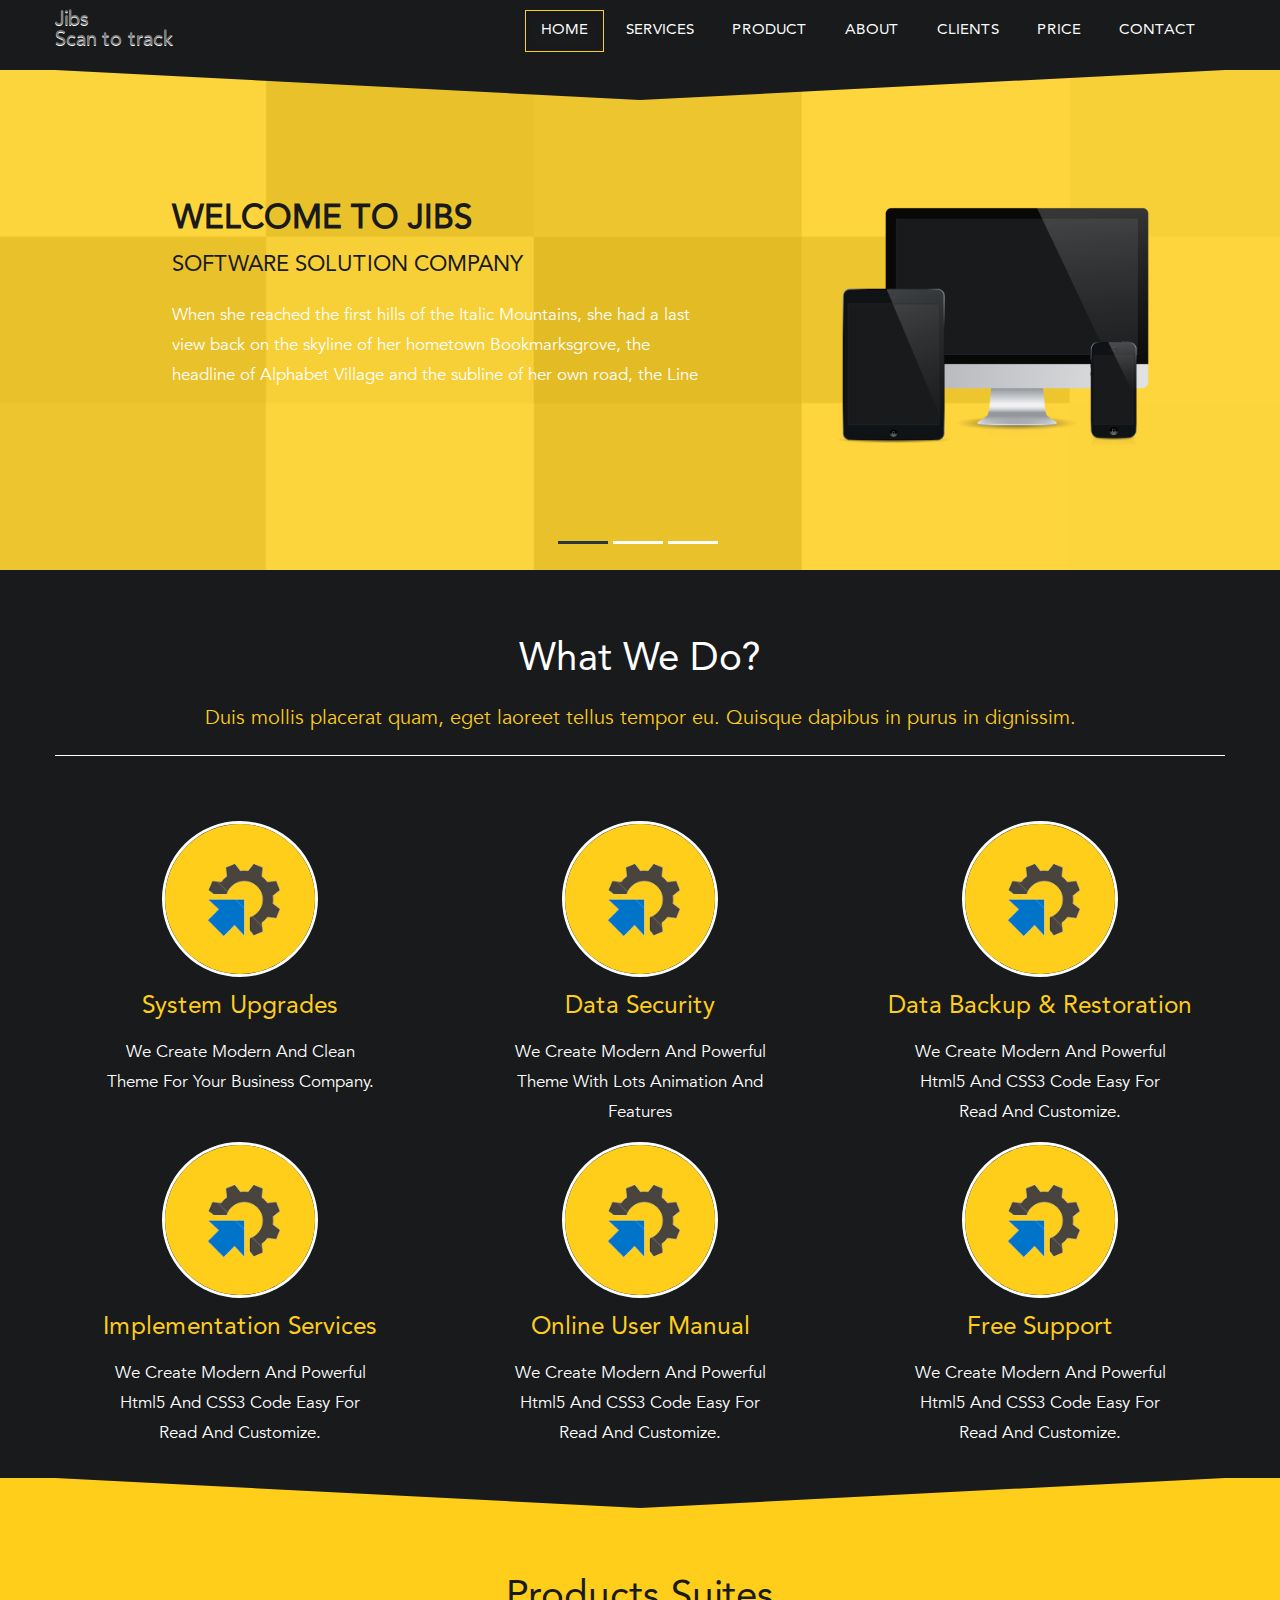
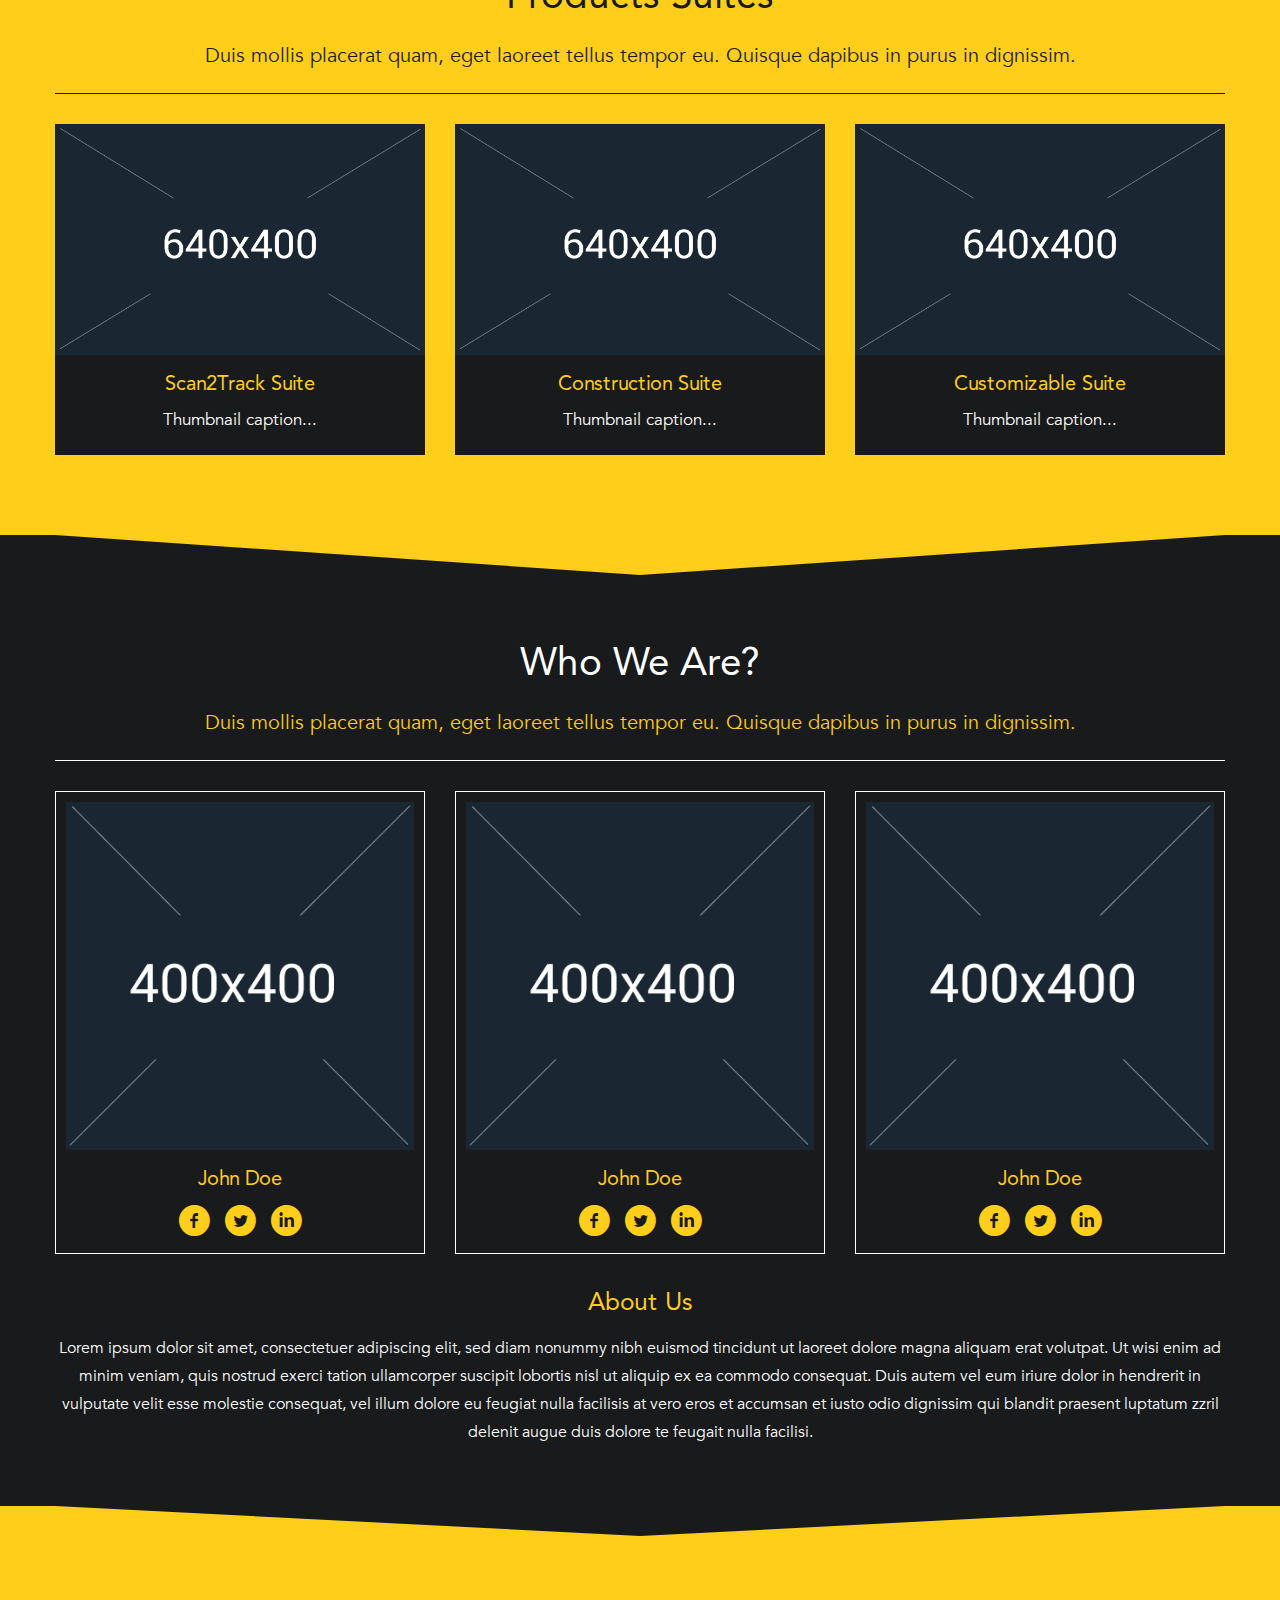
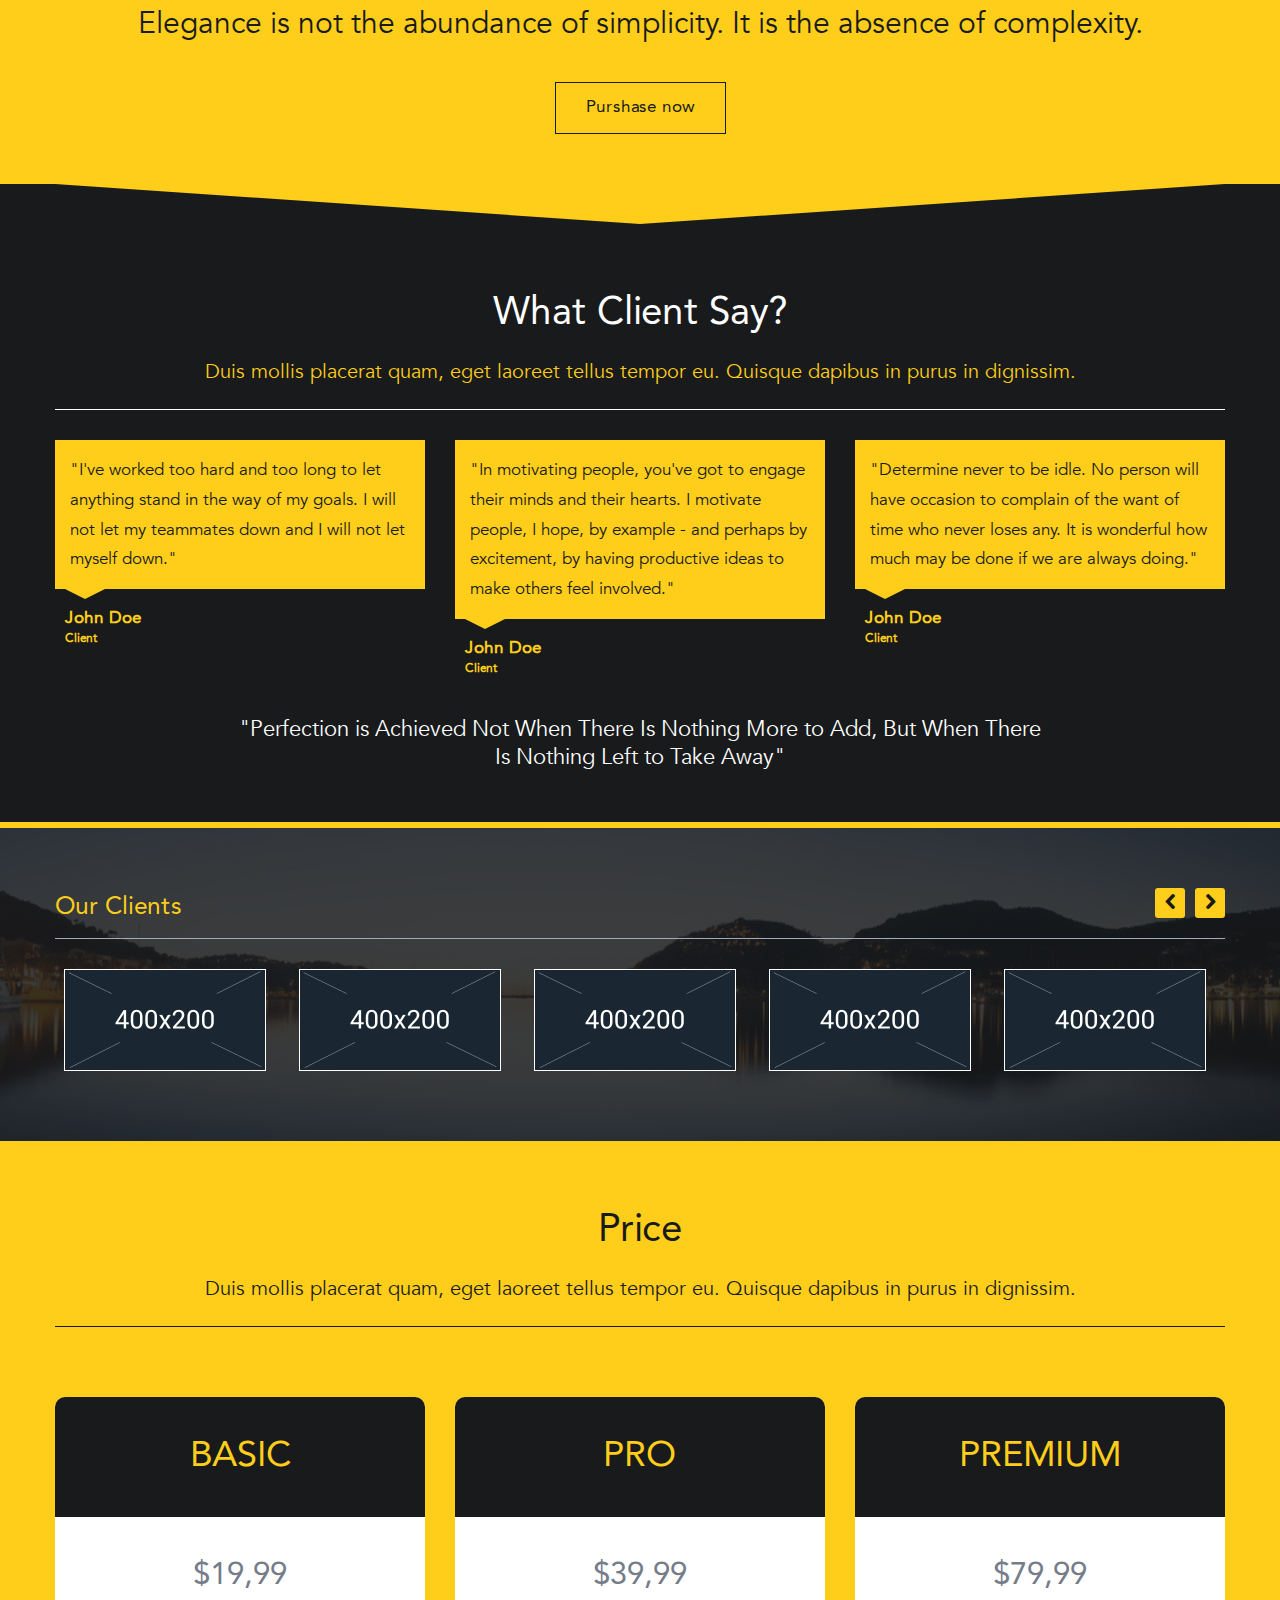
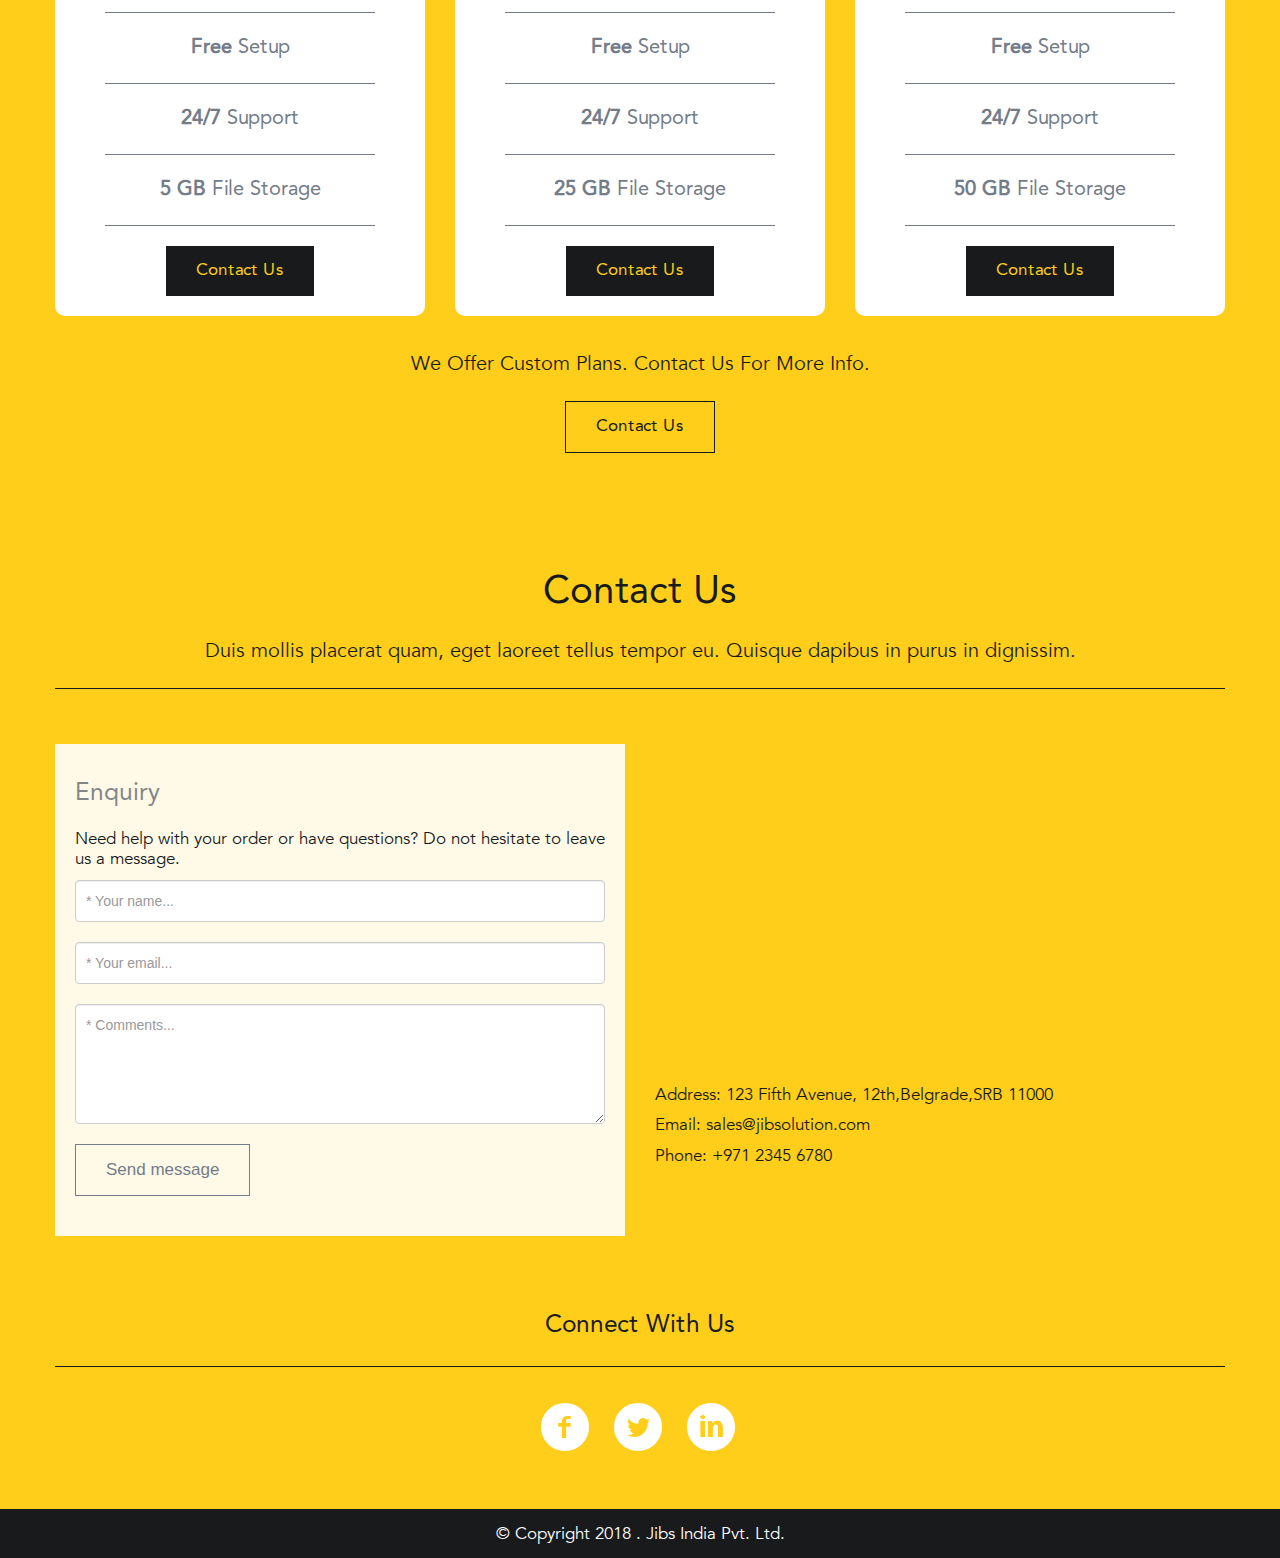
==== index.html @ cb180353 "add files" ====
<!DOCTYPE html>
<!--
 /*
 * A Design by Jibs
 * Author: HABEEB MOHAMED
 */
-->
<html lang="en">
    
    <head>
        <meta charset=utf-8>
        <meta name="viewport" content="width=device-width, initial-scale=1.0">
        <title>Jibs | Scan to tracker</title>
        <!-- Load css styles -->
        <link rel="stylesheet" type="text/css" href="assets/css/core-min.css" />
        <link rel="stylesheet" type="text/css" href="assets/css/style.css" />
        <link rel="stylesheet" type="text/css" href="assets/css/jquery.cslider.css" />
        <link rel="stylesheet" type="text/css" href="assets/css/jquery.bxslider.css" />
        <link rel="stylesheet" type="text/css" href="assets/css/animate.css" />
        <!-- Fav and touch icons -->
        <link rel="shortcut icon" href="assets/assets/images/ico/favicon.ico">
    </head>
    
    <body>
        <div class="navbar">
            <div class="navbar-inner">
                <div class="container">
                    <a href="#" class="brand">
                    Jibs <br> Scan to track
                        <!--<img src="assets/images/logo.png" width="120" height="40" alt="Logo" />-->
                     <!-- This is website logo -->
                    </a>
                    <!-- Navigation button, visible on small resolution -->
                    <button type="button" class="btn btn-navbar" data-toggle="collapse" data-target=".nav-collapse">
                        <i class="icon-menu"></i>
                    </button>
                    <!-- Main navigation -->
                    <div class="nav-collapse collapse pull-right">
                        <ul class="nav" id="top-navigation">
                            <li class="active"><a href="#home">Home</a></li>
                            <li><a href="#service">Services</a></li>
                            <li><a href="#product">Product</a></li>
                            <li><a href="#about">About</a></li>
                            <li><a href="#clients">Clients</a></li>
                            <li><a href="#price">Price</a></li>
                            <li><a href="#contact">Contact</a></li>
                        </ul>
                    </div>
                    <!-- End main navigation -->
                </div>
            </div>
        </div>
        <!-- Start home section -->
        <div id="home">
            <!-- Start cSlider -->
            <div id="da-slider" class="da-slider">
                <div class="triangle"></div>
                <!-- mask elemet use for masking background image -->
                <div class="mask"></div>
                <!-- All slides centred in container element -->
                <div class="container">
                    <!-- Start first slide -->
                    <div class="da-slide">
                        <h2 class="fittext2">Welcome to Jibs</h2>
                        <h4>Software solution company</h4>
                        <p>When she reached the first hills of the Italic Mountains, she had a last view back on the skyline of her hometown Bookmarksgrove, the headline of Alphabet Village and the subline of her own road, the Line Lane.</p>
                        <div class="da-img">
                            <img src="assets/images/Slider01.png" alt="image01" width="320">
                        </div>
                    </div>
                    <!-- End first slide -->
                    <!-- Start second slide -->
                    <div class="da-slide">
                        <h2>Scan2Track Suite</h2>
                        <h4>Easy to use</h4>
                        <p>Far far away, behind the word mountains, far from the countries Vokalia and Consonantia, there live the blind texts. Separated they live in Bookmarksgrove right at the coast of the Semantics, a large language ocean.</p>
                        <a href="scan2track/" class="da-link button">Read more</a>
                        <div class="da-img">
                            <img src="assets/images/Slider02.png" width="320" alt="image02">
                        </div>
                    </div>
                    <!-- End second slide -->
                    <!-- Start third slide -->
                    <div class="da-slide">
                        <h2>Construction Suite</h2>
                        <h4>Customizable</h4>
                        <p>A small river named Duden flows by their place and supplies it with the necessary regelialia. It is a paradisematic country, in which roasted parts of sentences fly into your mouth.</p>
                        <a href="#" class="da-link button">Read more</a>
                        <div class="da-img">
                            <img src="assets/images/Slider03.png" width="320" alt="image03">
                        </div>
                    </div>
                    <!-- Start third slide -->
                    <!-- Start cSlide navigation arrows -->
                    <div class="da-arrows">
                        <span class="da-arrows-prev"></span>
                        <span class="da-arrows-next"></span>
                    </div>
                    <!-- End cSlide navigation arrows -->
                </div>
            </div>
        </div>
        <!-- End home section -->
        <!-- Service section start -->
        <div class="section primary-section" id="service">
            <div class="container">
                <div class="title">
                    <h1>What We Do?</h1>
                    <p>Duis mollis placerat quam, eget laoreet tellus tempor eu. Quisque dapibus in purus in dignissim.</p>
                </div>
                <div class="row-fluid">
                    <div class="span4">
                        <div class="centered service">
                            <div class="circle-border zoom-in">
                                <img class="img-circle" src="assets/images/Service1.png" alt="service 1">
                            </div>
                            <h3>System Upgrades</h3>
                            <p>We Create Modern And Clean Theme For Your Business Company.</p>
                        </div>
                    </div>
                    <div class="span4">
                        <div class="centered service">
                            <div class="circle-border zoom-in">
                                <img class="img-circle" src="assets/images/Service1.png" alt="service 2" />
                            </div>
                            <h3>Data Security</h3>
                            <p>We Create Modern And Powerful Theme With Lots Animation And Features</p>
                        </div>
                    </div>
                    <div class="span4">
                        <div class="centered service">
                            <div class="circle-border zoom-in">
                                <img class="img-circle" src="assets/images/Service1.png" alt="service 3">
                            </div>
                            <h3>Data Backup & Restoration</h3>
                            <p>We Create Modern And Powerful Html5 And CSS3 Code Easy For Read And Customize.</p>
                        </div>
                    </div>
                    <div class="span4 left-0">
                        <div class="centered service">
                            <div class="circle-border zoom-in">
                                <img class="img-circle" src="assets/images/Service1.png" alt="service 3">
                            </div>
                            <h3>Implementation Services</h3>
                            <p>We Create Modern And Powerful Html5 And CSS3 Code Easy For Read And Customize.</p>
                        </div>
                    </div>
                   <div class="span4">
                        <div class="centered service">
                            <div class="circle-border zoom-in">
                                <img class="img-circle" src="assets/images/Service1.png" alt="service 3">
                            </div>
                            <h3>Online User Manual</h3>
                            <p>We Create Modern And Powerful Html5 And CSS3 Code Easy For Read And Customize.</p>
                        </div>
                    </div>
                   <div class="span4">
                        <div class="centered service">
                            <div class="circle-border zoom-in">
                                <img class="img-circle" src="assets/images/Service1.png" alt="service 3">
                            </div>
                            <h3>Free Support</h3>
                            <p>We Create Modern And Powerful Html5 And CSS3 Code Easy For Read And Customize.</p>
                        </div>
                 </div>

              </div>

            </div>
        </div>
        <!-- Service section end -->
        <!-- Portfolio section start -->
        <div class="section secondary-section " id="product">
            <div class="triangle"></div>
            <div class="container">
                <div class=" title">
                    <h1>Products Suites</h1>
                    <p>Duis mollis placerat quam, eget laoreet tellus tempor eu. Quisque dapibus in purus in dignissim.</p>
                </div>
               <!-- <ul class="nav nav-pills">
                    <li class="filter" data-filter="all">
                        <a href="#a">All</a>
                    </li>
                    <li class="filter" data-filter="web">
                        <a href="#b">Web</a>
                    </li>
                    <li class="filter" data-filter="photo">
                        <a href="#c">Photo</a>
                    </li>
                    <li class="filter" data-filter="identity">
                        <a href="#d">Identity</a>
                    </li>
                </ul>-->
                <!-- Start details for portfolio project 1 -->
                <div id="single-project">
                    <div id="slidingDiv" class="toggleDiv row-fluid single-project">
                        <div class="span6">
                            <img src="assets/images/Portfolio01.png" alt="project 1" />
                        </div>
                        <div class="span6">
                            <div class="project-description">
                                <div class="project-title clearfix">
                                    <h3>Scan2Track Suite</h3>
                                    <span class="show_hide close">
                                        <i class="icon-cancel"></i>
                                    </span>
                                </div>
                                <div class="project-info">
                                    <div>
                                        <span>Client</span>Some Client Name</div>
                                    <div>
                                        <span>Date</span>July 2013</div>
                                    <div>
                                        <span>Skills</span>HTML5, CSS3, JavaScript</div>
                                    <div>
                                        <span>Link</span>http://examplecomp.com</div>
                                </div>
                                <p>Believe in yourself! Have faith in your abilities! Without a humble but reasonable confidence in your own powers you cannot be successful or happy.</p>
                            </div>
                        </div>
                    </div>
                    <!-- End details for portfolio project 1 -->
                    <!-- Start details for portfolio project 2 -->
                    <div id="slidingDiv1" class="toggleDiv row-fluid single-project">
                        <div class="span6">
                            <img src="assets/images/Portfolio02.png" alt="project 2">
                        </div>
                        <div class="span6">
                            <div class="project-description">
                                <div class="project-title clearfix">
                                    <h3>Construction Suite</h3>
                                    <span class="show_hide close">
                                        <i class="icon-cancel"></i>
                                    </span>
                                </div>
                                <div class="project-info">
                                    <div>
                                        <span>Client</span>Some Client Name</div>
                                    <div>
                                        <span>Date</span>July 2013</div>
                                    <div>
                                        <span>Skills</span>HTML5, CSS3, JavaScript</div>
                                    <div>
                                        <span>Link</span>http://examplecomp.com</div>
                                </div>
                                <p>Life is a song - sing it. Life is a game - play it. Life is a challenge - meet it. Life is a dream - realize it. Life is a sacrifice - offer it. Life is love - enjoy it.</p>
                            </div>
                        </div>
                    </div>
                    <!-- End details for portfolio project 2 -->
                    <!-- Start details for portfolio project 3 -->
                    <div id="slidingDiv2" class="toggleDiv row-fluid single-project">
                        <div class="span6">
                            <img src="assets/images/Portfolio03.png" alt="project 3">
                        </div>
                        <div class="span6">
                            <div class="project-description">
                                <div class="project-title clearfix">
                                    <h3>Customizable Suite</h3>
                                    <span class="show_hide close">
                                        <i class="icon-cancel"></i>
                                    </span>
                                </div>
                                <div class="project-info">
                                    <div>
                                        <span>Client</span>Some Client Name</div>
                                    <div>
                                        <span>Date</span>July 2013</div>
                                    <div>
                                        <span>Skills</span>HTML5, CSS3, JavaScript</div>
                                    <div>
                                        <span>Link</span>http://examplecomp.com</div>
                                </div>
                                <p>How far you go in life depends on your being tender with the young, compassionate with the aged, sympathetic with the striving and tolerant of the weak and strong. Because someday in your life you will have been all of these.</p>
                            </div>
                        </div>
                    </div>
                    <!-- End details for portfolio project 3 -->
                    <!-- Start details for portfolio project 4 -->
                    <div id="slidingDiv3" class="toggleDiv row-fluid single-project">
                        <div class="span6">
                            <img src="assets/images/Portfolio04.png" alt="project 4">
                        </div>
                        <div class="span6">
                            <div class="project-description">
                                <div class="project-title clearfix">
                                    <h3>Ecommerce Suite</h3>
                                    <span class="show_hide close">
                                        <i class="icon-cancel"></i>
                                    </span>
                                </div>
                                <div class="project-info">
                                    <div>
                                        <span>Client</span>Some Client Name</div>
                                    <div>
                                        <span>Date</span>July 2013</div>
                                    <div>
                                        <span>Skills</span>HTML5, CSS3, JavaScript</div>
                                    <div>
                                        <span>Link</span>http://examplecomp.com</div>
                                </div>
                                <p>Life's but a walking shadow, a poor player, that struts and frets his hour upon the stage, and then is heard no more; it is a tale told by an idiot, full of sound and fury, signifying nothing.</p>
                            </div>
                        </div>
                    </div>
                    <!-- End details for portfolio project 4 -->
                    
                    <ul id="portfolio-grid" class="thumbnails row">
                        <li class="span4 mix web">
                            <div class="thumbnail">
                                <img src="assets/images/Portfolio01.png" alt="project 1">
                                <a href="#single-project" class="more show_hide" rel="#slidingDiv">
                                    <i class="icon-plus"></i>
                                </a>
                                <h3>Scan2Track Suite</h3>
                                <p>Thumbnail caption...</p>
                                <div class="mask"></div>
                            </div>
                        </li>
                        <li class="span4 mix photo">
                            <div class="thumbnail">
                                <img src="assets/images/Portfolio02.png" alt="project 2">
                                <a href="#single-project" class="show_hide more" rel="#slidingDiv1">
                                    <i class="icon-plus"></i>
                                </a>
                                <h3>Construction Suite</h3>
                                <p>Thumbnail caption...</p>
                                <div class="mask"></div>
                            </div>
                        </li>
                        <li class="span4 mix identity">
                            <div class="thumbnail">
                                <img src="assets/images/Portfolio03.png" alt="project 3">
                                <a href="#single-project" class="more show_hide" rel="#slidingDiv2">
                                    <i class="icon-plus"></i>
                                </a>
                                <h3>Customizable Suite</h3>
                                <p>Thumbnail caption...</p>
                                <div class="mask"></div>
                            </div>
                        </li>
                        <!--<li class="span4 mix web">
                            <div class="thumbnail">
                                <img src="assets/images/Portfolio04.png" alt="project 4">
                                <a href="#single-project" class="show_hide more" rel="#slidingDiv3">
                                    <i class="icon-plus"></i>
                                </a>
                                <h3>Ecommerce Suite</h3>
                                <p>Thumbnail caption...</p>
                                <div class="mask"></div>
                            </div>
                        </li>-->
                       
                    </ul>
                </div>
            </div>
        </div>
        <!-- Portfolio section end -->
        <!-- About us section start -->
        <div class="section primary-section" id="about">
            <div class="triangle"></div>
            <div class="container">
                <div class="title">
                    <h1>Who We Are?</h1>
                    <p>Duis mollis placerat quam, eget laoreet tellus tempor eu. Quisque dapibus in purus in dignissim.</p>
                </div>
                <div class="row-fluid team">
                    <div class="span4" id="first-person">
                        <div class="thumbnail">
                            <img src="assets/images/Team1.png" alt="team 1">
                            <h3>John Doe</h3>
                            <ul class="social">
                                <li>
                                    <a href="">
                                        <span class="icon-facebook-circled"></span>
                                    </a>
                                </li>
                                <li>
                                    <a href="">
                                        <span class="icon-twitter-circled"></span>
                                    </a>
                                </li>
                                <li>
                                    <a href="">
                                        <span class="icon-linkedin-circled"></span>
                                    </a>
                                </li>
                            </ul>
                            <div class="mask">
                                <h2>Copywriter</h2>
                                <p>When you stop expecting people to be perfect, you can like them for who they are.</p>
                            </div>
                        </div>
                    </div>
                    <div class="span4" id="second-person">
                        <div class="thumbnail">
                            <img src="assets/images/Team2.png" alt="team 1">
                            <h3>John Doe</h3>
                            <ul class="social">
                                <li>
                                    <a href="">
                                        <span class="icon-facebook-circled"></span>
                                    </a>
                                </li>
                                <li>
                                    <a href="">
                                        <span class="icon-twitter-circled"></span>
                                    </a>
                                </li>
                                <li>
                                    <a href="">
                                        <span class="icon-linkedin-circled"></span>
                                    </a>
                                </li>
                            </ul>
                            <div class="mask">
                                <h2>Designer</h2>
                                <p>When you stop expecting people to be perfect, you can like them for who they are.</p>
                            </div>
                        </div>
                    </div>
                    <div class="span4" id="third-person">
                        <div class="thumbnail">
                            <img src="assets/images/Team3.png" alt="team 1">
                            <h3>John Doe</h3>
                            <ul class="social">
                                <li>
                                    <a href="">
                                        <span class="icon-facebook-circled"></span>
                                    </a>
                                </li>
                                <li>
                                    <a href="">
                                        <span class="icon-twitter-circled"></span>
                                    </a>
                                </li>
                                <li>
                                    <a href="">
                                        <span class="icon-linkedin-circled"></span>
                                    </a>
                                </li>
                            </ul>
                            <div class="mask">
                                <h2>Photographer</h2>
                                <p>When you stop expecting people to be perfect, you can like them for who they are.</p>
                            </div>
                        </div>
                    </div>
                </div>
                <div class="about-text centered">
                    <h3>About Us</h3>
                    <p>Lorem ipsum dolor sit amet, consectetuer adipiscing elit, sed diam nonummy nibh euismod tincidunt ut laoreet dolore magna aliquam erat volutpat. Ut wisi enim ad minim veniam, quis nostrud exerci tation ullamcorper suscipit lobortis nisl ut aliquip ex ea commodo consequat. Duis autem vel eum iriure dolor in hendrerit in vulputate velit esse molestie consequat, vel illum dolore eu feugiat nulla facilisis at vero eros et accumsan et iusto odio dignissim qui blandit praesent luptatum zzril delenit augue duis dolore te feugait nulla facilisi.</p>
                </div>
               
                <!--<h3>Skills</h3>
                <div class="row-fluid">    
                    <div class="span6">
                        <ul class="skills">
                            <li>
                                <span class="bar" data-width="80%"></span>
                                <h3>ERP</h3>
                            </li>
                            <li>
                                <span class="bar" data-width="95%"></span>
                                <h3>POS SYSTEM</h3>
                            </li>
                            <li>
                                <span class="bar" data-width="68%"></span>
                                <h3>CRM</h3>
                            </li>
                            <li>
                                <span class="bar" data-width="70%"></span>
                                <h3>PRODUCT SUITE</h3>
                            </li>
                        </ul>
                    </div>
                    <div class="span6">
                        <div class="highlighted-box center">
                            <h1>We're Hiring</h1>
                            <p>Lorem ipsum dolor sit amet, consectetuer adipiscing elit, sed diam nonummy nibh euismod tincidunt ut laoreet dolore magna aliquam erat volutpat. Ut wisi enim ad minim veniam, ullamcorper suscipit lobortis nisl ut aliquip consequat. I learned that we can do anything, but we can't do everything...</p>
                            <button class="button button-sp">Join Us</button>
                        </div>
                    </div>
                </div>-->

            </div>
        </div>
        <!-- About us section end -->
        <div class="section secondary-section">
            <div class="triangle"></div>
            <div class="container centered">
                <p class="large-text">Elegance is not the abundance of simplicity. It is the absence of complexity.</p>
                <a href="#contact" class="button">Purshase now</a>
            </div>
        </div>
        <!-- Client section start -->
        <!-- Client section start -->
        <div id="clients">
            <div class="section primary-section">
                <div class="triangle"></div>
                <div class="container">
                    <div class="title">
                        <h1>What Client Say?</h1>
                        <p>Duis mollis placerat quam, eget laoreet tellus tempor eu. Quisque dapibus in purus in dignissim.</p>
                    </div>
                    <div class="row">
                        <div class="span4">
                            <div class="testimonial">
                                <p>"I've worked too hard and too long to let anything stand in the way of my goals. I will not let my teammates down and I will not let myself down."</p>
                                <div class="whopic">
                                    <div class="arrow"></div>
                                    <strong>John Doe
                                        <small>Client</small>
                                    </strong>
                                </div>
                            </div>
                        </div>
                        <div class="span4">
                            <div class="testimonial">
                                <p>"In motivating people, you've got to engage their minds and their hearts. I motivate people, I hope, by example - and perhaps by excitement, by having productive ideas to make others feel involved."</p>
                                <div class="whopic">
                                    <div class="arrow"></div>
                                    <strong>John Doe
                                        <small>Client</small>
                                    </strong>
                                </div>
                            </div>
                        </div>
                        <div class="span4">
                            <div class="testimonial">
                                <p>"Determine never to be idle. No person will have occasion to complain of the want of time who never loses any. It is wonderful how much may be done if we are always doing."</p>
                                <div class="whopic">
                                    <div class="arrow"></div>
                                    <strong>John Doe
                                        <small>Client</small>
                                    </strong>
                                </div>
                            </div>
                        </div>
                    </div>
                    <p class="testimonial-text">
                        "Perfection is Achieved Not When There Is Nothing More to Add, But When There Is Nothing Left to Take Away"
                    </p>
                </div>
            </div>
        </div>
        <div class="section third-section">
            <div class="container centered">
                <div class="sub-section">
                    <div class="title clearfix">
                        <div class="pull-left">
                            <h3>Our Clients</h3>
                        </div>
                        <ul class="client-nav pull-right">
                            <li id="client-prev"></li>
                            <li id="client-next"></li>
                        </ul>
                    </div>
                    <ul class="row client-slider" id="clint-slider">
                        <li>
                            <a href="">
                                <img src="assets/images/clients/ClientLogo01.png" alt="client logo 1">
                            </a>
                        </li>
                        <li>
                            <a href="">
                                <img src="assets/images/clients/ClientLogo02.png" alt="client logo 2">
                            </a>
                        </li>
                        <li>
                            <a href="">
                                <img src="assets/images/clients/ClientLogo03.png" alt="client logo 3">
                            </a>
                        </li>
                        <li>
                            <a href="">
                                <img src="assets/images/clients/ClientLogo04.png" alt="client logo 4">
                            </a>
                        </li>
                        <li>
                            <a href="">
                                <img src="assets/images/clients/ClientLogo05.png" alt="client logo 5">
                            </a>
                        </li>
                        <li>
                            <a href="">
                                <img src="assets/images/clients/ClientLogo02.png" alt="client logo 6">
                            </a>
                        </li>
                        <li>
                            <a href="">
                                <img src="assets/images/clients/ClientLogo04.png" alt="client logo 7">
                            </a>
                        </li>
                    </ul>
                </div>
            </div>
        </div>
        <!-- Price section start -->
        <div id="price" class="section secondary-section">
            <div class="container">
                <div class="title">
                    <h1>Price</h1>
                    <p>Duis mollis placerat quam, eget laoreet tellus tempor eu. Quisque dapibus in purus in dignissim.</p>
                </div>
                <div class="price-table row-fluid">
                    <div class="span4 price-column">
                        <h3>Basic</h3>
                        <ul class="list">
                            <li class="price">$19,99</li>
                            <li><strong>Free</strong> Setup</li>
                            <li><strong>24/7</strong> Support</li>
                            <li><strong>5 GB</strong> File Storage</li>
                        </ul>
                        <a href="#contact" class="button button-ps">Contact Us</a>
                    </div>
                    <div class="span4 price-column">
                        <h3>Pro</h3>
                        <ul class="list">
                            <li class="price">$39,99</li>
                            <li><strong>Free</strong> Setup</li>
                            <li><strong>24/7</strong> Support</li>
                            <li><strong>25 GB</strong> File Storage</li>
                        </ul>
                        <a href="#contact" class="button button-ps">Contact Us</a>
                    </div>
                    <div class="span4 price-column">
                        <h3>Premium</h3>
                        <ul class="list">
                            <li class="price">$79,99</li>
                            <li><strong>Free</strong> Setup</li>
                            <li><strong>24/7</strong> Support</li>
                            <li><strong>50 GB</strong> File Storage</li>
                        </ul>
                        <a href="#contact" class="button button-ps">Contact Us</a>
                    </div>
                </div>
                <div class="centered">
                    <p class="price-text">We Offer Custom Plans. Contact Us For More Info.</p>
                    <a href="#contact" class="button">Contact Us</a>
                </div>
            </div>
        </div>
        <!-- Price section end -->
 
        <!-- Contact section start -->
        <div id="contact" class="contact">
            <div class="section secondary-section">
                
                <div class="container">
                    <div class="title">
                        <h1>Contact Us</h1>
                        <p>Duis mollis placerat quam, eget laoreet tellus tempor eu. Quisque dapibus in purus in dignissim.</p>
                    </div>
                </div>

                <!--<div class="map-wrapper">
                    <div class="map-canvas" id="map-canvas"></div>
                </div>-->

                    <div class="container">
                        <div class="row-fluid">

                            <div class="span6 contact-form">
                                <div class="contact-info">
                                  <h3>Enquiry</h3>
                                  <p>Need help with your order or have questions? Do not hesitate to leave us a message.</p>
                                </div>
                                <div id="successSend" class="alert alert-success invisible">
                                    <strong>Well done!</strong>Your message has been sent.</div>
                                <div id="errorSend" class="alert alert-error invisible">There was an error.</div>
                                <form id="contact-form" action="php/mail.php">
                                    <div class="control-group">
                                        <div class="controls">
                                            <input class="span12" type="text" id="name" name="name" placeholder="* Your name..." />
                                            <div class="error left-align" id="err-name">Please enter name.</div>
                                        </div>
                                    </div>
                                    <div class="control-group">
                                        <div class="controls">
                                            <input class="span12" type="email" name="email" id="email" placeholder="* Your email..." />
                                            <div class="error left-align" id="err-email">Please enter valid email adress.</div>
                                        </div>
                                    </div>
                                    <div class="control-group">
                                        <div class="controls">
                                            <textarea class="span12" name="comment" id="comment" placeholder="* Comments..."></textarea>
                                            <div class="error left-align" id="err-comment">Please enter your comment.</div>
                                        </div>
                                    </div>
                                    <div class="control-group">
                                        <div class="controls">
                                            <button id="send-mail" class="message-btn">Send message</button>
                                        </div>
                                    </div>
                                </form>
                            </div>

                            <div class="span6">
                             <iframe src="https://www.google.com/maps/embed?pb=!1m18!1m12!1m3!1d3610.1713652434737!2d55.27730921489178!3d25.197442837874227!2m3!1f0!2f0!3f0!3m2!1i1024!2i768!4f13.1!3m3!1m2!1s0x3e5f682829c85c07%3A0xa5eda9fb3c93b69d!2sThe+Dubai+Mall!5e0!3m2!1sen!2ssg!4v1527317154288" width="100%" height="300" frameborder="0" style="border:0" allowfullscreen></iframe>
                               <div class="contact-info">
                                <p>Address: 123 Fifth Avenue, 12th,Belgrade,SRB 11000</p>
                                <p>Email: <a href="mailto:sales@jibsolution.com">sales@jibsolution.com</a></p>
                                <p>Phone: +971 2345 6780</p> 
                               </div>  
                            </div>

                        </div>
                    </div>

                
                <div class="container">

                    <div class="row-fluid centered">
                        <div class="title">
                            <h3>Connect With Us</h3>
                        </div>
                        <ul class="social">
                            <li>
                                <a href="">
                                    <span class="icon-facebook-circled"></span>
                                </a>
                            </li>
                            <li>
                                <a href="">
                                    <span class="icon-twitter-circled"></span>
                                </a>
                            </li>
                            <li>
                                <a href="">
                                    <span class="icon-linkedin-circled"></span>
                                </a>
                            </li>
                        </ul>
                    </div>
                </div>
            </div>
        </div>
        <!-- Contact section edn -->
        <!-- Footer section start -->
        <div class="footer">
            <p>&copy; Copyright 2018 . Jibs India Pvt. Ltd.</p>
        </div>
        <!-- Footer section end -->
        <!-- ScrollUp button start -->
        <div class="scrollup">
            <a href="#">
                <i class="icon-up-open"></i>
            </a>
        </div>
        <!-- ScrollUp button end -->
        <!-- Include javascript -->
        <script src="assets/js/jquery.js"></script>
        <script type="text/javascript" src="assets/js/jquery.mixitup.js"></script>
        <script type="text/javascript" src="assets/js/bootstrap.js"></script>
        <script type="text/javascript" src="assets/js/modernizr.custom.js"></script>
        <script type="text/javascript" src="assets/js/jquery.bxslider.js"></script>
        <script type="text/javascript" src="assets/js/jquery.cslider.js"></script>
        <script type="text/javascript" src="assets/js/jquery.placeholder.js"></script>
        <script type="text/javascript" src="assets/js/jquery.inview.js"></script>
        <!-- Load google maps api and call initializeMap function defined in app.js -->
        <!--<script async defer type="text/javascript" src="https://maps.googleapis.com/maps/api/js?key=YOUR_API_KEY&callback=initializeMap"></script>-->
        <!-- css3-mediaqueries.js for IE8 or older -->
        <!--[if lt IE 9]>
            <script src="assets/js/respond.min.js"></script>
        <![endif]-->
        <script type="text/javascript" src="assets/js/app.js"></script>
    </body>
</html>
---- assets/css/core-min.css ----
.clearfix{*zoom:1}.clearfix:before,.clearfix:after{display:table;line-height:0;content:""}.clearfix:after{clear:both}.hide-text{font:0/0 a;color:transparent;text-shadow:none;background-color:transparent;border:0}.input-block-level{display:block;width:100%;min-height:30px;-webkit-box-sizing:border-box;-moz-box-sizing:border-box;box-sizing:border-box}article,aside,details,figcaption,figure,footer,header,hgroup,nav,section{display:block}audio,canvas,video{display:inline-block;*display:inline;*zoom:1}audio:not([controls]){display:none}html{font-size:100%;-webkit-text-size-adjust:100%;-ms-text-size-adjust:100%}a:focus{outline:thin dotted #333;outline:5px auto -webkit-focus-ring-color;outline-offset:-2px}a:hover,a:active{outline:0}sub,sup{position:relative;font-size:75%;line-height:0;vertical-align:baseline}sup{top:-.5em}sub{bottom:-.25em}img{width:auto\9;height:auto;max-width:100%;vertical-align:middle;border:0;-ms-interpolation-mode:bicubic}#map_canvas img,.google-maps img{max-width:none}button,input,select,textarea{margin:0;font-size:100%;vertical-align:middle}button,input{*overflow:visible;line-height:normal}button::-moz-focus-inner,input::-moz-focus-inner{padding:0;border:0}button,html input[type="button"],input[type="reset"],input[type="submit"]{cursor:pointer;-webkit-appearance:button}label,select,button,input[type="button"],input[type="reset"],input[type="submit"],input[type="radio"],input[type="checkbox"]{cursor:pointer}input[type="search"]{-webkit-box-sizing:content-box;-moz-box-sizing:content-box;box-sizing:content-box;-webkit-appearance:textfield}input[type="search"]::-webkit-search-decoration,input[type="search"]::-webkit-search-cancel-button{-webkit-appearance:none}textarea{overflow:auto;vertical-align:top}@media print{*{color:#000!important;text-shadow:none!important;background:transparent!important;box-shadow:none!important}a,a:visited{text-decoration:underline}a[href]:after{content:" (" attr(href) ")"}abbr[title]:after{content:" (" attr(title) ")"}.ir a:after,a[href^="javascript:"]:after,a[href^="#"]:after{content:""}pre,blockquote{border:1px solid #999;page-break-inside:avoid}thead{display:table-header-group}tr,img{page-break-inside:avoid}img{max-width:100%!important}@page{margin:.5cm}p,h2,h3{orphans:3;widows:3}h2,h3{page-break-after:avoid}}body{margin:0;font-family:"Helvetica Neue",Helvetica,Arial,sans-serif;font-size:14px;line-height:20px;color:#333;background-color:#fff}a{color:#08c;text-decoration:none}a:hover,a:focus{color:#005580;text-decoration:underline}.img-rounded{-webkit-border-radius:6px;-moz-border-radius:6px;border-radius:6px}.img-polaroid{padding:4px;background-color:#fff;border:1px solid #ccc;border:1px solid rgba(0,0,0,.2);-webkit-box-shadow:0 1px 3px rgba(0,0,0,.1);-moz-box-shadow:0 1px 3px rgba(0,0,0,.1);box-shadow:0 1px 3px rgba(0,0,0,.1)}.img-circle{-webkit-border-radius:500px;-moz-border-radius:500px;border-radius:500px}.row{margin-left:-20px;*zoom:1}.row:before,.row:after{display:table;line-height:0;content:""}.row:after{clear:both}[class*="span"]{float:left;min-height:1px;margin-left:20px}.container,.navbar-static-top .container,.navbar-fixed-top .container,.navbar-fixed-bottom .container{width:940px}.span12{width:940px}.span11{width:860px}.span10{width:780px}.span9{width:700px}.span8{width:620px}.span7{width:540px}.span6{width:460px}.span5{width:380px}.span4{width:300px}.span3{width:220px}.span2{width:140px}.span1{width:60px}.offset12{margin-left:980px}.offset11{margin-left:900px}.offset10{margin-left:820px}.offset9{margin-left:740px}.offset8{margin-left:660px}.offset7{margin-left:580px}.offset6{margin-left:500px}.offset5{margin-left:420px}.offset4{margin-left:340px}.offset3{margin-left:260px}.offset2{margin-left:180px}.offset1{margin-left:100px}.row-fluid{width:100%;*zoom:1}.row-fluid:before,.row-fluid:after{display:table;line-height:0;content:""}.row-fluid:after{clear:both}.row-fluid [class*="span"]{display:block;float:left;width:100%;min-height:30px;margin-left:2.127659574468085%;*margin-left:2.074468085106383%;-webkit-box-sizing:border-box;-moz-box-sizing:border-box;box-sizing:border-box}.row-fluid [class*="span"]:first-child{margin-left:0}.row-fluid .controls-row [class*="span"] + [class*="span"]{margin-left:2.127659574468085%}.row-fluid .span12{width:100%;*width:99.94680851063829%}.row-fluid .span11{width:91.48936170212765%;*width:91.43617021276594%}.row-fluid .span10{width:82.97872340425532%;*width:82.92553191489361%}.row-fluid .span9{width:74.46808510638297%;*width:74.41489361702126%}.row-fluid .span8{width:65.95744680851064%;*width:65.90425531914893%}.row-fluid .span7{width:57.44680851063829%;*width:57.39361702127659%}.row-fluid .span6{width:48.93617021276595%;*width:48.88297872340425%}.row-fluid .span5{width:40.42553191489362%;*width:40.37234042553192%}.row-fluid .span4{width:31.914893617021278%;*width:31.861702127659576%}.row-fluid .span3{width:23.404255319148934%;*width:23.351063829787233%}.row-fluid .span2{width:14.893617021276595%;*width:14.840425531914894%}.row-fluid .span1{width:6.382978723404255%;*width:6.329787234042553%}.row-fluid .offset12{margin-left:104.25531914893617%;*margin-left:104.14893617021275%}.row-fluid .offset12:first-child{margin-left:102.12765957446808%;*margin-left:102.02127659574467%}.row-fluid .offset11{margin-left:95.74468085106382%;*margin-left:95.6382978723404%}.row-fluid .offset11:first-child{margin-left:93.61702127659574%;*margin-left:93.51063829787232%}.row-fluid .offset10{margin-left:87.23404255319149%;*margin-left:87.12765957446807%}.row-fluid .offset10:first-child{margin-left:85.1063829787234%;*margin-left:84.99999999999999%}.row-fluid .offset9{margin-left:78.72340425531914%;*margin-left:78.61702127659572%}.row-fluid .offset9:first-child{margin-left:76.59574468085106%;*margin-left:76.48936170212764%}.row-fluid .offset8{margin-left:70.2127659574468%;*margin-left:70.10638297872339%}.row-fluid .offset8:first-child{margin-left:68.08510638297872%;*margin-left:67.9787234042553%}.row-fluid .offset7{margin-left:61.70212765957446%;*margin-left:61.59574468085106%}.row-fluid .offset7:first-child{margin-left:59.574468085106375%;*margin-left:59.46808510638297%}.row-fluid .offset6{margin-left:53.191489361702125%;*margin-left:53.085106382978715%}.row-fluid .offset6:first-child{margin-left:51.063829787234035%;*margin-left:50.95744680851063%}.row-fluid .offset5{margin-left:44.68085106382979%;*margin-left:44.57446808510638%}.row-fluid .offset5:first-child{margin-left:42.5531914893617%;*margin-left:42.4468085106383%}.row-fluid .offset4{margin-left:36.170212765957444%;*margin-left:36.06382978723405%}.row-fluid .offset4:first-child{margin-left:34.04255319148936%;*margin-left:33.93617021276596%}.row-fluid .offset3{margin-left:27.659574468085104%;*margin-left:27.5531914893617%}.row-fluid .offset3:first-child{margin-left:25.53191489361702%;*margin-left:25.425531914893618%}.row-fluid .offset2{margin-left:19.148936170212764%;*margin-left:19.04255319148936%}.row-fluid .offset2:first-child{margin-left:17.02127659574468%;*margin-left:16.914893617021278%}.row-fluid .offset1{margin-left:10.638297872340425%;*margin-left:10.53191489361702%}.row-fluid .offset1:first-child{margin-left:8.51063829787234%;*margin-left:8.404255319148938%}[class*="span"].hide,.row-fluid [class*="span"].hide{display:none}[class*="span"].pull-right,.row-fluid [class*="span"].pull-right{float:right}.container{margin-right:auto;margin-left:auto;*zoom:1}.container:before,.container:after{display:table;line-height:0;content:""}.container:after{clear:both}.container-fluid{padding-right:20px;padding-left:20px;*zoom:1}.container-fluid:before,.container-fluid:after{display:table;line-height:0;content:""}.container-fluid:after{clear:both}p{margin:0 0 10px}.lead{margin-bottom:20px;font-size:21px;font-weight:200;line-height:30px}small{font-size:85%}strong{font-weight:700}em{font-style:italic}cite{font-style:normal}.muted{color:#999}a.muted:hover,a.muted:focus{color:gray}.text-warning{color:#c09853}a.text-warning:hover,a.text-warning:focus{color:#a47e3c}.text-error{color:#b94a48}a.text-error:hover,a.text-error:focus{color:#953b39}.text-info{color:#3a87ad}a.text-info:hover,a.text-info:focus{color:#2d6987}.text-success{color:#468847}a.text-success:hover,a.text-success:focus{color:#356635}.text-left{text-align:left}.text-right{text-align:right}.text-center{text-align:center}h1,h2,h3,h4,h5,h6{margin:10px 0;font-family:inherit;font-weight:700;line-height:20px;color:inherit;text-rendering:optimizelegibility}h1 small,h2 small,h3 small,h4 small,h5 small,h6 small{font-weight:400;line-height:1;color:#999}h1,h2,h3{line-height:40px}h1{font-size:38.5px}h2{font-size:31.5px}h3{font-size:24.5px}h4{font-size:17.5px}h5{font-size:14px}h6{font-size:11.9px}h1 small{font-size:24.5px}h2 small{font-size:17.5px}h3 small{font-size:14px}h4 small{font-size:14px}.page-header{padding-bottom:9px;margin:20px 0 30px;border-bottom:1px solid #eee}ul,ol{padding:0;margin:0 0 10px 25px}ul ul,ul ol,ol ol,ol ul{margin-bottom:0}li{line-height:20px}ul.unstyled,ol.unstyled{margin-left:0;list-style:none}ul.inline,ol.inline{margin-left:0;list-style:none}ul.inline>li,ol.inline>li{display:inline-block;*display:inline;padding-right:5px;padding-left:5px;*zoom:1}dl{margin-bottom:20px}dt,dd{line-height:20px}dt{font-weight:700}dd{margin-left:10px}.dl-horizontal{*zoom:1}.dl-horizontal:before,.dl-horizontal:after{display:table;line-height:0;content:""}.dl-horizontal:after{clear:both}.dl-horizontal dt{float:left;width:160px;overflow:hidden;clear:left;text-align:right;text-overflow:ellipsis;white-space:nowrap}.dl-horizontal dd{margin-left:180px}hr{margin:20px 0;border:0;border-top:1px solid #eee;border-bottom:1px solid #fff}abbr[title],abbr[data-original-title]{cursor:help;border-bottom:1px dotted #999}abbr.initialism{font-size:90%;text-transform:uppercase}blockquote{padding:0 0 0 15px;margin:0 0 20px;border-left:5px solid #eee}blockquote p{margin-bottom:0;font-size:17.5px;font-weight:300;line-height:1.25}blockquote small{display:block;line-height:20px;color:#999}blockquote small:before{content:'\2014 \00A0'}blockquote.pull-right{float:right;padding-right:15px;padding-left:0;border-right:5px solid #eee;border-left:0}blockquote.pull-right p,blockquote.pull-right small{text-align:right}blockquote.pull-right small:before{content:''}blockquote.pull-right small:after{content:'\00A0 \2014'}q:before,q:after,blockquote:before,blockquote:after{content:""}address{display:block;margin-bottom:20px;font-style:normal;line-height:20px}code,pre{padding:0 3px 2px;font-family:Monaco,Menlo,Consolas,"Courier New",monospace;font-size:12px;color:#333;-webkit-border-radius:3px;-moz-border-radius:3px;border-radius:3px}code{padding:2px 4px;color:#d14;white-space:nowrap;background-color:#f7f7f9;border:1px solid #e1e1e8}pre{display:block;padding:9.5px;margin:0 0 10px;font-size:13px;line-height:20px;word-break:break-all;word-wrap:break-word;white-space:pre;white-space:pre-wrap;background-color:#f5f5f5;border:1px solid #ccc;border:1px solid rgba(0,0,0,.15);-webkit-border-radius:4px;-moz-border-radius:4px;border-radius:4px}pre.prettyprint{margin-bottom:20px}pre code{padding:0;color:inherit;white-space:pre;white-space:pre-wrap;background-color:transparent;border:0}.pre-scrollable{max-height:340px;overflow-y:scroll}form{margin:0 0 20px}fieldset{padding:0;margin:0;border:0}legend{display:block;width:100%;padding:0;margin-bottom:20px;font-size:21px;line-height:40px;color:#333;border:0;border-bottom:1px solid #e5e5e5}legend small{font-size:15px;color:#999}label,input,button,select,textarea{font-size:14px;font-weight:400;line-height:20px}input,button,select,textarea{font-family:"Helvetica Neue",Helvetica,Arial,sans-serif}label{display:block;margin-bottom:5px}select,textarea,input[type="text"],input[type="password"],input[type="datetime"],input[type="datetime-local"],input[type="date"],input[type="month"],input[type="time"],input[type="week"],input[type="number"],input[type="email"],input[type="url"],input[type="search"],input[type="tel"],input[type="color"],.uneditable-input{display:inline-block;height:20px;padding:4px 6px;margin-bottom:10px;font-size:14px;line-height:20px;color:#555;vertical-align:middle;-webkit-border-radius:4px;-moz-border-radius:4px;border-radius:4px}input,textarea,.uneditable-input{width:206px}textarea{height:auto}textarea,input[type="text"],input[type="password"],input[type="datetime"],input[type="datetime-local"],input[type="date"],input[type="month"],input[type="time"],input[type="week"],input[type="number"],input[type="email"],input[type="url"],input[type="search"],input[type="tel"],input[type="color"],.uneditable-input{background-color:#fff;border:1px solid #ccc;-webkit-box-shadow:inset 0 1px 1px rgba(0,0,0,.075);-moz-box-shadow:inset 0 1px 1px rgba(0,0,0,.075);box-shadow:inset 0 1px 1px rgba(0,0,0,.075);-webkit-transition:border linear 0.2s,box-shadow linear 0.2s;-moz-transition:border linear 0.2s,box-shadow linear 0.2s;-o-transition:border linear 0.2s,box-shadow linear 0.2s;transition:border linear 0.2s,box-shadow linear 0.2s}textarea:focus,input[type="text"]:focus,input[type="password"]:focus,input[type="datetime"]:focus,input[type="datetime-local"]:focus,input[type="date"]:focus,input[type="month"]:focus,input[type="time"]:focus,input[type="week"]:focus,input[type="number"]:focus,input[type="email"]:focus,input[type="url"]:focus,input[type="search"]:focus,input[type="tel"]:focus,input[type="color"]:focus,.uneditable-input:focus{border-color:rgba(82,168,236,.8);outline:0;outline:thin dotted \9;-webkit-box-shadow:inset 0 1px 1px rgba(0,0,0,.075),0 0 8px rgba(82,168,236,.6);-moz-box-shadow:inset 0 1px 1px rgba(0,0,0,.075),0 0 8px rgba(82,168,236,.6);box-shadow:inset 0 1px 1px rgba(0,0,0,.075),0 0 8px rgba(82,168,236,.6)}input[type="radio"],input[type="checkbox"]{margin:4px 0 0;margin-top:1px \9;*margin-top:0;line-height:normal}input[type="file"],input[type="image"],input[type="submit"],input[type="reset"],input[type="button"],input[type="radio"],input[type="checkbox"]{width:auto}select,input[type="file"]{height:30px;*margin-top:4px;line-height:30px}select{width:220px;background-color:#fff;border:1px solid #ccc}select[multiple],select[size]{height:auto}select:focus,input[type="file"]:focus,input[type="radio"]:focus,input[type="checkbox"]:focus{outline:thin dotted #333;outline:5px auto -webkit-focus-ring-color;outline-offset:-2px}.uneditable-input,.uneditable-textarea{color:#999;cursor:not-allowed;background-color:#fcfcfc;border-color:#ccc;-webkit-box-shadow:inset 0 1px 2px rgba(0,0,0,.025);-moz-box-shadow:inset 0 1px 2px rgba(0,0,0,.025);box-shadow:inset 0 1px 2px rgba(0,0,0,.025)}.uneditable-input{overflow:hidden;white-space:nowrap}.uneditable-textarea{width:auto;height:auto}input:-moz-placeholder,textarea:-moz-placeholder{color:#999}input:-ms-input-placeholder,textarea:-ms-input-placeholder{color:#999}input::-webkit-input-placeholder,textarea::-webkit-input-placeholder{color:#999}.radio,.checkbox{min-height:20px;padding-left:20px}.radio input[type="radio"],.checkbox input[type="checkbox"]{float:left;margin-left:-20px}.controls>.radio:first-child,.controls>.checkbox:first-child{padding-top:5px}.radio.inline,.checkbox.inline{display:inline-block;padding-top:5px;margin-bottom:0;vertical-align:middle}.radio.inline + .radio.inline,.checkbox.inline + .checkbox.inline{margin-left:10px}.input-mini{width:60px}.input-small{width:90px}.input-medium{width:150px}.input-large{width:210px}.input-xlarge{width:270px}.input-xxlarge{width:530px}input[class*="span"],select[class*="span"],textarea[class*="span"],.uneditable-input[class*="span"],.row-fluid input[class*="span"],.row-fluid select[class*="span"],.row-fluid textarea[class*="span"],.row-fluid .uneditable-input[class*="span"]{float:none;margin-left:0}.input-append input[class*="span"],.input-append .uneditable-input[class*="span"],.input-prepend input[class*="span"],.input-prepend .uneditable-input[class*="span"],.row-fluid input[class*="span"],.row-fluid select[class*="span"],.row-fluid textarea[class*="span"],.row-fluid .uneditable-input[class*="span"],.row-fluid .input-prepend [class*="span"],.row-fluid .input-append [class*="span"]{display:inline-block}input,textarea,.uneditable-input{margin-left:0}.controls-row [class*="span"] + [class*="span"]{margin-left:20px}input.span12,textarea.span12,.uneditable-input.span12{width:926px}input.span11,textarea.span11,.uneditable-input.span11{width:846px}input.span10,textarea.span10,.uneditable-input.span10{width:766px}input.span9,textarea.span9,.uneditable-input.span9{width:686px}input.span8,textarea.span8,.uneditable-input.span8{width:606px}input.span7,textarea.span7,.uneditable-input.span7{width:526px}input.span6,textarea.span6,.uneditable-input.span6{width:446px}input.span5,textarea.span5,.uneditable-input.span5{width:366px}input.span4,textarea.span4,.uneditable-input.span4{width:286px}input.span3,textarea.span3,.uneditable-input.span3{width:206px}input.span2,textarea.span2,.uneditable-input.span2{width:126px}input.span1,textarea.span1,.uneditable-input.span1{width:46px}.controls-row{*zoom:1}.controls-row:before,.controls-row:after{display:table;line-height:0;content:""}.controls-row:after{clear:both}.controls-row [class*="span"],.row-fluid .controls-row [class*="span"]{float:left}.controls-row .checkbox[class*="span"],.controls-row .radio[class*="span"]{padding-top:5px}input[disabled],select[disabled],textarea[disabled],input[readonly],select[readonly],textarea[readonly]{cursor:not-allowed;background-color:#eee}input[type="radio"][disabled],input[type="checkbox"][disabled],input[type="radio"][readonly],input[type="checkbox"][readonly]{background-color:transparent}.control-group.warning .control-label,.control-group.warning .help-block,.control-group.warning .help-inline{color:#c09853}.control-group.warning .checkbox,.control-group.warning .radio,.control-group.warning input,.control-group.warning select,.control-group.warning textarea{color:#c09853}.control-group.warning input,.control-group.warning select,.control-group.warning textarea{border-color:#c09853;-webkit-box-shadow:inset 0 1px 1px rgba(0,0,0,.075);-moz-box-shadow:inset 0 1px 1px rgba(0,0,0,.075);box-shadow:inset 0 1px 1px rgba(0,0,0,.075)}.control-group.warning input:focus,.control-group.warning select:focus,.control-group.warning textarea:focus{border-color:#a47e3c;-webkit-box-shadow:inset 0 1px 1px rgba(0,0,0,.075),0 0 6px #dbc59e;-moz-box-shadow:inset 0 1px 1px rgba(0,0,0,.075),0 0 6px #dbc59e;box-shadow:inset 0 1px 1px rgba(0,0,0,.075),0 0 6px #dbc59e}.control-group.warning .input-prepend .add-on,.control-group.warning .input-append .add-on{color:#c09853;background-color:#fcf8e3;border-color:#c09853}.control-group.error .control-label,.control-group.error .help-block,.control-group.error .help-inline{color:#b94a48}.control-group.error .checkbox,.control-group.error .radio,.control-group.error input,.control-group.error select,.control-group.error textarea{color:#b94a48}.control-group.error input,.control-group.error select,.control-group.error textarea{border-color:#b94a48;-webkit-box-shadow:inset 0 1px 1px rgba(0,0,0,.075);-moz-box-shadow:inset 0 1px 1px rgba(0,0,0,.075);box-shadow:inset 0 1px 1px rgba(0,0,0,.075)}.control-group.error input:focus,.control-group.error select:focus,.control-group.error textarea:focus{border-color:#953b39;-webkit-box-shadow:inset 0 1px 1px rgba(0,0,0,.075),0 0 6px #d59392;-moz-box-shadow:inset 0 1px 1px rgba(0,0,0,.075),0 0 6px #d59392;box-shadow:inset 0 1px 1px rgba(0,0,0,.075),0 0 6px #d59392}.control-group.error .input-prepend .add-on,.control-group.error .input-append .add-on{color:#b94a48;background-color:#f2dede;border-color:#b94a48}.control-group.success .control-label,.control-group.success .help-block,.control-group.success .help-inline{color:#468847}.control-group.success .checkbox,.control-group.success .radio,.control-group.success input,.control-group.success select,.control-group.success textarea{color:#468847}.control-group.success input,.control-group.success select,.control-group.success textarea{border-color:#468847;-webkit-box-shadow:inset 0 1px 1px rgba(0,0,0,.075);-moz-box-shadow:inset 0 1px 1px rgba(0,0,0,.075);box-shadow:inset 0 1px 1px rgba(0,0,0,.075)}.control-group.success input:focus,.control-group.success select:focus,.control-group.success textarea:focus{border-color:#356635;-webkit-box-shadow:inset 0 1px 1px rgba(0,0,0,.075),0 0 6px #7aba7b;-moz-box-shadow:inset 0 1px 1px rgba(0,0,0,.075),0 0 6px #7aba7b;box-shadow:inset 0 1px 1px rgba(0,0,0,.075),0 0 6px #7aba7b}.control-group.success .input-prepend .add-on,.control-group.success .input-append .add-on{color:#468847;background-color:#dff0d8;border-color:#468847}.control-group.info .control-label,.control-group.info .help-block,.control-group.info .help-inline{color:#3a87ad}.control-group.info .checkbox,.control-group.info .radio,.control-group.info input,.control-group.info select,.control-group.info textarea{color:#3a87ad}.control-group.info input,.control-group.info select,.control-group.info textarea{border-color:#3a87ad;-webkit-box-shadow:inset 0 1px 1px rgba(0,0,0,.075);-moz-box-shadow:inset 0 1px 1px rgba(0,0,0,.075);box-shadow:inset 0 1px 1px rgba(0,0,0,.075)}.control-group.info input:focus,.control-group.info select:focus,.control-group.info textarea:focus{border-color:#2d6987;-webkit-box-shadow:inset 0 1px 1px rgba(0,0,0,.075),0 0 6px #7ab5d3;-moz-box-shadow:inset 0 1px 1px rgba(0,0,0,.075),0 0 6px #7ab5d3;box-shadow:inset 0 1px 1px rgba(0,0,0,.075),0 0 6px #7ab5d3}.control-group.info .input-prepend .add-on,.control-group.info .input-append .add-on{color:#3a87ad;background-color:#d9edf7;border-color:#3a87ad}input:focus:invalid,textarea:focus:invalid,select:focus:invalid{color:#b94a48;border-color:#ee5f5b}input:focus:invalid:focus,textarea:focus:invalid:focus,select:focus:invalid:focus{border-color:#e9322d;-webkit-box-shadow:0 0 6px #f8b9b7;-moz-box-shadow:0 0 6px #f8b9b7;box-shadow:0 0 6px #f8b9b7}.form-actions{padding:19px 20px 20px;margin-top:20px;margin-bottom:20px;background-color:#f5f5f5;border-top:1px solid #e5e5e5;*zoom:1}.form-actions:before,.form-actions:after{display:table;line-height:0;content:""}.form-actions:after{clear:both}.help-block,.help-inline{color:#595959}.help-block{display:block;margin-bottom:10px}.help-inline{display:inline-block;*display:inline;padding-left:5px;vertical-align:middle;*zoom:1}.input-append,.input-prepend{display:inline-block;margin-bottom:10px;font-size:0;white-space:nowrap;vertical-align:middle}.input-append input,.input-prepend input,.input-append select,.input-prepend select,.input-append .uneditable-input,.input-prepend .uneditable-input,.input-append .dropdown-menu,.input-prepend .dropdown-menu,.input-append .popover,.input-prepend .popover{font-size:14px}.input-append input,.input-prepend input,.input-append select,.input-prepend select,.input-append .uneditable-input,.input-prepend .uneditable-input{position:relative;margin-bottom:0;*margin-left:0;vertical-align:top;-webkit-border-radius:0 4px 4px 0;-moz-border-radius:0 4px 4px 0;border-radius:0 4px 4px 0}.input-append input:focus,.input-prepend input:focus,.input-append select:focus,.input-prepend select:focus,.input-append .uneditable-input:focus,.input-prepend .uneditable-input:focus{z-index:2}.input-append .add-on,.input-prepend .add-on{display:inline-block;width:auto;height:20px;min-width:16px;padding:4px 5px;font-size:14px;font-weight:400;line-height:20px;text-align:center;text-shadow:0 1px 0 #fff;background-color:#eee;border:1px solid #ccc}.input-append .add-on,.input-prepend .add-on,.input-append .btn,.input-prepend .btn,.input-append .btn-group>.dropdown-toggle,.input-prepend .btn-group>.dropdown-toggle{vertical-align:top;-webkit-border-radius:0;-moz-border-radius:0;border-radius:0}.input-append .active,.input-prepend .active{background-color:#a9dba9;border-color:#46a546}.input-prepend .add-on,.input-prepend .btn{margin-right:-1px}.input-prepend .add-on:first-child,.input-prepend .btn:first-child{-webkit-border-radius:4px 0 0 4px;-moz-border-radius:4px 0 0 4px;border-radius:4px 0 0 4px}.input-append input,.input-append select,.input-append .uneditable-input{-webkit-border-radius:4px 0 0 4px;-moz-border-radius:4px 0 0 4px;border-radius:4px 0 0 4px}.input-append input + .btn-group .btn:last-child,.input-append select + .btn-group .btn:last-child,.input-append .uneditable-input + .btn-group .btn:last-child{-webkit-border-radius:0 4px 4px 0;-moz-border-radius:0 4px 4px 0;border-radius:0 4px 4px 0}.input-append .add-on,.input-append .btn,.input-append .btn-group{margin-left:-1px}.input-append .add-on:last-child,.input-append .btn:last-child,.input-append .btn-group:last-child>.dropdown-toggle{-webkit-border-radius:0 4px 4px 0;-moz-border-radius:0 4px 4px 0;border-radius:0 4px 4px 0}.input-prepend.input-append input,.input-prepend.input-append select,.input-prepend.input-append .uneditable-input{-webkit-border-radius:0;-moz-border-radius:0;border-radius:0}.input-prepend.input-append input + .btn-group .btn,.input-prepend.input-append select + .btn-group .btn,.input-prepend.input-append .uneditable-input + .btn-group .btn{-webkit-border-radius:0 4px 4px 0;-moz-border-radius:0 4px 4px 0;border-radius:0 4px 4px 0}.input-prepend.input-append .add-on:first-child,.input-prepend.input-append .btn:first-child{margin-right:-1px;-webkit-border-radius:4px 0 0 4px;-moz-border-radius:4px 0 0 4px;border-radius:4px 0 0 4px}.input-prepend.input-append .add-on:last-child,.input-prepend.input-append .btn:last-child{margin-left:-1px;-webkit-border-radius:0 4px 4px 0;-moz-border-radius:0 4px 4px 0;border-radius:0 4px 4px 0}.input-prepend.input-append .btn-group:first-child{margin-left:0}input.search-query{padding-right:14px;padding-right:4px \9;padding-left:14px;padding-left:4px \9;margin-bottom:0;-webkit-border-radius:15px;-moz-border-radius:15px;border-radius:15px}.form-search .input-append .search-query,.form-search .input-prepend .search-query{-webkit-border-radius:0;-moz-border-radius:0;border-radius:0}.form-search .input-append .search-query{-webkit-border-radius:14px 0 0 14px;-moz-border-radius:14px 0 0 14px;border-radius:14px 0 0 14px}.form-search .input-append .btn{-webkit-border-radius:0 14px 14px 0;-moz-border-radius:0 14px 14px 0;border-radius:0 14px 14px 0}.form-search .input-prepend .search-query{-webkit-border-radius:0 14px 14px 0;-moz-border-radius:0 14px 14px 0;border-radius:0 14px 14px 0}.form-search .input-prepend .btn{-webkit-border-radius:14px 0 0 14px;-moz-border-radius:14px 0 0 14px;border-radius:14px 0 0 14px}.form-search input,.form-inline input,.form-horizontal input,.form-search textarea,.form-inline textarea,.form-horizontal textarea,.form-search select,.form-inline select,.form-horizontal select,.form-search .help-inline,.form-inline .help-inline,.form-horizontal .help-inline,.form-search .uneditable-input,.form-inline .uneditable-input,.form-horizontal .uneditable-input,.form-search .input-prepend,.form-inline .input-prepend,.form-horizontal .input-prepend,.form-search .input-append,.form-inline .input-append,.form-horizontal .input-append{display:inline-block;*display:inline;margin-bottom:0;vertical-align:middle;*zoom:1}.form-search .hide,.form-inline .hide,.form-horizontal .hide{display:none}.form-search label,.form-inline label,.form-search .btn-group,.form-inline .btn-group{display:inline-block}.form-search .input-append,.form-inline .input-append,.form-search .input-prepend,.form-inline .input-prepend{margin-bottom:0}.form-search .radio,.form-search .checkbox,.form-inline .radio,.form-inline .checkbox{padding-left:0;margin-bottom:0;vertical-align:middle}.form-search .radio input[type="radio"],.form-search .checkbox input[type="checkbox"],.form-inline .radio input[type="radio"],.form-inline .checkbox input[type="checkbox"]{float:left;margin-right:3px;margin-left:0}.control-group{margin-bottom:10px}legend + .control-group{margin-top:20px;-webkit-margin-top-collapse:separate}.form-horizontal .control-group{margin-bottom:20px;*zoom:1}.form-horizontal .control-group:before,.form-horizontal .control-group:after{display:table;line-height:0;content:""}.form-horizontal .control-group:after{clear:both}.form-horizontal .control-label{float:left;width:160px;padding-top:5px;text-align:right}.form-horizontal .controls{*display:inline-block;*padding-left:20px;margin-left:180px;*margin-left:0}.form-horizontal .controls:first-child{*padding-left:180px}.form-horizontal .help-block{margin-bottom:0}.form-horizontal input + .help-block,.form-horizontal select + .help-block,.form-horizontal textarea + .help-block,.form-horizontal .uneditable-input + .help-block,.form-horizontal .input-prepend + .help-block,.form-horizontal .input-append + .help-block{margin-top:10px}.form-horizontal .form-actions{padding-left:180px}table{max-width:100%;background-color:transparent;border-collapse:collapse;border-spacing:0}.table{width:100%;margin-bottom:20px}.table th,.table td{padding:8px;line-height:20px;text-align:left;vertical-align:top;border-top:1px solid #ddd}.table th{font-weight:700}.table thead th{vertical-align:bottom}.table caption + thead tr:first-child th,.table caption + thead tr:first-child td,.table colgroup + thead tr:first-child th,.table colgroup + thead tr:first-child td,.table thead:first-child tr:first-child th,.table thead:first-child tr:first-child td{border-top:0}.table tbody + tbody{border-top:2px solid #ddd}.table .table{background-color:#fff}.table-condensed th,.table-condensed td{padding:4px 5px}.table-bordered{border:1px solid #ddd;border-collapse:separate;*border-collapse:collapse;border-left:0;-webkit-border-radius:4px;-moz-border-radius:4px;border-radius:4px}.table-bordered th,.table-bordered td{border-left:1px solid #ddd}.table-bordered caption + thead tr:first-child th,.table-bordered caption + tbody tr:first-child th,.table-bordered caption + tbody tr:first-child td,.table-bordered colgroup + thead tr:first-child th,.table-bordered colgroup + tbody tr:first-child th,.table-bordered colgroup + tbody tr:first-child td,.table-bordered thead:first-child tr:first-child th,.table-bordered tbody:first-child tr:first-child th,.table-bordered tbody:first-child tr:first-child td{border-top:0}.table-bordered thead:first-child tr:first-child>th:first-child,.table-bordered tbody:first-child tr:first-child>td:first-child,.table-bordered tbody:first-child tr:first-child>th:first-child{-webkit-border-top-left-radius:4px;border-top-left-radius:4px;-moz-border-radius-topleft:4px}.table-bordered thead:first-child tr:first-child>th:last-child,.table-bordered tbody:first-child tr:first-child>td:last-child,.table-bordered tbody:first-child tr:first-child>th:last-child{-webkit-border-top-right-radius:4px;border-top-right-radius:4px;-moz-border-radius-topright:4px}.table-bordered thead:last-child tr:last-child>th:first-child,.table-bordered tbody:last-child tr:last-child>td:first-child,.table-bordered tbody:last-child tr:last-child>th:first-child,.table-bordered tfoot:last-child tr:last-child>td:first-child,.table-bordered tfoot:last-child tr:last-child>th:first-child{-webkit-border-bottom-left-radius:4px;border-bottom-left-radius:4px;-moz-border-radius-bottomleft:4px}.table-bordered thead:last-child tr:last-child>th:last-child,.table-bordered tbody:last-child tr:last-child>td:last-child,.table-bordered tbody:last-child tr:last-child>th:last-child,.table-bordered tfoot:last-child tr:last-child>td:last-child,.table-bordered tfoot:last-child tr:last-child>th:last-child{-webkit-border-bottom-right-radius:4px;border-bottom-right-radius:4px;-moz-border-radius-bottomright:4px}.table-bordered tfoot + tbody:last-child tr:last-child td:first-child{-webkit-border-bottom-left-radius:0;border-bottom-left-radius:0;-moz-border-radius-bottomleft:0}.table-bordered tfoot + tbody:last-child tr:last-child td:last-child{-webkit-border-bottom-right-radius:0;border-bottom-right-radius:0;-moz-border-radius-bottomright:0}.table-bordered caption + thead tr:first-child th:first-child,.table-bordered caption + tbody tr:first-child td:first-child,.table-bordered colgroup + thead tr:first-child th:first-child,.table-bordered colgroup + tbody tr:first-child td:first-child{-webkit-border-top-left-radius:4px;border-top-left-radius:4px;-moz-border-radius-topleft:4px}.table-bordered caption + thead tr:first-child th:last-child,.table-bordered caption + tbody tr:first-child td:last-child,.table-bordered colgroup + thead tr:first-child th:last-child,.table-bordered colgroup + tbody tr:first-child td:last-child{-webkit-border-top-right-radius:4px;border-top-right-radius:4px;-moz-border-radius-topright:4px}.table-striped tbody>tr:nth-child(odd)>td,.table-striped tbody>tr:nth-child(odd)>th{background-color:#f9f9f9}.table-hover tbody tr:hover>td,.table-hover tbody tr:hover>th{background-color:#f5f5f5}table td[class*="span"],table th[class*="span"],.row-fluid table td[class*="span"],.row-fluid table th[class*="span"]{display:table-cell;float:none;margin-left:0}.table td.span1,.table th.span1{float:none;width:44px;margin-left:0}.table td.span2,.table th.span2{float:none;width:124px;margin-left:0}.table td.span3,.table th.span3{float:none;width:204px;margin-left:0}.table td.span4,.table th.span4{float:none;width:284px;margin-left:0}.table td.span5,.table th.span5{float:none;width:364px;margin-left:0}.table td.span6,.table th.span6{float:none;width:444px;margin-left:0}.table td.span7,.table th.span7{float:none;width:524px;margin-left:0}.table td.span8,.table th.span8{float:none;width:604px;margin-left:0}.table td.span9,.table th.span9{float:none;width:684px;margin-left:0}.table td.span10,.table th.span10{float:none;width:764px;margin-left:0}.table td.span11,.table th.span11{float:none;width:844px;margin-left:0}.table td.span12,.table th.span12{float:none;width:924px;margin-left:0}.table tbody tr.success>td{background-color:#dff0d8}.table tbody tr.error>td{background-color:#f2dede}.table tbody tr.warning>td{background-color:#fcf8e3}.table tbody tr.info>td{background-color:#d9edf7}.table-hover tbody tr.success:hover>td{background-color:#d0e9c6}.table-hover tbody tr.error:hover>td{background-color:#ebcccc}.table-hover tbody tr.warning:hover>td{background-color:#faf2cc}.table-hover tbody tr.info:hover>td{background-color:#c4e3f3}.dropup,.dropdown{position:relative}.dropdown-toggle{*margin-bottom:-3px}.dropdown-toggle:active,.open .dropdown-toggle{outline:0}.caret{display:inline-block;width:0;height:0;vertical-align:top;border-top:4px solid #000;border-right:4px solid transparent;border-left:4px solid transparent;content:""}.dropdown .caret{margin-top:8px;margin-left:2px}.dropdown-menu{position:absolute;top:100%;left:0;z-index:1000;display:none;float:left;min-width:160px;padding:5px 0;margin:2px 0 0;list-style:none;background-color:#fff;border:1px solid #ccc;border:1px solid rgba(0,0,0,.2);*border-right-width:2px;*border-bottom-width:2px;-webkit-border-radius:6px;-moz-border-radius:6px;border-radius:6px;-webkit-box-shadow:0 5px 10px rgba(0,0,0,.2);-moz-box-shadow:0 5px 10px rgba(0,0,0,.2);box-shadow:0 5px 10px rgba(0,0,0,.2);-webkit-background-clip:padding-box;-moz-background-clip:padding;background-clip:padding-box}.dropdown-menu.pull-right{right:0;left:auto}.dropdown-menu .divider{*width:100%;height:1px;margin:9px 1px;*margin:-5px 0 5px;overflow:hidden;background-color:#e5e5e5;border-bottom:1px solid #fff}.dropdown-menu>li>a{display:block;padding:3px 20px;clear:both;font-weight:400;line-height:20px;color:#333;white-space:nowrap}.dropdown-menu>li>a:hover,.dropdown-menu>li>a:focus,.dropdown-submenu:hover>a,.dropdown-submenu:focus>a{color:#fff;text-decoration:none;background-color:#0081c2;background-image:-moz-linear-gradient(top,#0088cc,#0077b3);background-image:-webkit-gradient(linear,0 0,0 100%,from(#0088cc),to(#0077b3));background-image:-webkit-linear-gradient(top,#0088cc,#0077b3);background-image:-o-linear-gradient(top,#0088cc,#0077b3);background-image:linear-gradient(to bottom,#0088cc,#0077b3);background-repeat:repeat-x;filter:progid:DXImageTransform.Microsoft.gradient(startColorstr='#ff0088cc',endColorstr='#ff0077b3',GradientType=0)}.dropdown-menu>.active>a,.dropdown-menu>.active>a:hover,.dropdown-menu>.active>a:focus{color:#fff;text-decoration:none;background-color:#0081c2;background-image:-moz-linear-gradient(top,#0088cc,#0077b3);background-image:-webkit-gradient(linear,0 0,0 100%,from(#0088cc),to(#0077b3));background-image:-webkit-linear-gradient(top,#0088cc,#0077b3);background-image:-o-linear-gradient(top,#0088cc,#0077b3);background-image:linear-gradient(to bottom,#0088cc,#0077b3);background-repeat:repeat-x;outline:0;filter:progid:DXImageTransform.Microsoft.gradient(startColorstr='#ff0088cc',endColorstr='#ff0077b3',GradientType=0)}.dropdown-menu>.disabled>a,.dropdown-menu>.disabled>a:hover,.dropdown-menu>.disabled>a:focus{color:#999}.dropdown-menu>.disabled>a:hover,.dropdown-menu>.disabled>a:focus{text-decoration:none;cursor:default;background-color:transparent;background-image:none;filter:progid:DXImageTransform.Microsoft.gradient(enabled=false)}.open{*z-index:1000}.open>.dropdown-menu{display:block}.dropdown-backdrop{position:fixed;top:0;right:0;bottom:0;left:0;z-index:990}.pull-right>.dropdown-menu{right:0;left:auto}.dropup .caret,.navbar-fixed-bottom .dropdown .caret{border-top:0;border-bottom:4px solid #000;content:""}.dropup .dropdown-menu,.navbar-fixed-bottom .dropdown .dropdown-menu{top:auto;bottom:100%;margin-bottom:1px}.dropdown-submenu{position:relative}.dropdown-submenu>.dropdown-menu{top:0;left:100%;margin-top:-6px;margin-left:-1px;-webkit-border-radius:0 6px 6px 6px;-moz-border-radius:0 6px 6px 6px;border-radius:0 6px 6px 6px}.dropdown-submenu:hover>.dropdown-menu{display:block}.dropup .dropdown-submenu>.dropdown-menu{top:auto;bottom:0;margin-top:0;margin-bottom:-2px;-webkit-border-radius:5px 5px 5px 0;-moz-border-radius:5px 5px 5px 0;border-radius:5px 5px 5px 0}.dropdown-submenu>a:after{display:block;float:right;width:0;height:0;margin-top:5px;margin-right:-10px;border-color:transparent;border-left-color:#ccc;border-style:solid;border-width:5px 0 5px 5px;content:" "}.dropdown-submenu:hover>a:after{border-left-color:#fff}.dropdown-submenu.pull-left{float:none}.dropdown-submenu.pull-left>.dropdown-menu{left:-100%;margin-left:10px;-webkit-border-radius:6px 0 6px 6px;-moz-border-radius:6px 0 6px 6px;border-radius:6px 0 6px 6px}.dropdown .dropdown-menu .nav-header{padding-right:20px;padding-left:20px}.typeahead{z-index:1051;margin-top:2px;-webkit-border-radius:4px;-moz-border-radius:4px;border-radius:4px}.well{min-height:20px;padding:19px;margin-bottom:20px;background-color:#f5f5f5;border:1px solid #e3e3e3;-webkit-border-radius:4px;-moz-border-radius:4px;border-radius:4px;-webkit-box-shadow:inset 0 1px 1px rgba(0,0,0,.05);-moz-box-shadow:inset 0 1px 1px rgba(0,0,0,.05);box-shadow:inset 0 1px 1px rgba(0,0,0,.05)}.well blockquote{border-color:#ddd;border-color:rgba(0,0,0,.15)}.well-large{padding:24px;-webkit-border-radius:6px;-moz-border-radius:6px;border-radius:6px}.well-small{padding:9px;-webkit-border-radius:3px;-moz-border-radius:3px;border-radius:3px}.fade{opacity:0;-webkit-transition:opacity 0.15s linear;-moz-transition:opacity 0.15s linear;-o-transition:opacity 0.15s linear;transition:opacity 0.15s linear}.fade.in{opacity:1}.collapse{position:relative;height:0;overflow:hidden;-webkit-transition:height 0.35s ease;-moz-transition:height 0.35s ease;-o-transition:height 0.35s ease;transition:height 0.35s ease}.collapse.in{height:auto}.close{float:right;font-size:20px;font-weight:700;line-height:20px;color:#000;text-shadow:0 1px 0 #fff;opacity:.2;filter:alpha(opacity=20)}.close:hover,.close:focus{color:#000;text-decoration:none;cursor:pointer;opacity:.4;filter:alpha(opacity=40)}button.close{padding:0;cursor:pointer;background:transparent;border:0;-webkit-appearance:none}.btn{display:inline-block;*display:inline;padding:4px 12px;margin-bottom:0;*margin-left:.3em;font-size:14px;line-height:20px;color:#333;text-align:center;text-shadow:0 1px 1px rgba(255,255,255,.75);vertical-align:middle;cursor:pointer;background-color:#f5f5f5;*background-color:#e6e6e6;background-image:-moz-linear-gradient(top,#ffffff,#e6e6e6);background-image:-webkit-gradient(linear,0 0,0 100%,from(#ffffff),to(#e6e6e6));background-image:-webkit-linear-gradient(top,#ffffff,#e6e6e6);background-image:-o-linear-gradient(top,#ffffff,#e6e6e6);background-image:linear-gradient(to bottom,#ffffff,#e6e6e6);background-repeat:repeat-x;border:1px solid #ccc;*border:0;border-color:#e6e6e6 #e6e6e6 #bfbfbf;border-color:rgba(0,0,0,.1) rgba(0,0,0,.1) rgba(0,0,0,.25);border-bottom-color:#b3b3b3;-webkit-border-radius:4px;-moz-border-radius:4px;border-radius:4px;filter:progid:DXImageTransform.Microsoft.gradient(startColorstr='#ffffffff',endColorstr='#ffe6e6e6',GradientType=0);filter:progid:DXImageTransform.Microsoft.gradient(enabled=false);*zoom:1;-webkit-box-shadow:inset 0 1px 0 rgba(255,255,255,.2),0 1px 2px rgba(0,0,0,.05);-moz-box-shadow:inset 0 1px 0 rgba(255,255,255,.2),0 1px 2px rgba(0,0,0,.05);box-shadow:inset 0 1px 0 rgba(255,255,255,.2),0 1px 2px rgba(0,0,0,.05)}.btn:hover,.btn:focus,.btn:active,.btn.active,.btn.disabled,.btn[disabled]{color:#333;background-color:#e6e6e6;*background-color:#d9d9d9}.btn:active,.btn.active{background-color:#ccc \9}.btn:first-child{*margin-left:0}.btn:hover,.btn:focus{color:#333;text-decoration:none;background-position:0 -15px;-webkit-transition:background-position 0.1s linear;-moz-transition:background-position 0.1s linear;-o-transition:background-position 0.1s linear;transition:background-position 0.1s linear}.btn:focus{outline:thin dotted #333;outline:5px auto -webkit-focus-ring-color;outline-offset:-2px}.btn.active,.btn:active{background-image:none;outline:0;-webkit-box-shadow:inset 0 2px 4px rgba(0,0,0,.15),0 1px 2px rgba(0,0,0,.05);-moz-box-shadow:inset 0 2px 4px rgba(0,0,0,.15),0 1px 2px rgba(0,0,0,.05);box-shadow:inset 0 2px 4px rgba(0,0,0,.15),0 1px 2px rgba(0,0,0,.05)}.btn.disabled,.btn[disabled]{cursor:default;background-image:none;opacity:.65;filter:alpha(opacity=65);-webkit-box-shadow:none;-moz-box-shadow:none;box-shadow:none}.btn-large{padding:11px 19px;font-size:17.5px;-webkit-border-radius:6px;-moz-border-radius:6px;border-radius:6px}.btn-large [class^="icon-"],.btn-large [class*=" icon-"]{margin-top:4px}.btn-small{padding:2px 10px;font-size:11.9px;-webkit-border-radius:3px;-moz-border-radius:3px;border-radius:3px}.btn-small [class^="icon-"],.btn-small [class*=" icon-"]{margin-top:0}.btn-mini [class^="icon-"],.btn-mini [class*=" icon-"]{margin-top:-1px}.btn-mini{padding:0 6px;font-size:10.5px;-webkit-border-radius:3px;-moz-border-radius:3px;border-radius:3px}.btn-block{display:block;width:100%;padding-right:0;padding-left:0;-webkit-box-sizing:border-box;-moz-box-sizing:border-box;box-sizing:border-box}.btn-block + .btn-block{margin-top:5px}input[type="submit"].btn-block,input[type="reset"].btn-block,input[type="button"].btn-block{width:100%}.btn-primary.active,.btn-warning.active,.btn-danger.active,.btn-success.active,.btn-info.active,.btn-inverse.active{color:rgba(255,255,255,.75)}.btn-primary{color:#fff;text-shadow:0 -1px 0 rgba(0,0,0,.25);background-color:#006dcc;*background-color:#04c;background-image:-moz-linear-gradient(top,#0088cc,#0044cc);background-image:-webkit-gradient(linear,0 0,0 100%,from(#0088cc),to(#0044cc));background-image:-webkit-linear-gradient(top,#0088cc,#0044cc);background-image:-o-linear-gradient(top,#0088cc,#0044cc);background-image:linear-gradient(to bottom,#0088cc,#0044cc);background-repeat:repeat-x;border-color:#04c #04c #002a80;border-color:rgba(0,0,0,.1) rgba(0,0,0,.1) rgba(0,0,0,.25);filter:progid:DXImageTransform.Microsoft.gradient(startColorstr='#ff0088cc',endColorstr='#ff0044cc',GradientType=0);filter:progid:DXImageTransform.Microsoft.gradient(enabled=false)}.btn-primary:hover,.btn-primary:focus,.btn-primary:active,.btn-primary.active,.btn-primary.disabled,.btn-primary[disabled]{color:#fff;background-color:#04c;*background-color:#003bb3}.btn-primary:active,.btn-primary.active{background-color:#039 \9}.btn-warning{color:#fff;text-shadow:0 -1px 0 rgba(0,0,0,.25);background-color:#faa732;*background-color:#f89406;background-image:-moz-linear-gradient(top,#fbb450,#f89406);background-image:-webkit-gradient(linear,0 0,0 100%,from(#fbb450),to(#f89406));background-image:-webkit-linear-gradient(top,#fbb450,#f89406);background-image:-o-linear-gradient(top,#fbb450,#f89406);background-image:linear-gradient(to bottom,#fbb450,#f89406);background-repeat:repeat-x;border-color:#f89406 #f89406 #ad6704;border-color:rgba(0,0,0,.1) rgba(0,0,0,.1) rgba(0,0,0,.25);filter:progid:DXImageTransform.Microsoft.gradient(startColorstr='#fffbb450',endColorstr='#fff89406',GradientType=0);filter:progid:DXImageTransform.Microsoft.gradient(enabled=false)}.btn-warning:hover,.btn-warning:focus,.btn-warning:active,.btn-warning.active,.btn-warning.disabled,.btn-warning[disabled]{color:#fff;background-color:#f89406;*background-color:#df8505}.btn-warning:active,.btn-warning.active{background-color:#c67605 \9}.btn-danger{color:#fff;text-shadow:0 -1px 0 rgba(0,0,0,.25);background-color:#da4f49;*background-color:#bd362f;background-image:-moz-linear-gradient(top,#ee5f5b,#bd362f);background-image:-webkit-gradient(linear,0 0,0 100%,from(#ee5f5b),to(#bd362f));background-image:-webkit-linear-gradient(top,#ee5f5b,#bd362f);background-image:-o-linear-gradient(top,#ee5f5b,#bd362f);background-image:linear-gradient(to bottom,#ee5f5b,#bd362f);background-repeat:repeat-x;border-color:#bd362f #bd362f #802420;border-color:rgba(0,0,0,.1) rgba(0,0,0,.1) rgba(0,0,0,.25);filter:progid:DXImageTransform.Microsoft.gradient(startColorstr='#ffee5f5b',endColorstr='#ffbd362f',GradientType=0);filter:progid:DXImageTransform.Microsoft.gradient(enabled=false)}.btn-danger:hover,.btn-danger:focus,.btn-danger:active,.btn-danger.active,.btn-danger.disabled,.btn-danger[disabled]{color:#fff;background-color:#bd362f;*background-color:#a9302a}.btn-danger:active,.btn-danger.active{background-color:#942a25 \9}.btn-success{color:#fff;text-shadow:0 -1px 0 rgba(0,0,0,.25);background-color:#5bb75b;*background-color:#51a351;background-image:-moz-linear-gradient(top,#62c462,#51a351);background-image:-webkit-gradient(linear,0 0,0 100%,from(#62c462),to(#51a351));background-image:-webkit-linear-gradient(top,#62c462,#51a351);background-image:-o-linear-gradient(top,#62c462,#51a351);background-image:linear-gradient(to bottom,#62c462,#51a351);background-repeat:repeat-x;border-color:#51a351 #51a351 #387038;border-color:rgba(0,0,0,.1) rgba(0,0,0,.1) rgba(0,0,0,.25);filter:progid:DXImageTransform.Microsoft.gradient(startColorstr='#ff62c462',endColorstr='#ff51a351',GradientType=0);filter:progid:DXImageTransform.Microsoft.gradient(enabled=false)}.btn-success:hover,.btn-success:focus,.btn-success:active,.btn-success.active,.btn-success.disabled,.btn-success[disabled]{color:#fff;background-color:#51a351;*background-color:#499249}.btn-success:active,.btn-success.active{background-color:#408140 \9}.btn-info{color:#fff;text-shadow:0 -1px 0 rgba(0,0,0,.25);background-color:#49afcd;*background-color:#2f96b4;background-image:-moz-linear-gradient(top,#5bc0de,#2f96b4);background-image:-webkit-gradient(linear,0 0,0 100%,from(#5bc0de),to(#2f96b4));background-image:-webkit-linear-gradient(top,#5bc0de,#2f96b4);background-image:-o-linear-gradient(top,#5bc0de,#2f96b4);background-image:linear-gradient(to bottom,#5bc0de,#2f96b4);background-repeat:repeat-x;border-color:#2f96b4 #2f96b4 #1f6377;border-color:rgba(0,0,0,.1) rgba(0,0,0,.1) rgba(0,0,0,.25);filter:progid:DXImageTransform.Microsoft.gradient(startColorstr='#ff5bc0de',endColorstr='#ff2f96b4',GradientType=0);filter:progid:DXImageTransform.Microsoft.gradient(enabled=false)}.btn-info:hover,.btn-info:focus,.btn-info:active,.btn-info.active,.btn-info.disabled,.btn-info[disabled]{color:#fff;background-color:#2f96b4;*background-color:#2a85a0}.btn-info:active,.btn-info.active{background-color:#24748c \9}.btn-inverse{color:#fff;text-shadow:0 -1px 0 rgba(0,0,0,.25);background-color:#363636;*background-color:#222;background-image:-moz-linear-gradient(top,#444444,#222222);background-image:-webkit-gradient(linear,0 0,0 100%,from(#444444),to(#222222));background-image:-webkit-linear-gradient(top,#444444,#222222);background-image:-o-linear-gradient(top,#444444,#222222);background-image:linear-gradient(to bottom,#444444,#222222);background-repeat:repeat-x;border-color:#222 #222 #000;border-color:rgba(0,0,0,.1) rgba(0,0,0,.1) rgba(0,0,0,.25);filter:progid:DXImageTransform.Microsoft.gradient(startColorstr='#ff444444',endColorstr='#ff222222',GradientType=0);filter:progid:DXImageTransform.Microsoft.gradient(enabled=false)}.btn-inverse:hover,.btn-inverse:focus,.btn-inverse:active,.btn-inverse.active,.btn-inverse.disabled,.btn-inverse[disabled]{color:#fff;background-color:#222;*background-color:#151515}.btn-inverse:active,.btn-inverse.active{background-color:#080808 \9}button.btn,input[type="submit"].btn{*padding-top:3px;*padding-bottom:3px}button.btn::-moz-focus-inner,input[type="submit"].btn::-moz-focus-inner{padding:0;border:0}button.btn.btn-large,input[type="submit"].btn.btn-large{*padding-top:7px;*padding-bottom:7px}button.btn.btn-small,input[type="submit"].btn.btn-small{*padding-top:3px;*padding-bottom:3px}button.btn.btn-mini,input[type="submit"].btn.btn-mini{*padding-top:1px;*padding-bottom:1px}.btn-link,.btn-link:active,.btn-link[disabled]{background-color:transparent;background-image:none;-webkit-box-shadow:none;-moz-box-shadow:none;box-shadow:none}.btn-link{color:#08c;cursor:pointer;border-color:transparent;-webkit-border-radius:0;-moz-border-radius:0;border-radius:0}.btn-link:hover,.btn-link:focus{color:#005580;text-decoration:underline;background-color:transparent}.btn-link[disabled]:hover,.btn-link[disabled]:focus{color:#333;text-decoration:none}.btn-group{position:relative;display:inline-block;*display:inline;*margin-left:.3em;font-size:0;white-space:nowrap;vertical-align:middle;*zoom:1}.btn-group:first-child{*margin-left:0}.btn-group + .btn-group{margin-left:5px}.btn-toolbar{margin-top:10px;margin-bottom:10px;font-size:0}.btn-toolbar>.btn + .btn,.btn-toolbar>.btn-group + .btn,.btn-toolbar>.btn + .btn-group{margin-left:5px}.btn-group>.btn{position:relative;-webkit-border-radius:0;-moz-border-radius:0;border-radius:0}.btn-group>.btn + .btn{margin-left:-1px}.btn-group>.btn,.btn-group>.dropdown-menu,.btn-group>.popover{font-size:14px}.btn-group>.btn-mini{font-size:10.5px}.btn-group>.btn-small{font-size:11.9px}.btn-group>.btn-large{font-size:17.5px}.btn-group>.btn:first-child{margin-left:0;-webkit-border-bottom-left-radius:4px;border-bottom-left-radius:4px;-webkit-border-top-left-radius:4px;border-top-left-radius:4px;-moz-border-radius-bottomleft:4px;-moz-border-radius-topleft:4px}.btn-group>.btn:last-child,.btn-group>.dropdown-toggle{-webkit-border-top-right-radius:4px;border-top-right-radius:4px;-webkit-border-bottom-right-radius:4px;border-bottom-right-radius:4px;-moz-border-radius-topright:4px;-moz-border-radius-bottomright:4px}.btn-group>.btn.large:first-child{margin-left:0;-webkit-border-bottom-left-radius:6px;border-bottom-left-radius:6px;-webkit-border-top-left-radius:6px;border-top-left-radius:6px;-moz-border-radius-bottomleft:6px;-moz-border-radius-topleft:6px}.btn-group>.btn.large:last-child,.btn-group>.large.dropdown-toggle{-webkit-border-top-right-radius:6px;border-top-right-radius:6px;-webkit-border-bottom-right-radius:6px;border-bottom-right-radius:6px;-moz-border-radius-topright:6px;-moz-border-radius-bottomright:6px}.btn-group>.btn:hover,.btn-group>.btn:focus,.btn-group>.btn:active,.btn-group>.btn.active{z-index:2}.btn-group .dropdown-toggle:active,.btn-group.open .dropdown-toggle{outline:0}.btn-group>.btn + .dropdown-toggle{*padding-top:5px;padding-right:8px;*padding-bottom:5px;padding-left:8px;-webkit-box-shadow:inset 1px 0 0 rgba(255,255,255,.125),inset 0 1px 0 rgba(255,255,255,.2),0 1px 2px rgba(0,0,0,.05);-moz-box-shadow:inset 1px 0 0 rgba(255,255,255,.125),inset 0 1px 0 rgba(255,255,255,.2),0 1px 2px rgba(0,0,0,.05);box-shadow:inset 1px 0 0 rgba(255,255,255,.125),inset 0 1px 0 rgba(255,255,255,.2),0 1px 2px rgba(0,0,0,.05)}.btn-group>.btn-mini + .dropdown-toggle{*padding-top:2px;padding-right:5px;*padding-bottom:2px;padding-left:5px}.btn-group>.btn-small + .dropdown-toggle{*padding-top:5px;*padding-bottom:4px}.btn-group>.btn-large + .dropdown-toggle{*padding-top:7px;padding-right:12px;*padding-bottom:7px;padding-left:12px}.btn-group.open .dropdown-toggle{background-image:none;-webkit-box-shadow:inset 0 2px 4px rgba(0,0,0,.15),0 1px 2px rgba(0,0,0,.05);-moz-box-shadow:inset 0 2px 4px rgba(0,0,0,.15),0 1px 2px rgba(0,0,0,.05);box-shadow:inset 0 2px 4px rgba(0,0,0,.15),0 1px 2px rgba(0,0,0,.05)}.btn-group.open .btn.dropdown-toggle{background-color:#e6e6e6}.btn-group.open .btn-primary.dropdown-toggle{background-color:#04c}.btn-group.open .btn-warning.dropdown-toggle{background-color:#f89406}.btn-group.open .btn-danger.dropdown-toggle{background-color:#bd362f}.btn-group.open .btn-success.dropdown-toggle{background-color:#51a351}.btn-group.open .btn-info.dropdown-toggle{background-color:#2f96b4}.btn-group.open .btn-inverse.dropdown-toggle{background-color:#222}.btn .caret{margin-top:8px;margin-left:0}.btn-large .caret{margin-top:6px}.btn-large .caret{border-top-width:5px;border-right-width:5px;border-left-width:5px}.btn-mini .caret,.btn-small .caret{margin-top:8px}.dropup .btn-large .caret{border-bottom-width:5px}.btn-primary .caret,.btn-warning .caret,.btn-danger .caret,.btn-info .caret,.btn-success .caret,.btn-inverse .caret{border-top-color:#fff;border-bottom-color:#fff}.btn-group-vertical{display:inline-block;*display:inline;*zoom:1}.btn-group-vertical>.btn{display:block;float:none;max-width:100%;-webkit-border-radius:0;-moz-border-radius:0;border-radius:0}.btn-group-vertical>.btn + .btn{margin-top:-1px;margin-left:0}.btn-group-vertical>.btn:first-child{-webkit-border-radius:4px 4px 0 0;-moz-border-radius:4px 4px 0 0;border-radius:4px 4px 0 0}.btn-group-vertical>.btn:last-child{-webkit-border-radius:0 0 4px 4px;-moz-border-radius:0 0 4px 4px;border-radius:0 0 4px 4px}.btn-group-vertical>.btn-large:first-child{-webkit-border-radius:6px 6px 0 0;-moz-border-radius:6px 6px 0 0;border-radius:6px 6px 0 0}.btn-group-vertical>.btn-large:last-child{-webkit-border-radius:0 0 6px 6px;-moz-border-radius:0 0 6px 6px;border-radius:0 0 6px 6px}.alert{padding:8px 35px 8px 14px;margin-bottom:20px;text-shadow:0 1px 0 rgba(255,255,255,.5);background-color:#fcf8e3;border:1px solid #fbeed5;-webkit-border-radius:4px;-moz-border-radius:4px;border-radius:4px}.alert,.alert h4{color:#c09853}.alert h4{margin:0}.alert .close{position:relative;top:-2px;right:-21px;line-height:20px}.alert-success{color:#468847;background-color:#dff0d8;border-color:#d6e9c6}.alert-success h4{color:#468847}.alert-danger,.alert-error{color:#b94a48;background-color:#f2dede;border-color:#eed3d7}.alert-danger h4,.alert-error h4{color:#b94a48}.alert-info{color:#3a87ad;background-color:#d9edf7;border-color:#bce8f1}.alert-info h4{color:#3a87ad}.alert-block{padding-top:14px;padding-bottom:14px}.alert-block>p,.alert-block>ul{margin-bottom:0}.alert-block p + p{margin-top:5px}.nav{margin-bottom:20px;margin-left:0;list-style:none}.nav>li>a{display:block}.nav>li>a:hover,.nav>li>a:focus{text-decoration:none;background-color:#eee}.nav>li>a>img{max-width:none}.nav>.pull-right{float:right}.nav-header{display:block;padding:3px 15px;font-size:11px;font-weight:700;line-height:20px;color:#999;text-shadow:0 1px 0 rgba(255,255,255,.5);text-transform:uppercase}.nav li + .nav-header{margin-top:9px}.nav-list{padding-right:15px;padding-left:15px;margin-bottom:0}.nav-list>li>a,.nav-list .nav-header{margin-right:-15px;margin-left:-15px;text-shadow:0 1px 0 rgba(255,255,255,.5)}.nav-list>li>a{padding:3px 15px}.nav-list>.active>a,.nav-list>.active>a:hover,.nav-list>.active>a:focus{color:#fff;text-shadow:0 -1px 0 rgba(0,0,0,.2);background-color:#08c}.nav-list .divider{*width:100%;height:1px;margin:9px 1px;*margin:-5px 0 5px;overflow:hidden;background-color:#e5e5e5;border-bottom:1px solid #fff}.nav-tabs,.nav-pills{*zoom:1}.nav-tabs:before,.nav-pills:before,.nav-tabs:after,.nav-pills:after{display:table;line-height:0;content:""}.nav-tabs:after,.nav-pills:after{clear:both}.nav-tabs>li,.nav-pills>li{float:left}.nav-tabs>li>a,.nav-pills>li>a{padding-right:12px;padding-left:12px;margin-right:2px;line-height:14px}.nav-tabs{border-bottom:1px solid #ddd}.nav-tabs>li{margin-bottom:-1px}.nav-tabs>li>a{padding-top:8px;padding-bottom:8px;line-height:20px;border:1px solid transparent;-webkit-border-radius:4px 4px 0 0;-moz-border-radius:4px 4px 0 0;border-radius:4px 4px 0 0}.nav-tabs>li>a:hover,.nav-tabs>li>a:focus{border-color:#eee #eee #ddd}.nav-tabs>.active>a,.nav-tabs>.active>a:hover,.nav-tabs>.active>a:focus{color:#555;cursor:default;background-color:#fff;border:1px solid #ddd;border-bottom-color:transparent}.nav-pills>li>a{padding-top:8px;padding-bottom:8px;margin-top:2px;margin-bottom:2px;-webkit-border-radius:5px;-moz-border-radius:5px;border-radius:5px}.nav-pills>.active>a,.nav-pills>.active>a:hover,.nav-pills>.active>a:focus{color:#fff;background-color:#08c}.nav-stacked>li{float:none}.nav-stacked>li>a{margin-right:0}.nav-tabs.nav-stacked{border-bottom:0}.nav-tabs.nav-stacked>li>a{border:1px solid #ddd;-webkit-border-radius:0;-moz-border-radius:0;border-radius:0}.nav-tabs.nav-stacked>li:first-child>a{-webkit-border-top-right-radius:4px;border-top-right-radius:4px;-webkit-border-top-left-radius:4px;border-top-left-radius:4px;-moz-border-radius-topright:4px;-moz-border-radius-topleft:4px}.nav-tabs.nav-stacked>li:last-child>a{-webkit-border-bottom-right-radius:4px;border-bottom-right-radius:4px;-webkit-border-bottom-left-radius:4px;border-bottom-left-radius:4px;-moz-border-radius-bottomright:4px;-moz-border-radius-bottomleft:4px}.nav-tabs.nav-stacked>li>a:hover,.nav-tabs.nav-stacked>li>a:focus{z-index:2;border-color:#ddd}.nav-pills.nav-stacked>li>a{margin-bottom:3px}.nav-pills.nav-stacked>li:last-child>a{margin-bottom:1px}.nav-tabs .dropdown-menu{-webkit-border-radius:0 0 6px 6px;-moz-border-radius:0 0 6px 6px;border-radius:0 0 6px 6px}.nav-pills .dropdown-menu{-webkit-border-radius:6px;-moz-border-radius:6px;border-radius:6px}.nav .dropdown-toggle .caret{margin-top:6px;border-top-color:#08c;border-bottom-color:#08c}.nav .dropdown-toggle:hover .caret,.nav .dropdown-toggle:focus .caret{border-top-color:#005580;border-bottom-color:#005580}.nav-tabs .dropdown-toggle .caret{margin-top:8px}.nav .active .dropdown-toggle .caret{border-top-color:#fff;border-bottom-color:#fff}.nav-tabs .active .dropdown-toggle .caret{border-top-color:#555;border-bottom-color:#555}.nav>.dropdown.active>a:hover,.nav>.dropdown.active>a:focus{cursor:pointer}.nav-tabs .open .dropdown-toggle,.nav-pills .open .dropdown-toggle,.nav>li.dropdown.open.active>a:hover,.nav>li.dropdown.open.active>a:focus{color:#fff;background-color:#999;border-color:#999}.nav li.dropdown.open .caret,.nav li.dropdown.open.active .caret,.nav li.dropdown.open a:hover .caret,.nav li.dropdown.open a:focus .caret{border-top-color:#fff;border-bottom-color:#fff;opacity:1;filter:alpha(opacity=100)}.tabs-stacked .open>a:hover,.tabs-stacked .open>a:focus{border-color:#999}.tabbable{*zoom:1}.tabbable:before,.tabbable:after{display:table;line-height:0;content:""}.tabbable:after{clear:both}.tab-content{overflow:auto}.tabs-below>.nav-tabs,.tabs-right>.nav-tabs,.tabs-left>.nav-tabs{border-bottom:0}.tab-content>.tab-pane,.pill-content>.pill-pane{display:none}.tab-content>.active,.pill-content>.active{display:block}.tabs-below>.nav-tabs{border-top:1px solid #ddd}.tabs-below>.nav-tabs>li{margin-top:-1px;margin-bottom:0}.tabs-below>.nav-tabs>li>a{-webkit-border-radius:0 0 4px 4px;-moz-border-radius:0 0 4px 4px;border-radius:0 0 4px 4px}.tabs-below>.nav-tabs>li>a:hover,.tabs-below>.nav-tabs>li>a:focus{border-top-color:#ddd;border-bottom-color:transparent}.tabs-below>.nav-tabs>.active>a,.tabs-below>.nav-tabs>.active>a:hover,.tabs-below>.nav-tabs>.active>a:focus{border-color:transparent #ddd #ddd #ddd}.tabs-left>.nav-tabs>li,.tabs-right>.nav-tabs>li{float:none}.tabs-left>.nav-tabs>li>a,.tabs-right>.nav-tabs>li>a{min-width:74px;margin-right:0;margin-bottom:3px}.tabs-left>.nav-tabs{float:left;margin-right:19px;border-right:1px solid #ddd}.tabs-left>.nav-tabs>li>a{margin-right:-1px;-webkit-border-radius:4px 0 0 4px;-moz-border-radius:4px 0 0 4px;border-radius:4px 0 0 4px}.tabs-left>.nav-tabs>li>a:hover,.tabs-left>.nav-tabs>li>a:focus{border-color:#eee #ddd #eee #eee}.tabs-left>.nav-tabs .active>a,.tabs-left>.nav-tabs .active>a:hover,.tabs-left>.nav-tabs .active>a:focus{border-color:#ddd transparent #ddd #ddd;*border-right-color:#fff}.tabs-right>.nav-tabs{float:right;margin-left:19px;border-left:1px solid #ddd}.tabs-right>.nav-tabs>li>a{margin-left:-1px;-webkit-border-radius:0 4px 4px 0;-moz-border-radius:0 4px 4px 0;border-radius:0 4px 4px 0}.tabs-right>.nav-tabs>li>a:hover,.tabs-right>.nav-tabs>li>a:focus{border-color:#eee #eee #eee #ddd}.tabs-right>.nav-tabs .active>a,.tabs-right>.nav-tabs .active>a:hover,.tabs-right>.nav-tabs .active>a:focus{border-color:#ddd #ddd #ddd transparent;*border-left-color:#fff}.nav>.disabled>a{color:#999}.nav>.disabled>a:hover,.nav>.disabled>a:focus{text-decoration:none;cursor:default;background-color:transparent}.navbar{*position:relative;*z-index:2;margin-bottom:20px;overflow:visible}.navbar-inner{min-height:40px;padding-right:20px;padding-left:20px;background-color:#fafafa;background-image:-moz-linear-gradient(top,#ffffff,#f2f2f2);background-image:-webkit-gradient(linear,0 0,0 100%,from(#ffffff),to(#f2f2f2));background-image:-webkit-linear-gradient(top,#ffffff,#f2f2f2);background-image:-o-linear-gradient(top,#ffffff,#f2f2f2);background-image:linear-gradient(to bottom,#ffffff,#f2f2f2);background-repeat:repeat-x;border:1px solid #d4d4d4;-webkit-border-radius:4px;-moz-border-radius:4px;border-radius:4px;filter:progid:DXImageTransform.Microsoft.gradient(startColorstr='#ffffffff',endColorstr='#fff2f2f2',GradientType=0);*zoom:1;-webkit-box-shadow:0 1px 4px rgba(0,0,0,.065);-moz-box-shadow:0 1px 4px rgba(0,0,0,.065);box-shadow:0 1px 4px rgba(0,0,0,.065)}.navbar-inner:before,.navbar-inner:after{display:table;line-height:0;content:""}.navbar-inner:after{clear:both}.nav-collapse.collapse{height:auto;overflow:visible}.navbar .brand{display:block;float:left;padding:10px 20px 10px;margin-left:-20px;font-size:20px;font-weight:200;color:#777;text-shadow:0 1px 0 #fff}.navbar .brand:hover,.navbar .brand:focus{text-decoration:none}.navbar-text{margin-bottom:0;line-height:40px;color:#777}.navbar-link{color:#777}.navbar-link:hover,.navbar-link:focus{color:#333}.navbar .divider-vertical{height:40px;margin:0 9px;border-right:1px solid #fff;border-left:1px solid #f2f2f2}.navbar .btn,.navbar .btn-group{margin-top:5px}.navbar .btn-group .btn,.navbar .input-prepend .btn,.navbar .input-append .btn,.navbar .input-prepend .btn-group,.navbar .input-append .btn-group{margin-top:0}.navbar-form{margin-bottom:0;*zoom:1}.navbar-form:before,.navbar-form:after{display:table;line-height:0;content:""}.navbar-form:after{clear:both}.navbar-form input,.navbar-form select,.navbar-form .radio,.navbar-form .checkbox{margin-top:5px}.navbar-form input,.navbar-form select,.navbar-form .btn{display:inline-block;margin-bottom:0}.navbar-form input[type="image"],.navbar-form input[type="checkbox"],.navbar-form input[type="radio"]{margin-top:3px}.navbar-form .input-append,.navbar-form .input-prepend{margin-top:5px;white-space:nowrap}.navbar-form .input-append input,.navbar-form .input-prepend input{margin-top:0}.navbar-search{position:relative;float:left;margin-top:5px;margin-bottom:0}.navbar-search .search-query{padding:4px 14px;margin-bottom:0;font-family:"Helvetica Neue",Helvetica,Arial,sans-serif;font-size:13px;font-weight:400;line-height:1;-webkit-border-radius:15px;-moz-border-radius:15px;border-radius:15px}.navbar-static-top{position:static;margin-bottom:0}.navbar-static-top .navbar-inner{-webkit-border-radius:0;-moz-border-radius:0;border-radius:0}.navbar-fixed-top,.navbar-fixed-bottom{position:fixed;right:0;left:0;z-index:1030;margin-bottom:0}.navbar-fixed-top .navbar-inner,.navbar-static-top .navbar-inner{border-width:0 0 1px}.navbar-fixed-bottom .navbar-inner{border-width:1px 0 0}.navbar-fixed-top .navbar-inner,.navbar-fixed-bottom .navbar-inner{padding-right:0;padding-left:0;-webkit-border-radius:0;-moz-border-radius:0;border-radius:0}.navbar-static-top .container,.navbar-fixed-top .container,.navbar-fixed-bottom .container{width:940px}.navbar-fixed-top{top:0}.navbar-fixed-top .navbar-inner,.navbar-static-top .navbar-inner{-webkit-box-shadow:0 1px 10px rgba(0,0,0,.1);-moz-box-shadow:0 1px 10px rgba(0,0,0,.1);box-shadow:0 1px 10px rgba(0,0,0,.1)}.navbar-fixed-bottom{bottom:0}.navbar-fixed-bottom .navbar-inner{-webkit-box-shadow:0 -1px 10px rgba(0,0,0,.1);-moz-box-shadow:0 -1px 10px rgba(0,0,0,.1);box-shadow:0 -1px 10px rgba(0,0,0,.1)}.navbar .nav{position:relative;left:0;display:block;float:left;margin:0 10px 0 0}.navbar .nav.pull-right{float:right;margin-right:0}.navbar .nav>li{float:left}.navbar .nav>li>a{float:none;padding:10px 15px 10px;color:#777;text-decoration:none;text-shadow:0 1px 0 #fff}.navbar .nav .dropdown-toggle .caret{margin-top:8px}.navbar .nav>li>a:focus,.navbar .nav>li>a:hover{color:#333;text-decoration:none;background-color:transparent}.navbar .nav>.active>a,.navbar .nav>.active>a:hover,.navbar .nav>.active>a:focus{color:#555;text-decoration:none;background-color:#e5e5e5;-webkit-box-shadow:inset 0 3px 8px rgba(0,0,0,.125);-moz-box-shadow:inset 0 3px 8px rgba(0,0,0,.125);box-shadow:inset 0 3px 8px rgba(0,0,0,.125)}.navbar .btn-navbar{display:none;float:right;padding:7px 10px;margin-right:5px;margin-left:5px;color:#fff;text-shadow:0 -1px 0 rgba(0,0,0,.25);background-color:#ededed;*background-color:#e5e5e5;background-image:-moz-linear-gradient(top,#f2f2f2,#e5e5e5);background-image:-webkit-gradient(linear,0 0,0 100%,from(#f2f2f2),to(#e5e5e5));background-image:-webkit-linear-gradient(top,#f2f2f2,#e5e5e5);background-image:-o-linear-gradient(top,#f2f2f2,#e5e5e5);background-image:linear-gradient(to bottom,#f2f2f2,#e5e5e5);background-repeat:repeat-x;border-color:#e5e5e5 #e5e5e5 #bfbfbf;border-color:rgba(0,0,0,.1) rgba(0,0,0,.1) rgba(0,0,0,.25);filter:progid:DXImageTransform.Microsoft.gradient(startColorstr='#fff2f2f2',endColorstr='#ffe5e5e5',GradientType=0);filter:progid:DXImageTransform.Microsoft.gradient(enabled=false);-webkit-box-shadow:inset 0 1px 0 rgba(255,255,255,.1),0 1px 0 rgba(255,255,255,.075);-moz-box-shadow:inset 0 1px 0 rgba(255,255,255,.1),0 1px 0 rgba(255,255,255,.075);box-shadow:inset 0 1px 0 rgba(255,255,255,.1),0 1px 0 rgba(255,255,255,.075)}.navbar .btn-navbar:hover,.navbar .btn-navbar:focus,.navbar .btn-navbar:active,.navbar .btn-navbar.active,.navbar .btn-navbar.disabled,.navbar .btn-navbar[disabled]{color:#fff;background-color:#e5e5e5;*background-color:#d9d9d9}.navbar .btn-navbar:active,.navbar .btn-navbar.active{background-color:#ccc \9}.navbar .btn-navbar .icon-bar{display:block;width:18px;height:2px;background-color:#f5f5f5;-webkit-border-radius:1px;-moz-border-radius:1px;border-radius:1px;-webkit-box-shadow:0 1px 0 rgba(0,0,0,.25);-moz-box-shadow:0 1px 0 rgba(0,0,0,.25);box-shadow:0 1px 0 rgba(0,0,0,.25)}.btn-navbar .icon-bar + .icon-bar{margin-top:3px}.navbar .nav>li>.dropdown-menu:before{position:absolute;top:-7px;left:9px;display:inline-block;border-right:7px solid transparent;border-bottom:7px solid #ccc;border-left:7px solid transparent;border-bottom-color:rgba(0,0,0,.2);content:''}.navbar .nav>li>.dropdown-menu:after{position:absolute;top:-6px;left:10px;display:inline-block;border-right:6px solid transparent;border-bottom:6px solid #fff;border-left:6px solid transparent;content:''}.navbar-fixed-bottom .nav>li>.dropdown-menu:before{top:auto;bottom:-7px;border-top:7px solid #ccc;border-bottom:0;border-top-color:rgba(0,0,0,.2)}.navbar-fixed-bottom .nav>li>.dropdown-menu:after{top:auto;bottom:-6px;border-top:6px solid #fff;border-bottom:0}.navbar .nav li.dropdown>a:hover .caret,.navbar .nav li.dropdown>a:focus .caret{border-top-color:#333;border-bottom-color:#333}.navbar .nav li.dropdown.open>.dropdown-toggle,.navbar .nav li.dropdown.active>.dropdown-toggle,.navbar .nav li.dropdown.open.active>.dropdown-toggle{color:#555;background-color:#e5e5e5}.navbar .nav li.dropdown>.dropdown-toggle .caret{border-top-color:#777;border-bottom-color:#777}.navbar .nav li.dropdown.open>.dropdown-toggle .caret,.navbar .nav li.dropdown.active>.dropdown-toggle .caret,.navbar .nav li.dropdown.open.active>.dropdown-toggle .caret{border-top-color:#555;border-bottom-color:#555}.navbar .pull-right>li>.dropdown-menu,.navbar .nav>li>.dropdown-menu.pull-right{right:0;left:auto}.navbar .pull-right>li>.dropdown-menu:before,.navbar .nav>li>.dropdown-menu.pull-right:before{right:12px;left:auto}.navbar .pull-right>li>.dropdown-menu:after,.navbar .nav>li>.dropdown-menu.pull-right:after{right:13px;left:auto}.navbar .pull-right>li>.dropdown-menu .dropdown-menu,.navbar .nav>li>.dropdown-menu.pull-right .dropdown-menu{right:100%;left:auto;margin-right:-1px;margin-left:0;-webkit-border-radius:6px 0 6px 6px;-moz-border-radius:6px 0 6px 6px;border-radius:6px 0 6px 6px}.navbar-inverse .navbar-inner{background-color:#1b1b1b;background-image:-moz-linear-gradient(top,#222222,#111111);background-image:-webkit-gradient(linear,0 0,0 100%,from(#222222),to(#111111));background-image:-webkit-linear-gradient(top,#222222,#111111);background-image:-o-linear-gradient(top,#222222,#111111);background-image:linear-gradient(to bottom,#222222,#111111);background-repeat:repeat-x;border-color:#252525;filter:progid:DXImageTransform.Microsoft.gradient(startColorstr='#ff222222',endColorstr='#ff111111',GradientType=0)}.navbar-inverse .brand,.navbar-inverse .nav>li>a{color:#999;text-shadow:0 -1px 0 rgba(0,0,0,.25)}.navbar-inverse .brand:hover,.navbar-inverse .nav>li>a:hover,.navbar-inverse .brand:focus,.navbar-inverse .nav>li>a:focus{color:#fff}.navbar-inverse .brand{color:#999}.navbar-inverse .navbar-text{color:#999}.navbar-inverse .nav>li>a:focus,.navbar-inverse .nav>li>a:hover{color:#fff;background-color:transparent}.navbar-inverse .nav .active>a,.navbar-inverse .nav .active>a:hover,.navbar-inverse .nav .active>a:focus{color:#fff;background-color:#111}.navbar-inverse .navbar-link{color:#999}.navbar-inverse .navbar-link:hover,.navbar-inverse .navbar-link:focus{color:#fff}.navbar-inverse .divider-vertical{border-right-color:#222;border-left-color:#111}.navbar-inverse .nav li.dropdown.open>.dropdown-toggle,.navbar-inverse .nav li.dropdown.active>.dropdown-toggle,.navbar-inverse .nav li.dropdown.open.active>.dropdown-toggle{color:#fff;background-color:#111}.navbar-inverse .nav li.dropdown>a:hover .caret,.navbar-inverse .nav li.dropdown>a:focus .caret{border-top-color:#fff;border-bottom-color:#fff}.navbar-inverse .nav li.dropdown>.dropdown-toggle .caret{border-top-color:#999;border-bottom-color:#999}.navbar-inverse .nav li.dropdown.open>.dropdown-toggle .caret,.navbar-inverse .nav li.dropdown.active>.dropdown-toggle .caret,.navbar-inverse .nav li.dropdown.open.active>.dropdown-toggle .caret{border-top-color:#fff;border-bottom-color:#fff}.navbar-inverse .navbar-search .search-query{color:#fff;background-color:#515151;border-color:#111;-webkit-box-shadow:inset 0 1px 2px rgba(0,0,0,.1),0 1px 0 rgba(255,255,255,.15);-moz-box-shadow:inset 0 1px 2px rgba(0,0,0,.1),0 1px 0 rgba(255,255,255,.15);box-shadow:inset 0 1px 2px rgba(0,0,0,.1),0 1px 0 rgba(255,255,255,.15);-webkit-transition:none;-moz-transition:none;-o-transition:none;transition:none}.navbar-inverse .navbar-search .search-query:-moz-placeholder{color:#ccc}.navbar-inverse .navbar-search .search-query:-ms-input-placeholder{color:#ccc}.navbar-inverse .navbar-search .search-query::-webkit-input-placeholder{color:#ccc}.navbar-inverse .navbar-search .search-query:focus,.navbar-inverse .navbar-search .search-query.focused{padding:5px 15px;color:#333;text-shadow:0 1px 0 #fff;background-color:#fff;border:0;outline:0;-webkit-box-shadow:0 0 3px rgba(0,0,0,.15);-moz-box-shadow:0 0 3px rgba(0,0,0,.15);box-shadow:0 0 3px rgba(0,0,0,.15)}.navbar-inverse .btn-navbar{color:#fff;text-shadow:0 -1px 0 rgba(0,0,0,.25);background-color:#0e0e0e;*background-color:#040404;background-image:-moz-linear-gradient(top,#151515,#040404);background-image:-webkit-gradient(linear,0 0,0 100%,from(#151515),to(#040404));background-image:-webkit-linear-gradient(top,#151515,#040404);background-image:-o-linear-gradient(top,#151515,#040404);background-image:linear-gradient(to bottom,#151515,#040404);background-repeat:repeat-x;border-color:#040404 #040404 #000;border-color:rgba(0,0,0,.1) rgba(0,0,0,.1) rgba(0,0,0,.25);filter:progid:DXImageTransform.Microsoft.gradient(startColorstr='#ff151515',endColorstr='#ff040404',GradientType=0);filter:progid:DXImageTransform.Microsoft.gradient(enabled=false)}.navbar-inverse .btn-navbar:hover,.navbar-inverse .btn-navbar:focus,.navbar-inverse .btn-navbar:active,.navbar-inverse .btn-navbar.active,.navbar-inverse .btn-navbar.disabled,.navbar-inverse .btn-navbar[disabled]{color:#fff;background-color:#040404;*background-color:#000}.navbar-inverse .btn-navbar:active,.navbar-inverse .btn-navbar.active{background-color:#000 \9}.breadcrumb{padding:8px 15px;margin:0 0 20px;list-style:none;background-color:#f5f5f5;-webkit-border-radius:4px;-moz-border-radius:4px;border-radius:4px}.breadcrumb>li{display:inline-block;*display:inline;text-shadow:0 1px 0 #fff;*zoom:1}.breadcrumb>li>.divider{padding:0 5px;color:#ccc}.breadcrumb>.active{color:#999}.pagination{margin:20px 0}.pagination ul{display:inline-block;*display:inline;margin-bottom:0;margin-left:0;-webkit-border-radius:4px;-moz-border-radius:4px;border-radius:4px;*zoom:1;-webkit-box-shadow:0 1px 2px rgba(0,0,0,.05);-moz-box-shadow:0 1px 2px rgba(0,0,0,.05);box-shadow:0 1px 2px rgba(0,0,0,.05)}.pagination ul>li{display:inline}.pagination ul>li>a,.pagination ul>li>span{float:left;padding:4px 12px;line-height:20px;text-decoration:none;background-color:#fff;border:1px solid #ddd;border-left-width:0}.pagination ul>li>a:hover,.pagination ul>li>a:focus,.pagination ul>.active>a,.pagination ul>.active>span{background-color:#f5f5f5}.pagination ul>.active>a,.pagination ul>.active>span{color:#999;cursor:default}.pagination ul>.disabled>span,.pagination ul>.disabled>a,.pagination ul>.disabled>a:hover,.pagination ul>.disabled>a:focus{color:#999;cursor:default;background-color:transparent}.pagination ul>li:first-child>a,.pagination ul>li:first-child>span{border-left-width:1px;-webkit-border-bottom-left-radius:4px;border-bottom-left-radius:4px;-webkit-border-top-left-radius:4px;border-top-left-radius:4px;-moz-border-radius-bottomleft:4px;-moz-border-radius-topleft:4px}.pagination ul>li:last-child>a,.pagination ul>li:last-child>span{-webkit-border-top-right-radius:4px;border-top-right-radius:4px;-webkit-border-bottom-right-radius:4px;border-bottom-right-radius:4px;-moz-border-radius-topright:4px;-moz-border-radius-bottomright:4px}.pagination-centered{text-align:center}.pagination-right{text-align:right}.pagination-large ul>li>a,.pagination-large ul>li>span{padding:11px 19px;font-size:17.5px}.pagination-large ul>li:first-child>a,.pagination-large ul>li:first-child>span{-webkit-border-bottom-left-radius:6px;border-bottom-left-radius:6px;-webkit-border-top-left-radius:6px;border-top-left-radius:6px;-moz-border-radius-bottomleft:6px;-moz-border-radius-topleft:6px}.pagination-large ul>li:last-child>a,.pagination-large ul>li:last-child>span{-webkit-border-top-right-radius:6px;border-top-right-radius:6px;-webkit-border-bottom-right-radius:6px;border-bottom-right-radius:6px;-moz-border-radius-topright:6px;-moz-border-radius-bottomright:6px}.pagination-mini ul>li:first-child>a,.pagination-small ul>li:first-child>a,.pagination-mini ul>li:first-child>span,.pagination-small ul>li:first-child>span{-webkit-border-bottom-left-radius:3px;border-bottom-left-radius:3px;-webkit-border-top-left-radius:3px;border-top-left-radius:3px;-moz-border-radius-bottomleft:3px;-moz-border-radius-topleft:3px}.pagination-mini ul>li:last-child>a,.pagination-small ul>li:last-child>a,.pagination-mini ul>li:last-child>span,.pagination-small ul>li:last-child>span{-webkit-border-top-right-radius:3px;border-top-right-radius:3px;-webkit-border-bottom-right-radius:3px;border-bottom-right-radius:3px;-moz-border-radius-topright:3px;-moz-border-radius-bottomright:3px}.pagination-small ul>li>a,.pagination-small ul>li>span{padding:2px 10px;font-size:11.9px}.pagination-mini ul>li>a,.pagination-mini ul>li>span{padding:0 6px;font-size:10.5px}.pager{margin:20px 0;text-align:center;list-style:none;*zoom:1}.pager:before,.pager:after{display:table;line-height:0;content:""}.pager:after{clear:both}.pager li{display:inline}.pager li>a,.pager li>span{display:inline-block;padding:5px 14px;background-color:#fff;border:1px solid #ddd;-webkit-border-radius:15px;-moz-border-radius:15px;border-radius:15px}.pager li>a:hover,.pager li>a:focus{text-decoration:none;background-color:#f5f5f5}.pager .next>a,.pager .next>span{float:right}.pager .previous>a,.pager .previous>span{float:left}.pager .disabled>a,.pager .disabled>a:hover,.pager .disabled>a:focus,.pager .disabled>span{color:#999;cursor:default;background-color:#fff}.modal-backdrop{position:fixed;top:0;right:0;bottom:0;left:0;z-index:1040;background-color:#000}.modal-backdrop.fade{opacity:0}.modal-backdrop,.modal-backdrop.fade.in{opacity:.8;filter:alpha(opacity=80)}.modal{position:fixed;top:10%;left:50%;z-index:1050;width:560px;margin-left:-280px;background-color:#fff;border:1px solid #999;border:1px solid rgba(0,0,0,.3);*border:1px solid #999;-webkit-border-radius:6px;-moz-border-radius:6px;border-radius:6px;outline:none;-webkit-box-shadow:0 3px 7px rgba(0,0,0,.3);-moz-box-shadow:0 3px 7px rgba(0,0,0,.3);box-shadow:0 3px 7px rgba(0,0,0,.3);-webkit-background-clip:padding-box;-moz-background-clip:padding-box;background-clip:padding-box}.modal.fade{top:-25%;-webkit-transition:opacity 0.3s linear,top 0.3s ease-out;-moz-transition:opacity 0.3s linear,top 0.3s ease-out;-o-transition:opacity 0.3s linear,top 0.3s ease-out;transition:opacity 0.3s linear,top 0.3s ease-out}.modal.fade.in{top:10%}.modal-header{padding:9px 15px;border-bottom:1px solid #eee}.modal-header .close{margin-top:2px}.modal-header h3{margin:0;line-height:30px}.modal-body{position:relative;max-height:400px;padding:15px;overflow-y:auto}.modal-form{margin-bottom:0}.modal-footer{padding:14px 15px 15px;margin-bottom:0;text-align:right;background-color:#f5f5f5;border-top:1px solid #ddd;-webkit-border-radius:0 0 6px 6px;-moz-border-radius:0 0 6px 6px;border-radius:0 0 6px 6px;*zoom:1;-webkit-box-shadow:inset 0 1px 0 #fff;-moz-box-shadow:inset 0 1px 0 #fff;box-shadow:inset 0 1px 0 #fff}.modal-footer:before,.modal-footer:after{display:table;line-height:0;content:""}.modal-footer:after{clear:both}.modal-footer .btn + .btn{margin-bottom:0;margin-left:5px}.modal-footer .btn-group .btn + .btn{margin-left:-1px}.modal-footer .btn-block + .btn-block{margin-left:0}.tooltip{position:absolute;z-index:1030;display:block;font-size:11px;line-height:1.4;opacity:0;filter:alpha(opacity=0);visibility:visible}.tooltip.in{opacity:.8;filter:alpha(opacity=80)}.tooltip.top{padding:5px 0;margin-top:-3px}.tooltip.right{padding:0 5px;margin-left:3px}.tooltip.bottom{padding:5px 0;margin-top:3px}.tooltip.left{padding:0 5px;margin-left:-3px}.tooltip-inner{max-width:200px;padding:8px;color:#fff;text-align:center;text-decoration:none;background-color:#000;-webkit-border-radius:4px;-moz-border-radius:4px;border-radius:4px}.tooltip-arrow{position:absolute;width:0;height:0;border-color:transparent;border-style:solid}.tooltip.top .tooltip-arrow{bottom:0;left:50%;margin-left:-5px;border-top-color:#000;border-width:5px 5px 0}.tooltip.right .tooltip-arrow{top:50%;left:0;margin-top:-5px;border-right-color:#000;border-width:5px 5px 5px 0}.tooltip.left .tooltip-arrow{top:50%;right:0;margin-top:-5px;border-left-color:#000;border-width:5px 0 5px 5px}.tooltip.bottom .tooltip-arrow{top:0;left:50%;margin-left:-5px;border-bottom-color:#000;border-width:0 5px 5px}.popover{position:absolute;top:0;left:0;z-index:1010;display:none;max-width:276px;padding:1px;text-align:left;white-space:normal;background-color:#fff;border:1px solid #ccc;border:1px solid rgba(0,0,0,.2);-webkit-border-radius:6px;-moz-border-radius:6px;border-radius:6px;-webkit-box-shadow:0 5px 10px rgba(0,0,0,.2);-moz-box-shadow:0 5px 10px rgba(0,0,0,.2);box-shadow:0 5px 10px rgba(0,0,0,.2);-webkit-background-clip:padding-box;-moz-background-clip:padding;background-clip:padding-box}.popover.top{margin-top:-10px}.popover.right{margin-left:10px}.popover.bottom{margin-top:10px}.popover.left{margin-left:-10px}.popover-title{padding:8px 14px;margin:0;font-size:14px;font-weight:400;line-height:18px;background-color:#f7f7f7;border-bottom:1px solid #ebebeb;-webkit-border-radius:5px 5px 0 0;-moz-border-radius:5px 5px 0 0;border-radius:5px 5px 0 0}.popover-title:empty{display:none}.popover-content{padding:9px 14px}.popover .arrow,.popover .arrow:after{position:absolute;display:block;width:0;height:0;border-color:transparent;border-style:solid}.popover .arrow{border-width:11px}.popover .arrow:after{border-width:10px;content:""}.popover.top .arrow{bottom:-11px;left:50%;margin-left:-11px;border-top-color:#999;border-top-color:rgba(0,0,0,.25);border-bottom-width:0}.popover.top .arrow:after{bottom:1px;margin-left:-10px;border-top-color:#fff;border-bottom-width:0}.popover.right .arrow{top:50%;left:-11px;margin-top:-11px;border-right-color:#999;border-right-color:rgba(0,0,0,.25);border-left-width:0}.popover.right .arrow:after{bottom:-10px;left:1px;border-right-color:#fff;border-left-width:0}.popover.bottom .arrow{top:-11px;left:50%;margin-left:-11px;border-bottom-color:#999;border-bottom-color:rgba(0,0,0,.25);border-top-width:0}.popover.bottom .arrow:after{top:1px;margin-left:-10px;border-bottom-color:#fff;border-top-width:0}.popover.left .arrow{top:50%;right:-11px;margin-top:-11px;border-left-color:#999;border-left-color:rgba(0,0,0,.25);border-right-width:0}.popover.left .arrow:after{right:1px;bottom:-10px;border-left-color:#fff;border-right-width:0}.thumbnails{margin-left:-20px;list-style:none;*zoom:1}.thumbnails:before,.thumbnails:after{display:table;line-height:0;content:""}.thumbnails:after{clear:both}.row-fluid .thumbnails{margin-left:0}.thumbnails>li{float:left;margin-bottom:20px;margin-left:20px}.thumbnail{display:block;padding:4px;line-height:20px;border:1px solid #ddd;-webkit-border-radius:4px;-moz-border-radius:4px;border-radius:4px;-webkit-box-shadow:0 1px 3px rgba(0,0,0,.055);-moz-box-shadow:0 1px 3px rgba(0,0,0,.055);box-shadow:0 1px 3px rgba(0,0,0,.055);-webkit-transition:all 0.2s ease-in-out;-moz-transition:all 0.2s ease-in-out;-o-transition:all 0.2s ease-in-out;transition:all 0.2s ease-in-out}a.thumbnail:hover,a.thumbnail:focus{border-color:#08c;-webkit-box-shadow:0 1px 4px rgba(0,105,214,.25);-moz-box-shadow:0 1px 4px rgba(0,105,214,.25);box-shadow:0 1px 4px rgba(0,105,214,.25)}.thumbnail>img{display:block;max-width:100%;margin-right:auto;margin-left:auto}.thumbnail .caption{padding:9px;color:#555}.media,.media-body{overflow:hidden;*overflow:visible;zoom:1}.media,.media .media{margin-top:15px}.media:first-child{margin-top:0}.media-object{display:block}.media-heading{margin:0 0 5px}.media>.pull-left{margin-right:10px}.media>.pull-right{margin-left:10px}.media-list{margin-left:0;list-style:none}.label,.badge{display:inline-block;padding:2px 4px;font-size:11.844px;font-weight:700;line-height:14px;color:#fff;text-shadow:0 -1px 0 rgba(0,0,0,.25);white-space:nowrap;vertical-align:baseline;background-color:#999}.label{-webkit-border-radius:3px;-moz-border-radius:3px;border-radius:3px}.badge{padding-right:9px;padding-left:9px;-webkit-border-radius:9px;-moz-border-radius:9px;border-radius:9px}.label:empty,.badge:empty{display:none}a.label:hover,a.label:focus,a.badge:hover,a.badge:focus{color:#fff;text-decoration:none;cursor:pointer}.label-important,.badge-important{background-color:#b94a48}.label-important[href],.badge-important[href]{background-color:#953b39}.label-warning,.badge-warning{background-color:#f89406}.label-warning[href],.badge-warning[href]{background-color:#c67605}.label-success,.badge-success{background-color:#468847}.label-success[href],.badge-success[href]{background-color:#356635}.label-info,.badge-info{background-color:#3a87ad}.label-info[href],.badge-info[href]{background-color:#2d6987}.label-inverse,.badge-inverse{background-color:#333}.label-inverse[href],.badge-inverse[href]{background-color:#1a1a1a}.btn .label,.btn .badge{position:relative;top:-1px}.btn-mini .label,.btn-mini .badge{top:0}@-webkit-keyframes progress-bar-stripes{from{background-position:40px 0}to{background-position:0 0}}@-moz-keyframes progress-bar-stripes{from{background-position:40px 0}to{background-position:0 0}}@-ms-keyframes progress-bar-stripes{from{background-position:40px 0}to{background-position:0 0}}@-o-keyframes progress-bar-stripes{from{background-position:0 0}to{background-position:40px 0}}@keyframes progress-bar-stripes{from{background-position:40px 0}to{background-position:0 0}}.progress{height:20px;margin-bottom:20px;overflow:hidden;background-color:#f7f7f7;background-image:-moz-linear-gradient(top,#f5f5f5,#f9f9f9);background-image:-webkit-gradient(linear,0 0,0 100%,from(#f5f5f5),to(#f9f9f9));background-image:-webkit-linear-gradient(top,#f5f5f5,#f9f9f9);background-image:-o-linear-gradient(top,#f5f5f5,#f9f9f9);background-image:linear-gradient(to bottom,#f5f5f5,#f9f9f9);background-repeat:repeat-x;-webkit-border-radius:4px;-moz-border-radius:4px;border-radius:4px;filter:progid:DXImageTransform.Microsoft.gradient(startColorstr='#fff5f5f5',endColorstr='#fff9f9f9',GradientType=0);-webkit-box-shadow:inset 0 1px 2px rgba(0,0,0,.1);-moz-box-shadow:inset 0 1px 2px rgba(0,0,0,.1);box-shadow:inset 0 1px 2px rgba(0,0,0,.1)}.progress .bar{float:left;width:0;height:100%;font-size:12px;color:#fff;text-align:center;text-shadow:0 -1px 0 rgba(0,0,0,.25);background-color:#0e90d2;background-image:-moz-linear-gradient(top,#149bdf,#0480be);background-image:-webkit-gradient(linear,0 0,0 100%,from(#149bdf),to(#0480be));background-image:-webkit-linear-gradient(top,#149bdf,#0480be);background-image:-o-linear-gradient(top,#149bdf,#0480be);background-image:linear-gradient(to bottom,#149bdf,#0480be);background-repeat:repeat-x;filter:progid:DXImageTransform.Microsoft.gradient(startColorstr='#ff149bdf',endColorstr='#ff0480be',GradientType=0);-webkit-box-shadow:inset 0 -1px 0 rgba(0,0,0,.15);-moz-box-shadow:inset 0 -1px 0 rgba(0,0,0,.15);box-shadow:inset 0 -1px 0 rgba(0,0,0,.15);-webkit-box-sizing:border-box;-moz-box-sizing:border-box;box-sizing:border-box;-webkit-transition:width 0.6s ease;-moz-transition:width 0.6s ease;-o-transition:width 0.6s ease;transition:width 0.6s ease}.progress .bar + .bar{-webkit-box-shadow:inset 1px 0 0 rgba(0,0,0,.15),inset 0 -1px 0 rgba(0,0,0,.15);-moz-box-shadow:inset 1px 0 0 rgba(0,0,0,.15),inset 0 -1px 0 rgba(0,0,0,.15);box-shadow:inset 1px 0 0 rgba(0,0,0,.15),inset 0 -1px 0 rgba(0,0,0,.15)}.progress-striped .bar{background-color:#149bdf;background-image:-webkit-gradient(linear,0 100%,100% 0,color-stop(.25,rgba(255,255,255,.15)),color-stop(.25,transparent),color-stop(.5,transparent),color-stop(.5,rgba(255,255,255,.15)),color-stop(.75,rgba(255,255,255,.15)),color-stop(.75,transparent),to(transparent));background-image:-webkit-linear-gradient(45deg,rgba(255,255,255,.15) 25%,transparent 25%,transparent 50%,rgba(255,255,255,.15) 50%,rgba(255,255,255,.15) 75%,transparent 75%,transparent);background-image:-moz-linear-gradient(45deg,rgba(255,255,255,.15) 25%,transparent 25%,transparent 50%,rgba(255,255,255,.15) 50%,rgba(255,255,255,.15) 75%,transparent 75%,transparent);background-image:-o-linear-gradient(45deg,rgba(255,255,255,.15) 25%,transparent 25%,transparent 50%,rgba(255,255,255,.15) 50%,rgba(255,255,255,.15) 75%,transparent 75%,transparent);background-image:linear-gradient(45deg,rgba(255,255,255,.15) 25%,transparent 25%,transparent 50%,rgba(255,255,255,.15) 50%,rgba(255,255,255,.15) 75%,transparent 75%,transparent);-webkit-background-size:40px 40px;-moz-background-size:40px 40px;-o-background-size:40px 40px;background-size:40px 40px}.progress.active .bar{-webkit-animation:progress-bar-stripes 2s linear infinite;-moz-animation:progress-bar-stripes 2s linear infinite;-ms-animation:progress-bar-stripes 2s linear infinite;-o-animation:progress-bar-stripes 2s linear infinite;animation:progress-bar-stripes 2s linear infinite}.progress-danger .bar,.progress .bar-danger{background-color:#dd514c;background-image:-moz-linear-gradient(top,#ee5f5b,#c43c35);background-image:-webkit-gradient(linear,0 0,0 100%,from(#ee5f5b),to(#c43c35));background-image:-webkit-linear-gradient(top,#ee5f5b,#c43c35);background-image:-o-linear-gradient(top,#ee5f5b,#c43c35);background-image:linear-gradient(to bottom,#ee5f5b,#c43c35);background-repeat:repeat-x;filter:progid:DXImageTransform.Microsoft.gradient(startColorstr='#ffee5f5b',endColorstr='#ffc43c35',GradientType=0)}.progress-danger.progress-striped .bar,.progress-striped .bar-danger{background-color:#ee5f5b;background-image:-webkit-gradient(linear,0 100%,100% 0,color-stop(.25,rgba(255,255,255,.15)),color-stop(.25,transparent),color-stop(.5,transparent),color-stop(.5,rgba(255,255,255,.15)),color-stop(.75,rgba(255,255,255,.15)),color-stop(.75,transparent),to(transparent));background-image:-webkit-linear-gradient(45deg,rgba(255,255,255,.15) 25%,transparent 25%,transparent 50%,rgba(255,255,255,.15) 50%,rgba(255,255,255,.15) 75%,transparent 75%,transparent);background-image:-moz-linear-gradient(45deg,rgba(255,255,255,.15) 25%,transparent 25%,transparent 50%,rgba(255,255,255,.15) 50%,rgba(255,255,255,.15) 75%,transparent 75%,transparent);background-image:-o-linear-gradient(45deg,rgba(255,255,255,.15) 25%,transparent 25%,transparent 50%,rgba(255,255,255,.15) 50%,rgba(255,255,255,.15) 75%,transparent 75%,transparent);background-image:linear-gradient(45deg,rgba(255,255,255,.15) 25%,transparent 25%,transparent 50%,rgba(255,255,255,.15) 50%,rgba(255,255,255,.15) 75%,transparent 75%,transparent)}.progress-success .bar,.progress .bar-success{background-color:#5eb95e;background-image:-moz-linear-gradient(top,#62c462,#57a957);background-image:-webkit-gradient(linear,0 0,0 100%,from(#62c462),to(#57a957));background-image:-webkit-linear-gradient(top,#62c462,#57a957);background-image:-o-linear-gradient(top,#62c462,#57a957);background-image:linear-gradient(to bottom,#62c462,#57a957);background-repeat:repeat-x;filter:progid:DXImageTransform.Microsoft.gradient(startColorstr='#ff62c462',endColorstr='#ff57a957',GradientType=0)}.progress-success.progress-striped .bar,.progress-striped .bar-success{background-color:#62c462;background-image:-webkit-gradient(linear,0 100%,100% 0,color-stop(.25,rgba(255,255,255,.15)),color-stop(.25,transparent),color-stop(.5,transparent),color-stop(.5,rgba(255,255,255,.15)),color-stop(.75,rgba(255,255,255,.15)),color-stop(.75,transparent),to(transparent));background-image:-webkit-linear-gradient(45deg,rgba(255,255,255,.15) 25%,transparent 25%,transparent 50%,rgba(255,255,255,.15) 50%,rgba(255,255,255,.15) 75%,transparent 75%,transparent);background-image:-moz-linear-gradient(45deg,rgba(255,255,255,.15) 25%,transparent 25%,transparent 50%,rgba(255,255,255,.15) 50%,rgba(255,255,255,.15) 75%,transparent 75%,transparent);background-image:-o-linear-gradient(45deg,rgba(255,255,255,.15) 25%,transparent 25%,transparent 50%,rgba(255,255,255,.15) 50%,rgba(255,255,255,.15) 75%,transparent 75%,transparent);background-image:linear-gradient(45deg,rgba(255,255,255,.15) 25%,transparent 25%,transparent 50%,rgba(255,255,255,.15) 50%,rgba(255,255,255,.15) 75%,transparent 75%,transparent)}.progress-info .bar,.progress .bar-info{background-color:#4bb1cf;background-image:-moz-linear-gradient(top,#5bc0de,#339bb9);background-image:-webkit-gradient(linear,0 0,0 100%,from(#5bc0de),to(#339bb9));background-image:-webkit-linear-gradient(top,#5bc0de,#339bb9);background-image:-o-linear-gradient(top,#5bc0de,#339bb9);background-image:linear-gradient(to bottom,#5bc0de,#339bb9);background-repeat:repeat-x;filter:progid:DXImageTransform.Microsoft.gradient(startColorstr='#ff5bc0de',endColorstr='#ff339bb9',GradientType=0)}.progress-info.progress-striped .bar,.progress-striped .bar-info{background-color:#5bc0de;background-image:-webkit-gradient(linear,0 100%,100% 0,color-stop(.25,rgba(255,255,255,.15)),color-stop(.25,transparent),color-stop(.5,transparent),color-stop(.5,rgba(255,255,255,.15)),color-stop(.75,rgba(255,255,255,.15)),color-stop(.75,transparent),to(transparent));background-image:-webkit-linear-gradient(45deg,rgba(255,255,255,.15) 25%,transparent 25%,transparent 50%,rgba(255,255,255,.15) 50%,rgba(255,255,255,.15) 75%,transparent 75%,transparent);background-image:-moz-linear-gradient(45deg,rgba(255,255,255,.15) 25%,transparent 25%,transparent 50%,rgba(255,255,255,.15) 50%,rgba(255,255,255,.15) 75%,transparent 75%,transparent);background-image:-o-linear-gradient(45deg,rgba(255,255,255,.15) 25%,transparent 25%,transparent 50%,rgba(255,255,255,.15) 50%,rgba(255,255,255,.15) 75%,transparent 75%,transparent);background-image:linear-gradient(45deg,rgba(255,255,255,.15) 25%,transparent 25%,transparent 50%,rgba(255,255,255,.15) 50%,rgba(255,255,255,.15) 75%,transparent 75%,transparent)}.progress-warning .bar,.progress .bar-warning{background-color:#faa732;background-image:-moz-linear-gradient(top,#fbb450,#f89406);background-image:-webkit-gradient(linear,0 0,0 100%,from(#fbb450),to(#f89406));background-image:-webkit-linear-gradient(top,#fbb450,#f89406);background-image:-o-linear-gradient(top,#fbb450,#f89406);background-image:linear-gradient(to bottom,#fbb450,#f89406);background-repeat:repeat-x;filter:progid:DXImageTransform.Microsoft.gradient(startColorstr='#fffbb450',endColorstr='#fff89406',GradientType=0)}.progress-warning.progress-striped .bar,.progress-striped .bar-warning{background-color:#fbb450;background-image:-webkit-gradient(linear,0 100%,100% 0,color-stop(.25,rgba(255,255,255,.15)),color-stop(.25,transparent),color-stop(.5,transparent),color-stop(.5,rgba(255,255,255,.15)),color-stop(.75,rgba(255,255,255,.15)),color-stop(.75,transparent),to(transparent));background-image:-webkit-linear-gradient(45deg,rgba(255,255,255,.15) 25%,transparent 25%,transparent 50%,rgba(255,255,255,.15) 50%,rgba(255,255,255,.15) 75%,transparent 75%,transparent);background-image:-moz-linear-gradient(45deg,rgba(255,255,255,.15) 25%,transparent 25%,transparent 50%,rgba(255,255,255,.15) 50%,rgba(255,255,255,.15) 75%,transparent 75%,transparent);background-image:-o-linear-gradient(45deg,rgba(255,255,255,.15) 25%,transparent 25%,transparent 50%,rgba(255,255,255,.15) 50%,rgba(255,255,255,.15) 75%,transparent 75%,transparent);background-image:linear-gradient(45deg,rgba(255,255,255,.15) 25%,transparent 25%,transparent 50%,rgba(255,255,255,.15) 50%,rgba(255,255,255,.15) 75%,transparent 75%,transparent)}.accordion{margin-bottom:20px}.accordion-group{margin-bottom:2px;border:1px solid #e5e5e5;-webkit-border-radius:4px;-moz-border-radius:4px;border-radius:4px}.accordion-heading{border-bottom:0}.accordion-heading .accordion-toggle{display:block;padding:8px 15px}.accordion-toggle{cursor:pointer}.accordion-inner{padding:9px 15px;border-top:1px solid #e5e5e5}.carousel{position:relative;margin-bottom:20px;line-height:1}.carousel-inner{position:relative;width:100%;overflow:hidden}.carousel-inner>.item{position:relative;display:none;-webkit-transition:0.6s ease-in-out left;-moz-transition:0.6s ease-in-out left;-o-transition:0.6s ease-in-out left;transition:0.6s ease-in-out left}.carousel-inner>.item>img,.carousel-inner>.item>a>img{display:block;line-height:1}.carousel-inner>.active,.carousel-inner>.next,.carousel-inner>.prev{display:block}.carousel-inner>.active{left:0}.carousel-inner>.next,.carousel-inner>.prev{position:absolute;top:0;width:100%}.carousel-inner>.next{left:100%}.carousel-inner>.prev{left:-100%}.carousel-inner>.next.left,.carousel-inner>.prev.right{left:0}.carousel-inner>.active.left{left:-100%}.carousel-inner>.active.right{left:100%}.carousel-control{position:absolute;top:40%;left:15px;width:40px;height:40px;margin-top:-20px;font-size:60px;font-weight:100;line-height:30px;color:#fff;text-align:center;background:#222;border:3px solid #fff;-webkit-border-radius:23px;-moz-border-radius:23px;border-radius:23px;opacity:.5;filter:alpha(opacity=50)}.carousel-control.right{right:15px;left:auto}.carousel-control:hover,.carousel-control:focus{color:#fff;text-decoration:none;opacity:.9;filter:alpha(opacity=90)}.carousel-indicators{position:absolute;top:15px;right:15px;z-index:5;margin:0;list-style:none}.carousel-indicators li{display:block;float:left;width:10px;height:10px;margin-left:5px;text-indent:-999px;background-color:#ccc;background-color:rgba(255,255,255,.25);border-radius:5px}.carousel-indicators .active{background-color:#fff}.carousel-caption{position:absolute;right:0;bottom:0;left:0;padding:15px;background:#333;background:rgba(0,0,0,.75)}.carousel-caption h4,.carousel-caption p{line-height:20px;color:#fff}.carousel-caption h4{margin:0 0 5px}.carousel-caption p{margin-bottom:0}.hero-unit{padding:60px;margin-bottom:30px;font-size:18px;font-weight:200;line-height:30px;color:inherit;background-color:#eee;-webkit-border-radius:6px;-moz-border-radius:6px;border-radius:6px}.hero-unit h1{margin-bottom:0;font-size:60px;line-height:1;letter-spacing:-1px;color:inherit}.hero-unit li{line-height:30px}.pull-right{float:right}.pull-left{float:left}.hide{display:none}.show{display:block}.invisible{visibility:hidden}.affix{position:fixed}
.clearfix{*zoom:1}.clearfix:before,.clearfix:after{display:table;line-height:0;content:""}.clearfix:after{clear:both}.hide-text{font:0/0 a;color:transparent;text-shadow:none;background-color:transparent;border:0}.input-block-level{display:block;width:100%;min-height:30px;-webkit-box-sizing:border-box;-moz-box-sizing:border-box;box-sizing:border-box}@-ms-viewport{width:device-width}.hidden{display:none;visibility:hidden}.visible-phone{display:none!important}.visible-tablet{display:none!important}.hidden-desktop{display:none!important}.visible-desktop{display:inherit!important}@media (min-width:768px) and (max-width:979px){.hidden-desktop{display:inherit!important}.visible-desktop{display:none!important}.visible-tablet{display:inherit!important}.hidden-tablet{display:none!important}}@media (max-width:767px){.hidden-desktop{display:inherit!important}.visible-desktop{display:none!important}.visible-phone{display:inherit!important}.hidden-phone{display:none!important}}.visible-print{display:none!important}@media print{.visible-print{display:inherit!important}.hidden-print{display:none!important}}@media (min-width:1200px){.row{margin-left:-30px;*zoom:1}.row:before,.row:after{display:table;line-height:0;content:""}.row:after{clear:both}[class*="span"]{float:left;min-height:1px;margin-left:30px}.container,.navbar-static-top .container,.navbar-fixed-top .container,.navbar-fixed-bottom .container{width:1170px}.span12{width:1170px}.span11{width:1070px}.span10{width:970px}.span9{width:870px}.span8{width:770px}.span7{width:670px}.span6{width:570px}.span5{width:470px}.span4{width:370px}.span3{width:270px}.span2{width:170px}.span1{width:70px}.offset12{margin-left:1230px}.offset11{margin-left:1130px}.offset10{margin-left:1030px}.offset9{margin-left:930px}.offset8{margin-left:830px}.offset7{margin-left:730px}.offset6{margin-left:630px}.offset5{margin-left:530px}.offset4{margin-left:430px}.offset3{margin-left:330px}.offset2{margin-left:230px}.offset1{margin-left:130px}.row-fluid{width:100%;*zoom:1}.row-fluid:before,.row-fluid:after{display:table;line-height:0;content:""}.row-fluid:after{clear:both}.row-fluid [class*="span"]{display:block;float:left;width:100%;min-height:30px;margin-left:2.564102564102564%;*margin-left:2.5109110747408616%;-webkit-box-sizing:border-box;-moz-box-sizing:border-box;box-sizing:border-box}.row-fluid [class*="span"]:first-child{margin-left:0}.row-fluid .controls-row [class*="span"] + [class*="span"]{margin-left:2.564102564102564%}.row-fluid .span12{width:100%;*width:99.94680851063829%}.row-fluid .span11{width:91.45299145299145%;*width:91.39979996362975%}.row-fluid .span10{width:82.90598290598291%;*width:82.8527914166212%}.row-fluid .span9{width:74.35897435897436%;*width:74.30578286961266%}.row-fluid .span8{width:65.81196581196582%;*width:65.75877432260411%}.row-fluid .span7{width:57.26495726495726%;*width:57.21176577559556%}.row-fluid .span6{width:48.717948717948715%;*width:48.664757228587014%}.row-fluid .span5{width:40.17094017094017%;*width:40.11774868157847%}.row-fluid .span4{width:31.623931623931625%;*width:31.570740134569924%}.row-fluid .span3{width:23.076923076923077%;*width:23.023731587561375%}.row-fluid .span2{width:14.52991452991453%;*width:14.476723040552828%}.row-fluid .span1{width:5.982905982905983%;*width:5.929714493544281%}.row-fluid .offset12{margin-left:105.12820512820512%;*margin-left:105.02182214948171%}.row-fluid .offset12:first-child{margin-left:102.56410256410257%;*margin-left:102.45771958537915%}.row-fluid .offset11{margin-left:96.58119658119658%;*margin-left:96.47481360247316%}.row-fluid .offset11:first-child{margin-left:94.01709401709402%;*margin-left:93.91071103837061%}.row-fluid .offset10{margin-left:88.03418803418803%;*margin-left:87.92780505546462%}.row-fluid .offset10:first-child{margin-left:85.47008547008548%;*margin-left:85.36370249136206%}.row-fluid .offset9{margin-left:79.48717948717949%;*margin-left:79.38079650845607%}.row-fluid .offset9:first-child{margin-left:76.92307692307693%;*margin-left:76.81669394435352%}.row-fluid .offset8{margin-left:70.94017094017094%;*margin-left:70.83378796144753%}.row-fluid .offset8:first-child{margin-left:68.37606837606839%;*margin-left:68.26968539734497%}.row-fluid .offset7{margin-left:62.393162393162385%;*margin-left:62.28677941443899%}.row-fluid .offset7:first-child{margin-left:59.82905982905982%;*margin-left:59.72267685033642%}.row-fluid .offset6{margin-left:53.84615384615384%;*margin-left:53.739770867430444%}.row-fluid .offset6:first-child{margin-left:51.28205128205128%;*margin-left:51.175668303327875%}.row-fluid .offset5{margin-left:45.299145299145295%;*margin-left:45.1927623204219%}.row-fluid .offset5:first-child{margin-left:42.73504273504273%;*margin-left:42.62865975631933%}.row-fluid .offset4{margin-left:36.75213675213675%;*margin-left:36.645753773413354%}.row-fluid .offset4:first-child{margin-left:34.18803418803419%;*margin-left:34.081651209310785%}.row-fluid .offset3{margin-left:28.205128205128204%;*margin-left:28.0987452264048%}.row-fluid .offset3:first-child{margin-left:25.641025641025642%;*margin-left:25.53464266230224%}.row-fluid .offset2{margin-left:19.65811965811966%;*margin-left:19.551736679396257%}.row-fluid .offset2:first-child{margin-left:17.094017094017094%;*margin-left:16.98763411529369%}.row-fluid .offset1{margin-left:11.11111111111111%;*margin-left:11.004728132387708%}.row-fluid .offset1:first-child{margin-left:8.547008547008547%;*margin-left:8.440625568285142%}input,textarea,.uneditable-input{margin-left:0}.controls-row [class*="span"] + [class*="span"]{margin-left:30px}input.span12,textarea.span12,.uneditable-input.span12{width:1156px}input.span11,textarea.span11,.uneditable-input.span11{width:1056px}input.span10,textarea.span10,.uneditable-input.span10{width:956px}input.span9,textarea.span9,.uneditable-input.span9{width:856px}input.span8,textarea.span8,.uneditable-input.span8{width:756px}input.span7,textarea.span7,.uneditable-input.span7{width:656px}input.span6,textarea.span6,.uneditable-input.span6{width:556px}input.span5,textarea.span5,.uneditable-input.span5{width:456px}input.span4,textarea.span4,.uneditable-input.span4{width:356px}input.span3,textarea.span3,.uneditable-input.span3{width:256px}input.span2,textarea.span2,.uneditable-input.span2{width:156px}input.span1,textarea.span1,.uneditable-input.span1{width:56px}.thumbnails{margin-left:-30px}.thumbnails>li{margin-left:30px}.row-fluid .thumbnails{margin-left:0}}@media (min-width:768px) and (max-width:979px){.row{margin-left:-20px;*zoom:1}.row:before,.row:after{display:table;line-height:0;content:""}.row:after{clear:both}[class*="span"]{float:left;min-height:1px;margin-left:20px}.container,.navbar-static-top .container,.navbar-fixed-top .container,.navbar-fixed-bottom .container{width:724px}.span12{width:724px}.span11{width:662px}.span10{width:600px}.span9{width:538px}.span8{width:476px}.span7{width:414px}.span6{width:352px}.span5{width:290px}.span4{width:228px}.span3{width:166px}.span2{width:104px}.span1{width:42px}.offset12{margin-left:764px}.offset11{margin-left:702px}.offset10{margin-left:640px}.offset9{margin-left:578px}.offset8{margin-left:516px}.offset7{margin-left:454px}.offset6{margin-left:392px}.offset5{margin-left:330px}.offset4{margin-left:268px}.offset3{margin-left:206px}.offset2{margin-left:144px}.offset1{margin-left:82px}.row-fluid{width:100%;*zoom:1}.row-fluid:before,.row-fluid:after{display:table;line-height:0;content:""}.row-fluid:after{clear:both}.row-fluid [class*="span"]{display:block;float:left;width:100%;min-height:30px;margin-left:2.7624309392265194%;*margin-left:2.709239449864817%;-webkit-box-sizing:border-box;-moz-box-sizing:border-box;box-sizing:border-box}.row-fluid [class*="span"]:first-child{margin-left:0}.row-fluid .controls-row [class*="span"] + [class*="span"]{margin-left:2.7624309392265194%}.row-fluid .span12{width:100%;*width:99.94680851063829%}.row-fluid .span11{width:91.43646408839778%;*width:91.38327259903608%}.row-fluid .span10{width:82.87292817679558%;*width:82.81973668743387%}.row-fluid .span9{width:74.30939226519337%;*width:74.25620077583166%}.row-fluid .span8{width:65.74585635359117%;*width:65.69266486422946%}.row-fluid .span7{width:57.18232044198895%;*width:57.12912895262725%}.row-fluid .span6{width:48.61878453038674%;*width:48.56559304102504%}.row-fluid .span5{width:40.05524861878453%;*width:40.00205712942283%}.row-fluid .span4{width:31.491712707182323%;*width:31.43852121782062%}.row-fluid .span3{width:22.92817679558011%;*width:22.87498530621841%}.row-fluid .span2{width:14.3646408839779%;*width:14.311449394616199%}.row-fluid .span1{width:5.801104972375691%;*width:5.747913483013988%}.row-fluid .offset12{margin-left:105.52486187845304%;*margin-left:105.41847889972962%}.row-fluid .offset12:first-child{margin-left:102.76243093922652%;*margin-left:102.6560479605031%}.row-fluid .offset11{margin-left:96.96132596685082%;*margin-left:96.8549429881274%}.row-fluid .offset11:first-child{margin-left:94.1988950276243%;*margin-left:94.09251204890089%}.row-fluid .offset10{margin-left:88.39779005524862%;*margin-left:88.2914070765252%}.row-fluid .offset10:first-child{margin-left:85.6353591160221%;*margin-left:85.52897613729868%}.row-fluid .offset9{margin-left:79.8342541436464%;*margin-left:79.72787116492299%}.row-fluid .offset9:first-child{margin-left:77.07182320441989%;*margin-left:76.96544022569647%}.row-fluid .offset8{margin-left:71.2707182320442%;*margin-left:71.16433525332079%}.row-fluid .offset8:first-child{margin-left:68.50828729281768%;*margin-left:68.40190431409427%}.row-fluid .offset7{margin-left:62.70718232044199%;*margin-left:62.600799341718584%}.row-fluid .offset7:first-child{margin-left:59.94475138121547%;*margin-left:59.838368402492065%}.row-fluid .offset6{margin-left:54.14364640883978%;*margin-left:54.037263430116376%}.row-fluid .offset6:first-child{margin-left:51.38121546961326%;*margin-left:51.27483249088986%}.row-fluid .offset5{margin-left:45.58011049723757%;*margin-left:45.47372751851417%}.row-fluid .offset5:first-child{margin-left:42.81767955801105%;*margin-left:42.71129657928765%}.row-fluid .offset4{margin-left:37.01657458563536%;*margin-left:36.91019160691196%}.row-fluid .offset4:first-child{margin-left:34.25414364640884%;*margin-left:34.14776066768544%}.row-fluid .offset3{margin-left:28.45303867403315%;*margin-left:28.346655695309746%}.row-fluid .offset3:first-child{margin-left:25.69060773480663%;*margin-left:25.584224756083227%}.row-fluid .offset2{margin-left:19.88950276243094%;*margin-left:19.783119783707537%}.row-fluid .offset2:first-child{margin-left:17.12707182320442%;*margin-left:17.02068884448102%}.row-fluid .offset1{margin-left:11.32596685082873%;*margin-left:11.219583872105325%}.row-fluid .offset1:first-child{margin-left:8.56353591160221%;*margin-left:8.457152932878806%}input,textarea,.uneditable-input{margin-left:0}.controls-row [class*="span"] + [class*="span"]{margin-left:20px}input.span12,textarea.span12,.uneditable-input.span12{width:710px}input.span11,textarea.span11,.uneditable-input.span11{width:648px}input.span10,textarea.span10,.uneditable-input.span10{width:586px}input.span9,textarea.span9,.uneditable-input.span9{width:524px}input.span8,textarea.span8,.uneditable-input.span8{width:462px}input.span7,textarea.span7,.uneditable-input.span7{width:400px}input.span6,textarea.span6,.uneditable-input.span6{width:338px}input.span5,textarea.span5,.uneditable-input.span5{width:276px}input.span4,textarea.span4,.uneditable-input.span4{width:214px}input.span3,textarea.span3,.uneditable-input.span3{width:152px}input.span2,textarea.span2,.uneditable-input.span2{width:90px}input.span1,textarea.span1,.uneditable-input.span1{width:28px}}@media (max-width:767px){body{padding-right:20px;padding-left:20px}.navbar-fixed-top,.navbar-fixed-bottom,.navbar-static-top{margin-right:-20px;margin-left:-20px}.container-fluid{padding:0}.dl-horizontal dt{float:none;width:auto;clear:none;text-align:left}.dl-horizontal dd{margin-left:0}.container{width:auto}.row-fluid{width:100%}.row,.thumbnails{margin-left:0}.thumbnails>li{float:none;margin-left:0}[class*="span"],.uneditable-input[class*="span"],.row-fluid [class*="span"]{display:block;float:none;width:100%;margin-left:0;-webkit-box-sizing:border-box;-moz-box-sizing:border-box;box-sizing:border-box}.span12,.row-fluid .span12{width:100%;-webkit-box-sizing:border-box;-moz-box-sizing:border-box;box-sizing:border-box}.row-fluid [class*="offset"]:first-child{margin-left:0}.input-large,.input-xlarge,.input-xxlarge,input[class*="span"],select[class*="span"],textarea[class*="span"],.uneditable-input{display:block;width:100%;min-height:30px;-webkit-box-sizing:border-box;-moz-box-sizing:border-box;box-sizing:border-box}.input-prepend input,.input-append input,.input-prepend input[class*="span"],.input-append input[class*="span"]{display:inline-block;width:auto}.controls-row [class*="span"] + [class*="span"]{margin-left:0}.modal{position:fixed;top:20px;right:20px;left:20px;width:auto;margin:0}.modal.fade{top:-100px}.modal.fade.in{top:20px}}@media (max-width:480px){.nav-collapse{-webkit-transform:translate3d(0,0,0)}.page-header h1 small{display:block;line-height:20px}input[type="checkbox"],input[type="radio"]{border:1px solid #ccc}.form-horizontal .control-label{float:none;width:auto;padding-top:0;text-align:left}.form-horizontal .controls{margin-left:0}.form-horizontal .control-list{padding-top:0}.form-horizontal .form-actions{padding-right:10px;padding-left:10px}.media .pull-left,.media .pull-right{display:block;float:none;margin-bottom:10px}.media-object{margin-right:0;margin-left:0}.modal{top:10px;right:10px;left:10px}.modal-header .close{padding:10px;margin:-10px}.carousel-caption{position:static}}@media (max-width:979px){body{padding-top:0}.navbar-fixed-top,.navbar-fixed-bottom{position:static}.navbar-fixed-top{margin-bottom:20px}.navbar-fixed-bottom{margin-top:20px}.navbar-fixed-top .navbar-inner,.navbar-fixed-bottom .navbar-inner{padding:5px}.navbar .container{width:auto;padding:0}.navbar .brand{padding-right:10px;padding-left:10px;margin:0 0 0 -5px}.nav-collapse{clear:both}.nav-collapse .nav{float:none;margin:0 0 10px}.nav-collapse .nav>li{float:none}.nav-collapse .nav>li>a{margin-bottom:2px}.nav-collapse .nav>.divider-vertical{display:none}.nav-collapse .nav .nav-header{color:#777;text-shadow:none}.nav-collapse .nav>li>a,.nav-collapse .dropdown-menu a{padding:9px 15px;font-weight:700;color:#777;-webkit-border-radius:3px;-moz-border-radius:3px;border-radius:3px}.nav-collapse .btn{padding:4px 10px 4px;font-weight:400;-webkit-border-radius:4px;-moz-border-radius:4px;border-radius:4px}.nav-collapse .dropdown-menu li + li a{margin-bottom:2px}.nav-collapse .nav>li>a:hover,.nav-collapse .nav>li>a:focus,.nav-collapse .dropdown-menu a:hover,.nav-collapse .dropdown-menu a:focus{background-color:#f2f2f2}.navbar-inverse .nav-collapse .nav>li>a,.navbar-inverse .nav-collapse .dropdown-menu a{color:#999}.navbar-inverse .nav-collapse .nav>li>a:hover,.navbar-inverse .nav-collapse .nav>li>a:focus,.navbar-inverse .nav-collapse .dropdown-menu a:hover,.navbar-inverse .nav-collapse .dropdown-menu a:focus{background-color:#111}.nav-collapse.in .btn-group{padding:0;margin-top:5px}.nav-collapse .dropdown-menu{position:static;top:auto;left:auto;display:none;float:none;max-width:none;padding:0;margin:0 15px;background-color:transparent;border:none;-webkit-border-radius:0;-moz-border-radius:0;border-radius:0;-webkit-box-shadow:none;-moz-box-shadow:none;box-shadow:none}.nav-collapse .open>.dropdown-menu{display:block}.nav-collapse .dropdown-menu:before,.nav-collapse .dropdown-menu:after{display:none}.nav-collapse .dropdown-menu .divider{display:none}.nav-collapse .nav>li>.dropdown-menu:before,.nav-collapse .nav>li>.dropdown-menu:after{display:none}.nav-collapse .navbar-form,.nav-collapse .navbar-search{float:none;padding:10px 15px;margin:10px 0;border-top:1px solid #f2f2f2;border-bottom:1px solid #f2f2f2;-webkit-box-shadow:inset 0 1px 0 rgba(255,255,255,.1),0 1px 0 rgba(255,255,255,.1);-moz-box-shadow:inset 0 1px 0 rgba(255,255,255,.1),0 1px 0 rgba(255,255,255,.1);box-shadow:inset 0 1px 0 rgba(255,255,255,.1),0 1px 0 rgba(255,255,255,.1)}.navbar-inverse .nav-collapse .navbar-form,.navbar-inverse .nav-collapse .navbar-search{border-top-color:#111;border-bottom-color:#111}.navbar .nav-collapse .nav.pull-right{float:none;margin-left:0}.nav-collapse,.nav-collapse.collapse{height:0;overflow:hidden}.navbar .btn-navbar{display:block}.navbar-static .navbar-inner{padding-right:10px;padding-left:10px}}@media (min-width:980px){.nav-collapse.collapse{height:auto!important;overflow:visible!important}}
---- assets/css/style.css ----
/* 
STYLE.CSS JIBS
**********************************************************************/
@font-face {
  font-family: 'porta';
  src: url('../fonts/porta.eot?49924914');
  src: url('../fonts/porta.eot?49924914#iefix') format('embedded-opentype'),
       url('../fonts/porta.woff?49924914') format('woff'),
       url('../fonts/porta.ttf?49924914') format('truetype'),
       url('../fonts/porta.svg?49924914#porta') format('svg');
  font-weight: normal;
  font-style: normal;
}
/* Chrome hack: SVG is rendered more smooth in Windozze. 100% magic, uncomment if you need it. */
/* Note, that will break hinting! In other OS-es font will be not as sharp as it could be */
/*
@media screen and (-webkit-min-device-pixel-ratio:0) {
  @font-face {
    font-family: 'porta';
    src: url('../font/porta.svg?49924914#porta') format('svg');
  }
}
*/
 
 [class^="icon-"]:before, [class*=" icon-"]:before {
  font-family: "porta";
  font-style: normal;
  font-weight: normal;
  speak: none;
 
  display: inline-block;
  text-decoration: inherit;
  
  text-align: center;
  /* opacity: .8; */
 
  /* For safety - reset parent styles, that can break glyph codes*/
  font-variant: normal;
  text-transform: none;
     
  /* fix buttons height, for twitter bootstrap */
  
  /* you can be more comfortable with increased icons size */
   /*font-size: 120%; */
 
  /* Uncomment for 3D effect */
  /* text-shadow: 1px 1px 1px rgba(127, 127, 127, 0.3); */
}

@font-face {
      font-family:'Avenir';
      src: url('../fonts/AvenirLTStd-Roman.eot'); /* IE9 Compat Modes */
      src: url('../fonts/AvenirLTStd-Roman?#iefix') format('embedded-opentype'), /* IE6-IE8 */
      url('../fonts/AvenirLTStd-Roman.woff2') format('woff2'), /* Super Modern Browsers */
      url('../fonts/AvenirLTStd-Roman.woff') format('woff'), /* Pretty Modern Browsers */
      url('../fonts/AvenirLTStd-Roman.ttf')  format('truetype'), /* Safari, Android, iOS */
      url('../fonts/AvenirLTStd-Roman.svg#AvenirLTStd-Roman') format('svg'); /* Legacy iOS */
}

@font-face {
      font-family:'Avenir-Book';
      src: url('../fonts/Avenir-Book.eot'); /* IE9 Compat Modes */
      src: url('../fonts/Avenir-Book?#iefix') format('embedded-opentype'), /* IE6-IE8 */
      url('../fonts/Avenir-Book.woff2') format('woff2'), /* Super Modern Browsers */
      url('../fonts/Avenir-Book.woff') format('woff'), /* Pretty Modern Browsers */
      url('../fonts/Avenir-Book.ttf')  format('truetype'), /* Safari, Android, iOS */
      url('../fonts/Avenir-Book.svg#Avenir-Book') format('svg'); /* Legacy iOS */
}

@font-face {
      font-family:'Avenir-Light';
      src: url('../fonts/Avenir-Light.eot'); /* IE9 Compat Modes */
      src: url('../fonts/Avenir-Light?#iefix') format('embedded-opentype'), /* IE6-IE8 */
      url('../fonts/Avenir-Light.woff2') format('woff2'), /* Super Modern Browsers */
      url('../fonts/Avenir-Light.woff') format('woff'), /* Pretty Modern Browsers */
      url('../fonts/Avenir-Light.ttf')  format('truetype'), /* Safari, Android, iOS */
      url('../fonts/Avenir-Light.svg#Avenir-Light') format('svg'); /* Legacy iOS */
}

@font-face {
      font-family:'Avenir-Black';
      src: url('../fonts/Avenir-Black.eot'); /* IE9 Compat Modes */
      src: url('../fonts/Avenir-Black?#iefix') format('embedded-opentype'), /* IE6-IE8 */
      url('../fonts/Avenir-Black.woff2') format('woff2'), /* Super Modern Browsers */
      url('../fonts/Avenir-Black.woff') format('woff'), /* Pretty Modern Browsers */
      url('../fonts/Avenir-Black.ttf')  format('truetype'), /* Safari, Android, iOS */
      url('../fonts/Avenir-Black.svg#Avenir-Black') format('svg'); /* Legacy iOS */
}

@font-face {
      font-family:'MinionPro';
      src: url('../fonts/MinionPro-Regular.eot'); /* IE9 Compat Modes */
      src: url('../fonts/MinionPro-Regular?#iefix') format('embedded-opentype'), /* IE6-IE8 */
      url('../fonts/MinionPro-Regular.woff2') format('woff2'), /* Super Modern Browsers */
      url('../fonts/MinionPro-Regular.woff') format('woff'), /* Pretty Modern Browsers */
      url('../fonts/MinionPro-Regular.ttf')  format('truetype'), /* Safari, Android, iOS */
      url('../fonts/MinionPro-Regular.svg#MuseoSansRounded-300') format('svg'); /* Legacy iOS */
}



.icon-plus:before { content: '\e826'; } /* '' */
.icon-email:before { content: '\e825'; } /* '' */
.icon-cog:before { content: '\e823'; } /* '' */
.icon-ok:before { content: '\e80a'; } /* '' */
.icon-cancel:before { content: '\e80b'; } /* '' */
.icon-calendar:before { content: '\e10b'; } /* '' */
.icon-help-circled:before { content: '\e81a'; } /* '' */
.icon-location:before { content: '\e81b'; } /* '' */
.icon-left-open:before { content: '\e804'; } /* '' */
.icon-right-open:before { content: '\e803'; } /* '' */
.icon-up-open:before { content: '\e805'; } /* '' */
.icon-menu-1:before { content: '\e800'; } /* '' */
.icon-link-ext:before { content: '\e822'; } /* '' */
.icon-menu:before { content: '\e801'; } /* '' */
.icon-mail-alt:before { content: '\e81c'; } /* '' */
.icon-angle-left:before { content: '\e81e'; } /* '' */
.icon-angle-right:before { content: '\e81f'; } /* '' */
.icon-angle-up:before { content: '\e820'; } /* '' */
.icon-angle-down:before { content: '\e821'; } /* '' */
.icon-desktop:before { content: '\e814'; } /* '' */
.icon-mobile:before { content: '\e81d'; } /* '' */
.icon-calendar-empty:before { content: '\e802'; } /* '' */
.icon-github-circled:before { content: '\e811'; } /* '' */
.icon-vimeo-circled:before { content: '\e808'; } /* '' */
.icon-twitter-circled:before { content: '\e807'; } /* '' */
.icon-facebook-circled:before { content: '\e80e'; } /* '' */
.icon-gplus-circled:before { content: '\e80d'; } /* '' */
.icon-pinterest-circled:before { content: '\e809'; } /* '' */
.icon-linkedin-circled:before { content: '\e806'; } /* '' */
.icon-dribbble-circled:before { content: '\e80f'; } /* '' */
.icon-stumbleupon-circled:before { content: '\e810'; } /* '' */
.icon-lastfm-circled:before { content: '\e812'; } /* '' */
.icon-skype-circled:before { content: '\e813'; } /* '' */
.icon-globe:before { content: '\e815'; } /* '' */
.icon-award:before { content: '\e816'; } /* '' */
.icon-user:before { content: '\e818'; } /* '' */
.icon-users:before { content: '\e819'; } /* '' */
.icon-chart-bar:before { content: '\e80c'; } /* '' */
.icon-phone:before { content: '\e824'; } /* '' */
.icon-megaphone:before { content: '\e817'; } /* '' */


/*
1. General
**********************************************************************/
 body {
    font-family: "Avenir", "Helvetica Neue", Helvetica, Arial, sans-serif;
    color: #FFF;
    line-height:1.2em;
    font-size:17px;
    line-height:20px;
}
a {
    color:#181A1C;
    text-decoration: none;
}
a:hover {
    color: #FECE1A;
    text-decoration:none;
}
h1, h2, h3, h4, h5, h6 {
    font-weight: normal;
    font-family: "Avenir", "Helvetica Neue", Helvetica, Arial, sans-serif;
}
h1 {
    margin: 10px;
}
p {
    font-family:"Avenir-Book", "Helvetica Neue", Helvetica, Arial, sans-serif;
    font-weight: 100;
    color: #fff;
    line-height: 1.75;
}

.center-hv{
    position: absolute;
    top: 50%;
    left: 50%;
    transform: translate(-50%, -50%);
}

.navbar {
    background: #181A1C;
    margin-bottom:0;
    min-height:70px;
}

.navbar-fixed-top {
    min-height:60px;
    height:60px;
    padding-top:0;
}
.navbar-inner {
    background: #181A1C;
    border-radius:0;
    filter: none;
    border: none;
    box-shadow: none;
}
.navbar .brand img {
    width:120px;
    height:40px;
}
.navbar .nav > li > a {
    text-transform:uppercase;
    line-height: auto;
    vertical-align: middle;
    margin:10px 3px;
    -webkit-box-shadow: none;
    -moz-box-shadow: none;
    border: 1px solid #181A1C;
    box-shadow: none;
    font-size:15px;
    text-shadow: none;
    color: #fff;
    transition: border-color 1s ease;
}
.navbar .nav > li:hover> a, .navbar .nav > .active > a, .navbar .nav > .active > a:hover, .navbar .nav > .active > a:focus {
    border: 1px solid #FECE1A;
    color: #fff;
    background-color: #181A1C;
    transition: border-color 1s ease;
}
.nav-pills {
    margin-bottom: 30px;
}
.nav-pills > li > a {
    background: transparent;
    -webkit-border-radius: 0;
    -moz-border-radius: 0;
    border-radius: 0;
    margin-right:5px;
    padding-left:25px;
    padding-right:25px;
    border: 1px solid #181A1C;
}
.nav-pills > li > a:hover, .nav-pills > .active > a, .nav-pills > .active > a:hover, .nav-pills > .active > a:focus {
    background: #181A1C;
    color: #fff;
}
.navbar .btn-navbar:hover, .navbar .btn-navbar {
    border-radius:0;
    background:#FECE1A;
    color: #000;
}
/******
2. Layout
**********************************************************************/
.centered {
    margin-left:auto;
    margin-right:auto;
    float: none;
    text-align: center;
}
/* Use this class if you want ceter element with span* class */
 .center {
    float: none !important;
    margin: 0 auto !important;
    text-align: center;
}
.highlighted-box {
    background:#F4F8F9;
    padding:20px 30px;
}
.highlighted-box h1 {
    margin:0px;
}
.large-text {
    line-height:1.2em;
    font-size: 30px;
    color: #181A1C;
    padding:20px;
    margin-bottom:20px;
}
.highlighted-box h1, .highlighted-box p {
    color: #181A1C !important;
}
.circle-border {
    display: inline-block;
    -webkit-border-radius: 500px;
    -moz-border-radius: 500px;
    border-radius: 500px;
    -khtml-border-radius: 500px;
    border: 3px solid #fff;
}
.left-align {
    text-align:left;
}
.right-align {
    text-align:left;
}
.error {
    color: #CF0000;
    display: none;
}
.invisible {
    display:none;
    visibility:visible;
}
.triangle {
    margin: 0 auto;
    text-align:center;
    width: 0;
    height: 0;
    border-top: 30px solid #181A1C;
    border-left: 585px outset transparent;
    border-right: 585px outset transparent;
    position: relative;
}
/*
2.1 Animations
**********/
 .zoom-in {
    -webkit-transform: scale(1, 1);
    -moz-transform: scale(1, 1);
    -o-transform: scale(1, 1);
    -ms-transform: scale(1, 1);
    -webkit-transition: all 250ms ease;
    -moz-transition: all 250ms ease;
    -o-transition: all 250ms ease;
    -ms-transition: all 250ms ease;
    transition: all 250ms ease;
}
.zoom-in:hover {
    -webkit-transform: scale(1.1, 1.1);
    -moz-transform: scale(1.1, 1.1);
    -o-transform: scale(1.1, 1.1);
    -ms-transform: scale(1.1, 1.1);
}
/*
2.2 Buttons - There are buttons on a transparent background, primary and secondary color background.
**********/
 .button,  .button:visited, .button:focus {
    display:inline-block;
    border:1px solid #181A1C;
    color:#181A1C;
    background-color:transparent;
    padding:15px 30px;
    font-size:17px;
    line-height:auto;
}
.button:hover, .button:active{
    background-color:#181A1C;
    color:#fff;
}
.button-sp, .button-sp:visited, .button-sp:focus {
    border:none;
    background-color:#FECE1A;
    color:#181A1C;
}
.button-sp:hover, .button-sp:active {
    background-color:#181A1C;
    color:#FECE1A;
}
.button-ps, .button-ps:visited, .button-ps:focus {
    border:none;
    background-color:#181A1C;
    color:#FECE1A;
}
.button-ps:hover, .button-ps:active {
    background-color:#FECE1A;
    color:#181A1C;
}
/*
2.3 Thumbnails - Predefined bootstrap's thumbnail class.
**********/
 .thumbnail {
    width:100%;
    height:100%;
    padding:0;
    overflow: hidden;
    position: relative;
    border:0;
    border-radius:0;
    box-shadow:none;
    text-align:center;
    background: #191a1c;
}
.thumbnail .more {
    display:block;
    z-index:4;
    position:absolute;
    top:-100px;
    left:50%;
    margin:0 auto;
    margin-left:-41px;
    width:80px;
    height:80px;
    font-size:40px;
    color:#fff;
    text-decoration:none;
    line-height: 70px;
    text-align: center;
}
.thumbnail:hover .more {
    top:40%;
    margin-top:-40px;
    -webkit-transition: all 0.3s ease-out;
    -moz-transition: all 0.3s ease-out;
    -o-transition: all 0.3 s ease-out;
    -ms-transition: all 0.3s ease-out;
    transition: all 0.3s ease-out;
}
.thumbnail h3, 
.thumbnail p {
    margin:0;
    padding:0;
    position:relative;
    z-index:4;
}
.thumbnail h3 {
    color: #FECE1A;
    margin-top:10px;
    font-size:20px;
}
.thumbnail > p {
    padding-bottom:20px;
}
.thumbnail .mask {
    opacity:0.85;
    filter: alpha(opacity=85);
    top:100%;
    left:0;
    width:100%;
    height:100%;
    background:#181A1C;
    position:absolute;
    -webkit-transition: all 0.2s ease-out;
    -moz-transition: all 0.2s ease-out;
    -o-transition: all 0.2 s ease-out;
    -ms-transition: all 0.2s ease-out;
    transition: all 0.2s ease-out;
}
.thumbnail:hover .mask {
    top:0;
}
/*
2.4 Socail icons
************/
 .social {
    list-style: none;
    float: none;
    position:relative;
    margin:5px; auto;
}
.social li {
    display:inline-block;
    line-height: 32px;
    font-family:'Porta';
    font-size: 32px;
    padding:0 5px;
}
.social li a {
    margin:0;
    padding:0;
    width:32px;
    height:32px;
    color: #FECE1A;
}
.social li a:hover {
    color:#181A1C;
}
/*
3. Sections 
***************************************************************************/
 .section {
    padding-bottom: 50px;
}
.section .container {
    padding-top:50px;
}
.section .title {
    text-align: center;
    padding:10px;
    margin-bottom: 30px;
}
.section .title h1 {
    font-weight: normal;
    margin-bottom: 20px;
    padding: 0;
}
.section .title > p {
    font-size: 20px;
    color: #FFF;
    font-weight: lighter;
}
.primary-section {
    background:#181A1C;
}
.primary-section .triangle {
    border-top: 40px solid #FECE1A;
}
.primary-section .title {
    border-bottom: 1px solid #FFF;
}
.primary-section, .primary-section .title p, .primary-section h3 {
    color: #FECE1A;
}
.primary-section h1 {
    color:#FFF;
}
.secondary-section {
    background:#FECE1A;
}
.secondary-section .title {
    border-bottom: 1px solid #181A1C;
}
.secondary-section h1, .secondary-section .title p {
    color: #181A1C;
}
/* Third section use bacground image */
.third-section {
    padding-bottom: 70px;
    background: #181A1C url(../images/brand-bg.png) no-repeat center;
    border-top:6px solid #FECE1A;
}
.third-section .container {
    padding-top:20px;
    position:relative;
}
.third-section .title {
    border-bottom: 1px solid #A1AAB7;
    color: #FECE1A;
}
.sub-section {
    margin-top:30px;
}
.sub-section .title {
    padding:0;
}
/*******
3.1 Services  
***************************************/
.service{
    margin-top:20px;
}
 .service, .service h2 {
    padding-top:15px;
}
.service p {
    padding:0px 50px;
    height:60px;
}
.service img {
    width:150px;
    height:150px;
}
/*
3.2 Portfolio
***************************************/
 .single-project {
    margin-bottom:30px;
    background:#181A1C;
}
.single-project img {
    width:100%;
}
.project-description {
    padding-right:20px;
}
.project-description p {
    padding-left:0;
}
.project-title {
    margin-top:15px;
    margin-bottom:15px;
    border-bottom:1px solid #FECE1A;
}
.project-title h3 {
    float:left;
    margin-top:0;
    padding:0;
    width:80%;
}
.project-title .close {
    color: #FECE1A;
    margin-top:10px;
}
.project-info span, .project-title h3 {
    color:#FECE1A;
}
.project-info {
    font-weight:100;
    padding:10px 0;
}
.project-info span {
    width: 80px;
    display: inline-block;
}
.project-info div {
    margin-bottom:5px;
}
.close {
    float: right;
    width: 40px;
    height: 40px;
    text-align: center;
}
#portfolio-grid .mix {
    opacity: 0;
    display: none;
}
/*
3.3 About
******************************************************************/
 .team .thumbnail {
    box-sizing: border-box;
    -webkit-box-sizing: border-box;
    -moz-box-sizing: border-box;
    padding: 10px;
    border: 1px solid #fff;
}
.team .thumbnail:hover .social {
    z-index: 5;
}
.team .thumbnail:hover .social a {
    color:#fff;
}
.team .thumbnail .mask {
    background: #FECE1A;
}
.team .thumbnail .mask h2 {
    margin-top:20%;
}
.team .thumbnail .mask, .team .thumbnail .mask h3, .team .thumbnail .mask p, .team .thumbnail:hover h3, .team .thumbnail:hover .social a:hover {
    color:#181A17;
}
.about-text {
    margin-top:30px;
}
.about-text p {
    padding:0;
    font-size:16px;
}
/*********************************************************************
                        SKILLS BAR
*********************************************************************/
 .skills {
    list-style-type: none;
    position: relative;
    margin:0px;
}
.skills li {
    margin-bottom:30px;
    background:#FFF;
    height:40px;
    padding:1px;
}
.skills li h3 {
    position: relative;
    font-size: 15px;
    padding:0;
    margin:0;
    left: 10px;
    z-index: 1;
    color: #181A1C;
}
.skills li .bar {
    height:40px;
    position:absolute;
    background-color: #FECE1A;
}
/*
3.4 Clients
**********************************************************************/
 .client-slider img {
    border:1px solid white;
}
.client-slider img:hover {
    background-color:#FECE1A;
}
.client-nav {
    list-style:none;
    margin-top:10px;
}
.client-nav li {
    float:left;
    display:block;
    margin-left:10px;
}
.client-nav li a {
    display:inherit;
    padding:5px;
    background:#FECE1A;
    border-radius:3px;
    width:20px;
    height:20px;
}
.client-nav li a:hover {
    background:#181A1C;
}
.testimonial p {
    color:#181A1C;
    background:#FECE1A;
    padding:15px;
    margin:0;
}
.testimonial .arrow {
    margin-left:10px;
    width:0;
    border-top:10px solid #FECE1A;
    border-left: 20px outset transparent;
    border-right: 20px outset transparent;
}
.testimonial .whopic {
    display:inline-block;
}
.testimonial .whopic img {
    margin-top:10px;
    width:50px;
    height:50px;
    float:left;
}
.testimonial .whopic strong {
    float:left;
    margin-top:10px;
    padding-left:10px;
}
.testimonial .whopic small {
    display:block;
    font-size:12px;
    
}
.testimonial-text{
    display:block;
    font-size:22px;
    text-align:center;
    margin:0 auto;
    margin-top:30px;
    width:70%;
    line-height:1.3em;
}
/*
3.5 Price table
******************************************************************/
 .price-table {
    margin-top: 70px;
    margin-bottom: 20px;
}
.price-column {
    background-color:white;
    -webkit-border-radius: 10px;
    -moz-border-radius: 10px;
    border-radius: 10px;
    padding-bottom:20px;
    margin:0 auto;
    text-align:center;
}
.price-column h3 {
    background-color:#181A1C;
    text-transform:uppercase;
    text-align: center;
    color:#FECE1A;
    padding:40px 0px;
    font-size: 36px;
    margin-top:0px;
    -moz-border-radius: 0px;
    -webkit-border-radius: 10px 10px 0px 0px;
    border-radius: 10px 10px 0px 0px;
}
.price-column .list{
    list-style:none;
    margin:20px 50px;
}
.price-column .list li{
    font-weight:lighter;
    color:#747C89;
    font-size:20px;
    border-bottom:1px solid #747C89;
    padding:25px 0px;
}
.price-column .list li.price {
    text-align: center;
    font-size:31px;
    background-color:white;
    color:#747C89;
    margin-top:25px;
}
.price-text{
    margin:30px 0 20px;
    font-size:20px;
    color: #181A1C;
    font-weight:normal;
}
/*
3.6 Newsletter
********************************************************************/
 .newsletter, .newsletter h2 {
    color: #D7DDDE;
}
.newsletter .title h2 {
    text-align:left;
    padding:0;
    margin:0;
}
.newsletter form {
    text-align:right;
}
.newsletter input {
    margin-top:10px;
    padding:15px;
    height: auto;
}
.newsletter button {
    margin: 0 0 0 20px;
}
.newsletter .button-sp:hover, .newsletter .button-sp:active {
    background-color:#FFF;
    color:#181A1C;
}

/*
3.7 Contact
********************************************************************/
 .contact {
    background: #FECE1A;
}
.contact h1, .contact h2, .contact h3, .contact h4, .contact h5, .contact h6, .contact .section .title > p, .contact .social > li > a {
    color: #181A1C;
}
.contact textarea, .contact input[type="text"], .contact input[type="email"] {
    padding: 10px;
    line-height: 20px;
    height: auto;
}
.contact textarea {
    height: 120px;
}
.contacts, .contact .social {
    color: #fff;
    list-style: none;
    margin-left: 10px;
}
.contacts > li {
    margin-top: 15px;
}
.contacts > li > a {
    color: #fff;
}
.contact-info {
    margin-top:10px;
    margin-bottom:10px;
}
.contact-info p{
     font-weight:normal;
}
.contact-info .icon {
    margin:10px auto;
    font-size:30px;
}

.contact-info a:hover{
 text-decoration: underline;
 color: #000000;
}

.map-wrapper {
    position:relative;
    height:500px;
}
.map-canvas {
    position:absolute;
    margin-bottom:20px;
    width:100%;
    height:500px;
    color: #29383F;
    position:absolute;
    left:0;
    top:0;
    right:0;
}
.contact .social {
    display: inline-block;
    margin-left:0;
}
.contact .social li {
    line-height: 32px;
    padding:10px 10px;
    font-family:'Porta';
    font-size: 50px;
    transition: margin 0.4s;
    -webkit-transition: margin 0.4s;
}
.contact .social li a {
    color:#fff;
}
.contact .social li a:hover {
    color:#181A1C;
}
.contact-form {
    background:#fff;
    background: rgba(255, 255, 255, 0.9);
    z-index:110;
    position:relative;
    margin-top:-25px;
    padding:20px;
}
.contact-form h3 {
    color:#838589;
    padding-bottom:5px;
}
.message-btn {
    border:1px solid #747C89;
    color:#747C89;
    background-color:transparent;
    padding:15px 30px;
    font-size:17px;
}
.message-btn:hover {
    background-color:#FECE1A;
}
.contact-info p{
    color: #181A1C;
    line-height: 1.2;
    text-align: left;
}
.info-mail {
    border:1px solid white;
    width:60%;
    margin:0 auto;
    padding:15px;
    color:#181A1C;
}
.black {
    color:#181A1C;
}

.left-0{
    margin-left: 0px!important;
}

/*
3.8 Footer
********************************************************************/
 .footer {
    background: #181A1C;
    text-align: center;
}
.footer > p {
    color: #fff;
    margin:0;
    padding: 10px;
}

.footer a{
    color:#FECE1A;
}

.footer a:hover, .footer a:focus{
    text-decoration: underline;
}
.scrollup {
    text-align:center;
    cursor:pointer;
    vertical-align:middle;
    width:39px;
    height:39px;
    border-radius:5px;
    font-size:20px;
    position:fixed;
    bottom:30px;
    right:20px;
	border:1px solid #fff;
    display:none;
    background: #FECE1A;
}
.scrollup > a {
    position:relative;
    top:7px;
    color:#fff;
}
/*
4 Responsible
********************************************************************/
 @media (min-width: 1200px) {
    .thumbnail .more {
        margin-left:-41px;
        width:80px;
        height:80px;
        border-radius:40px;
        line-height: 80px;
    }
}
@media (max-width: 979px) {
    body {
        padding-left:0;
        padding-right:0;
    }
    .navbar-fixed-top, .navbar-fixed-bottom {
        position: fixed;
    }
    .navbar .nav > li > a {
        line-height: 20px;
        vertical-align: middle;
    }
    .section {
        padding-left:20px;
        padding-right:20px;
    }
    .navbar-fixed-top, .navbar-fixed-bottom, .navbar-static-top {
        margin-left: 0px;
        margin-right: 0px;
    }
    .nav-collapse {
        clear: both;
    }
    .nav-collapse .nav {
        float: none;
        margin: 0 0 10px;
    }
    .nav-collapse .nav > li {
        float: none;
    }
    .nav-collapse, .nav-collapse.collapse {
        width: 100%;
        display: inherit;
    }
    .thumbnail .more {
        margin-left:-21px;
        width:40px;
        height:40px;
        border-radius:30px;
        line-height: 40px;
    }
    .thumbnail:hover .more {
        margin-top:-20px;
    }
    .newsletter form {
        text-align:center;
    }
}
@media (max-width: 767px) {
    .info-mail {
        width:90%;
        padding:15px 0px;
    }
    .project-description {
        padding-left:20px;
    }
    .price-column, .testimonial {
        margin-top:30px;
    }
}
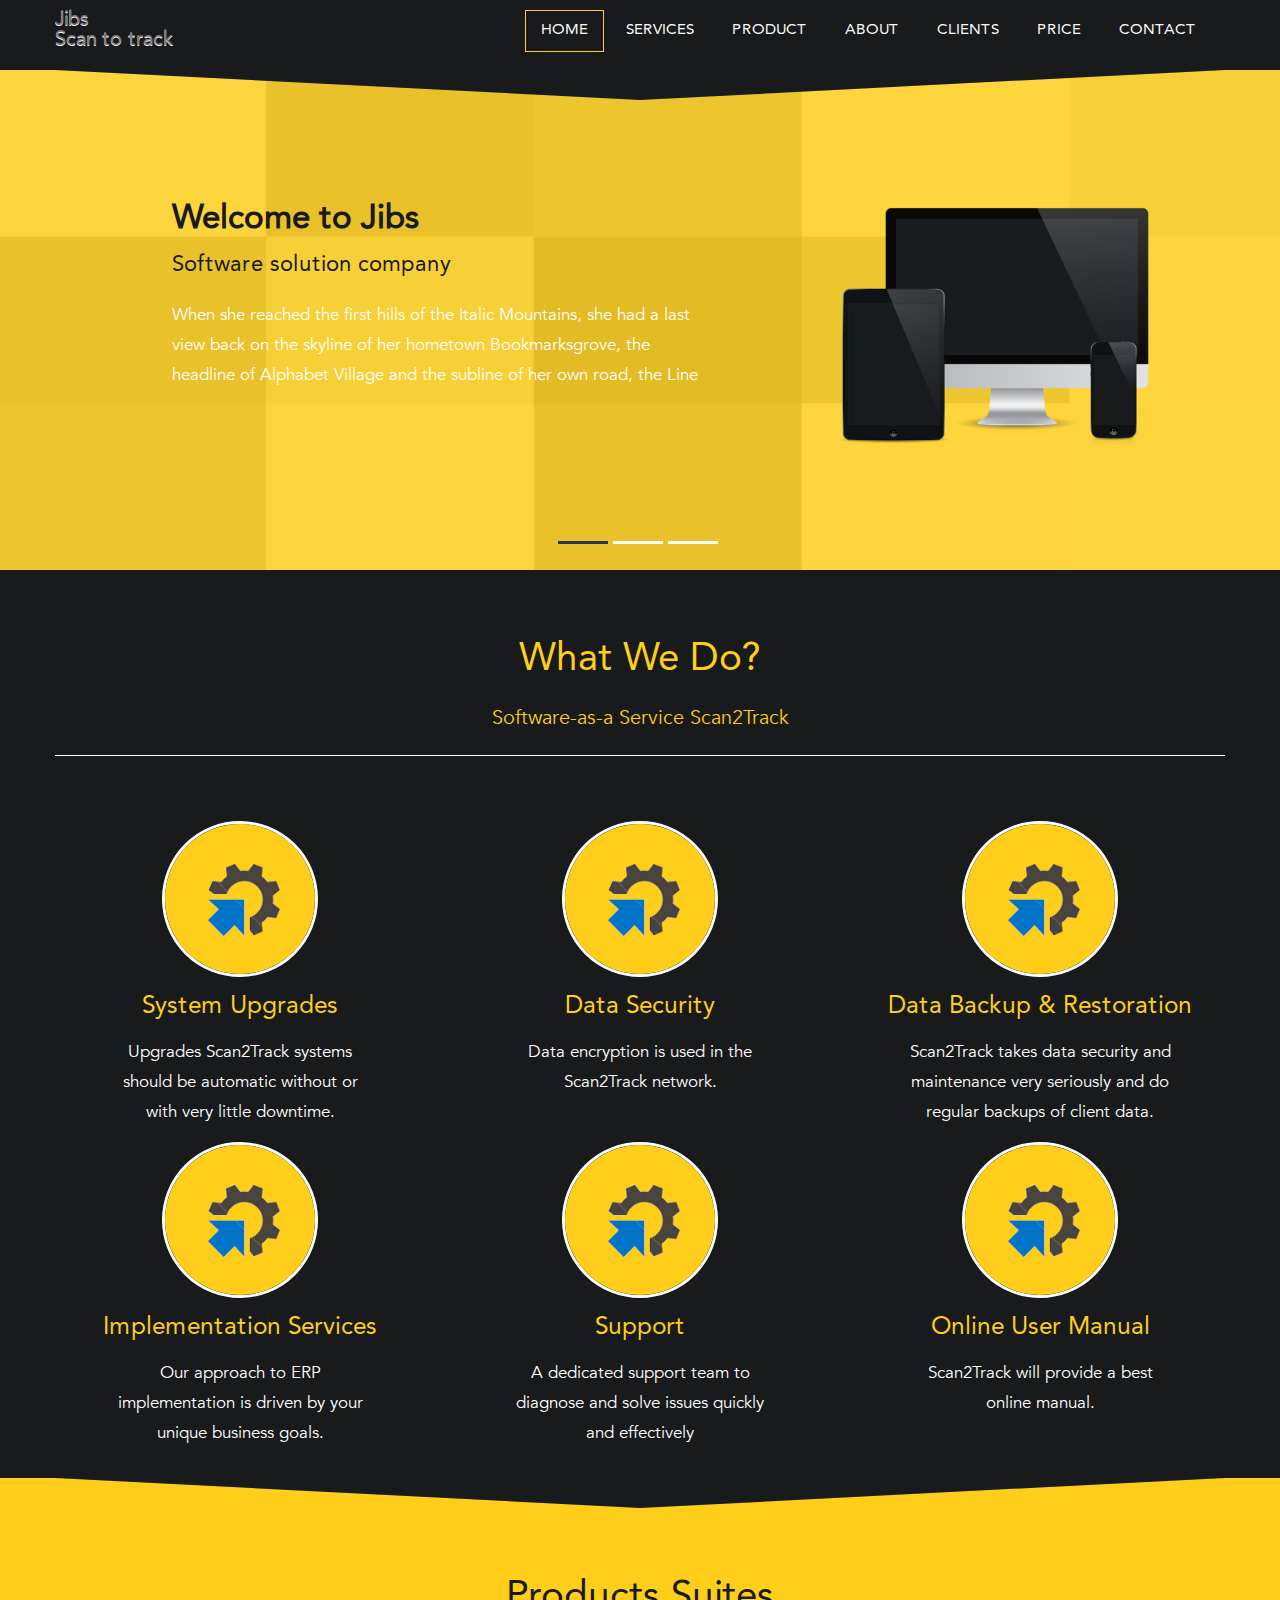
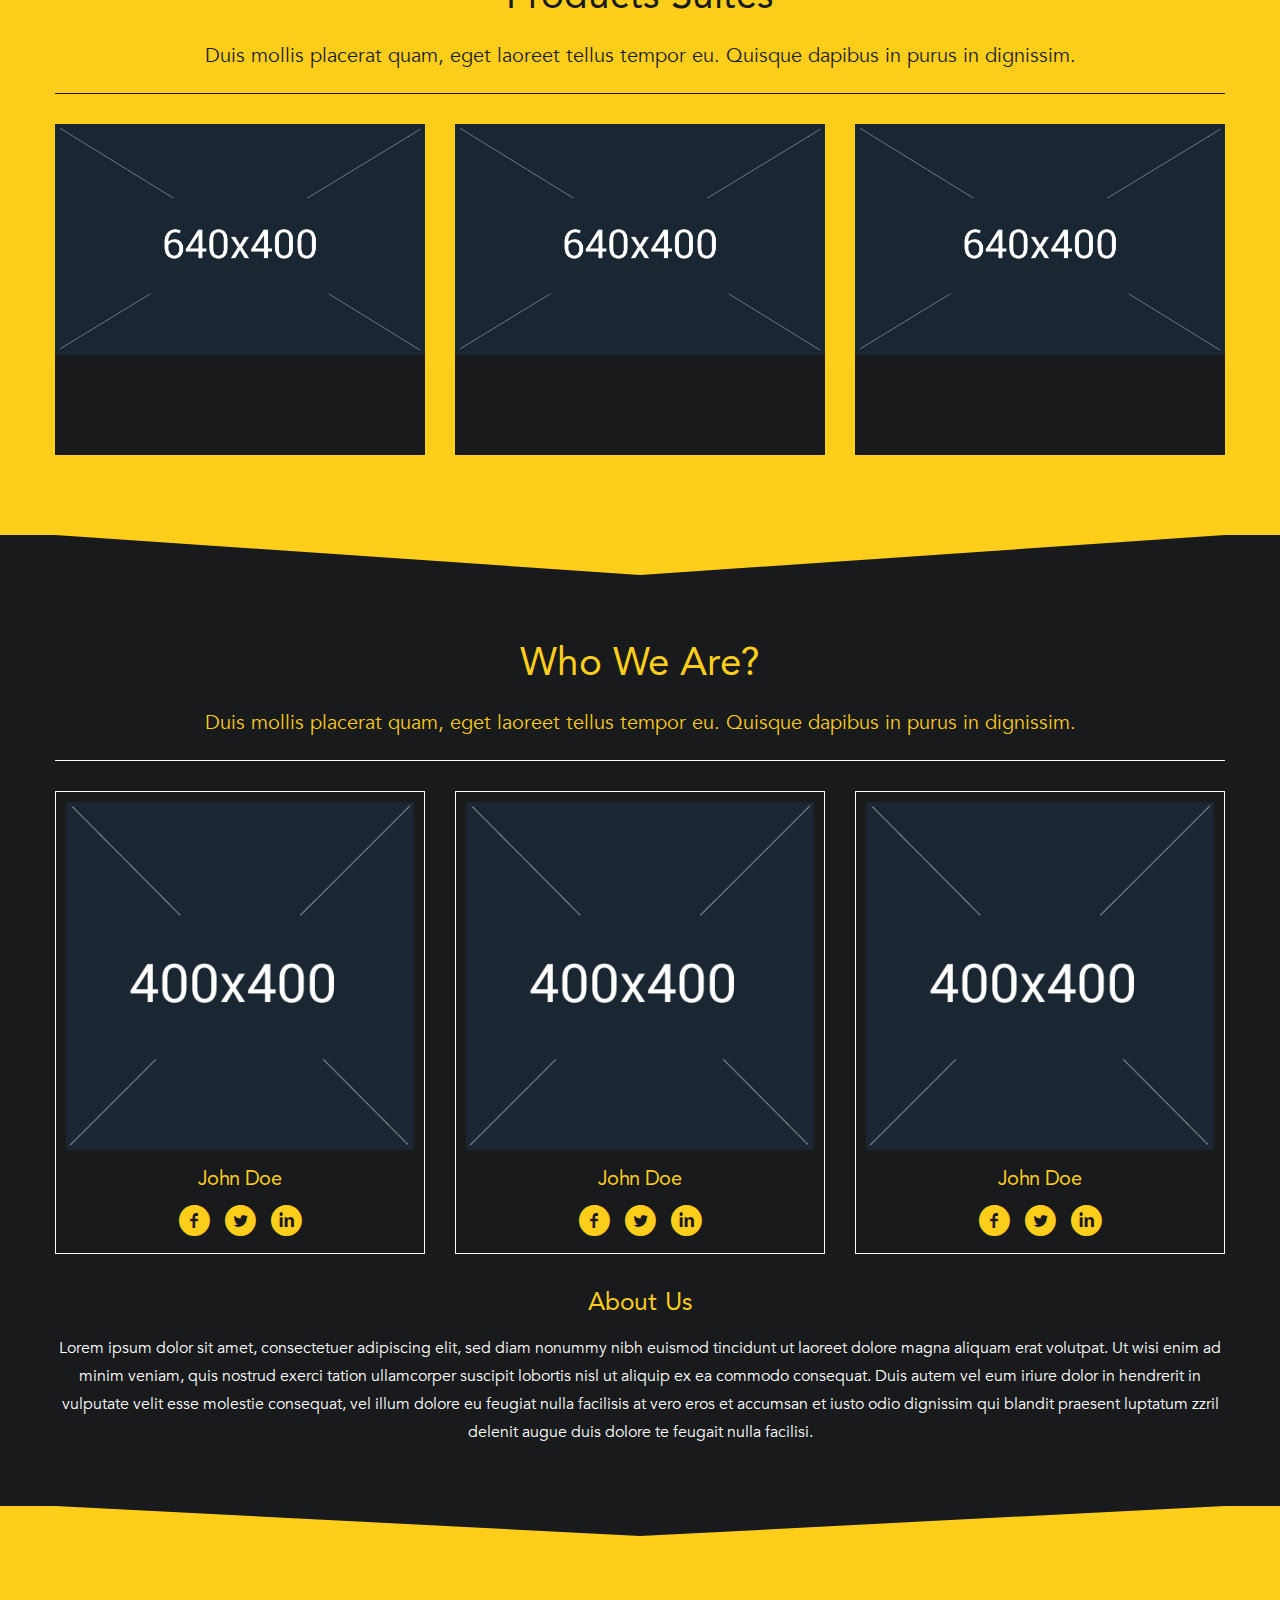
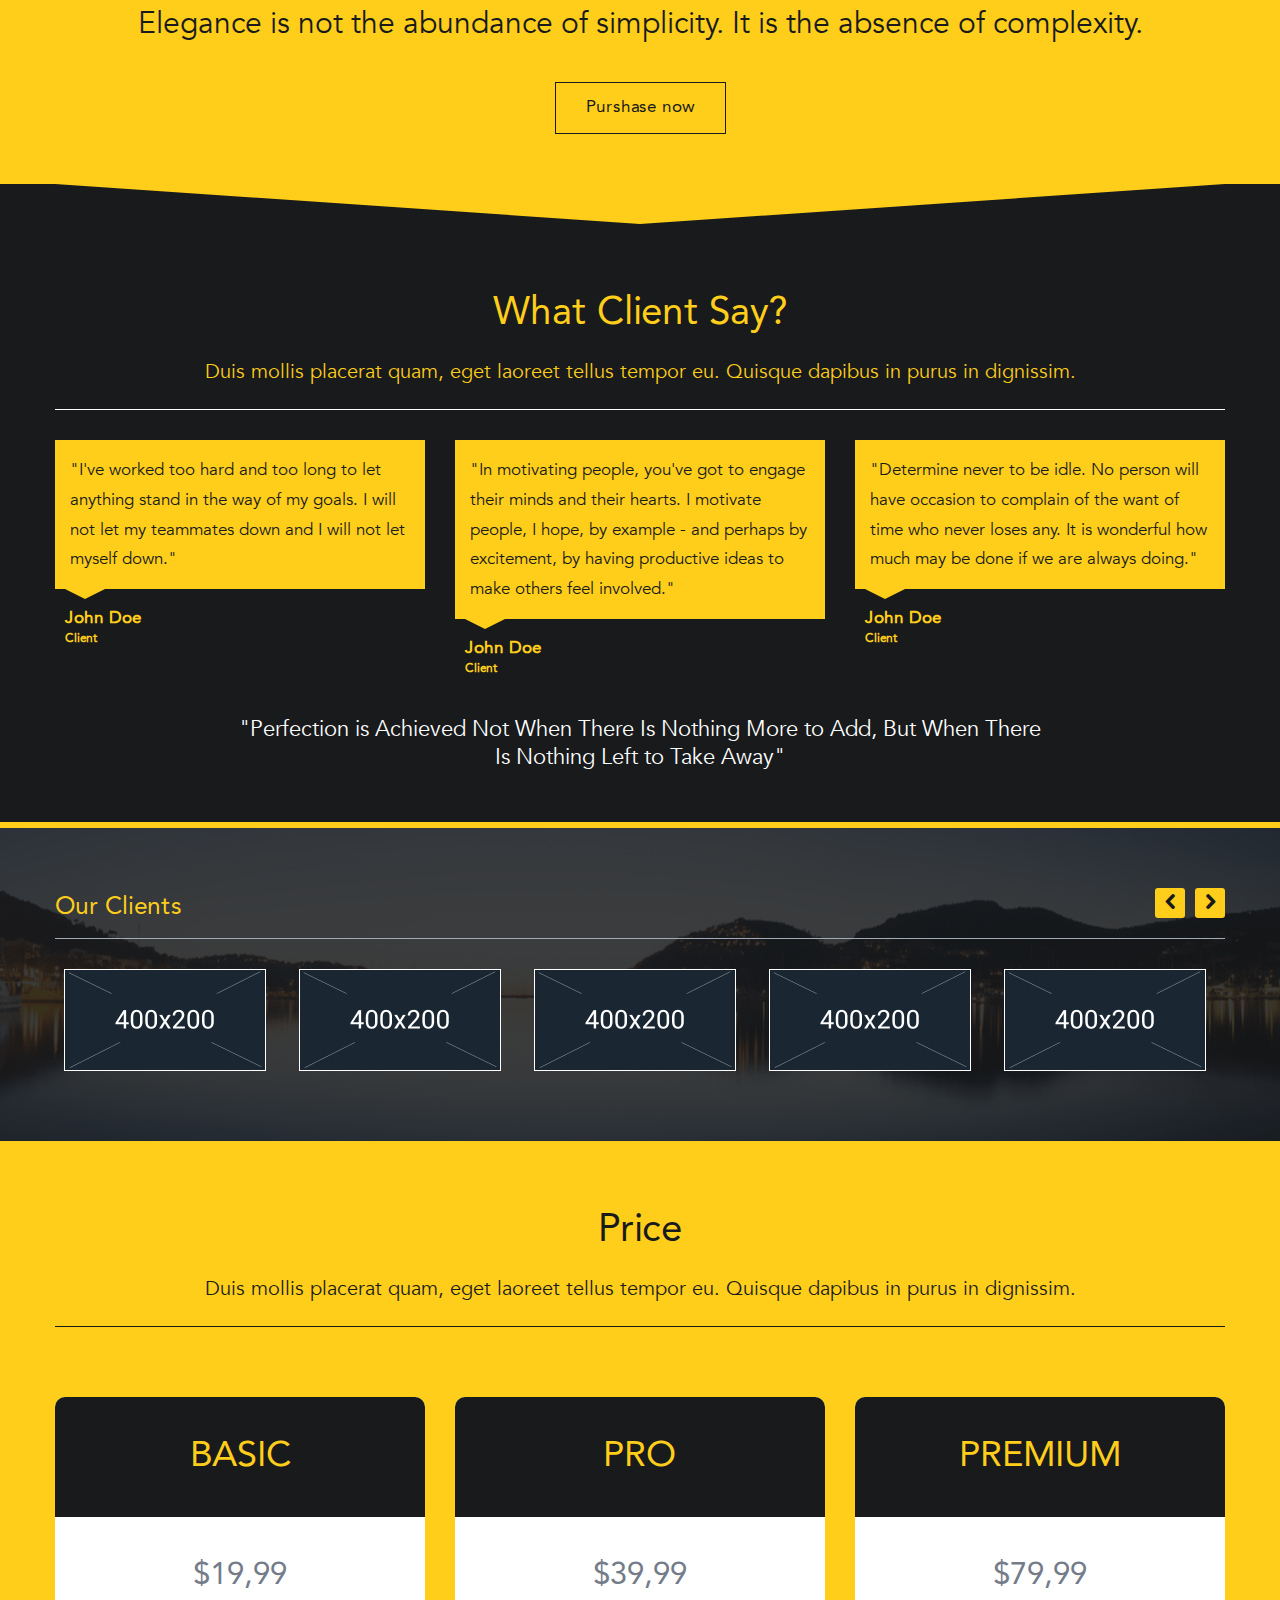
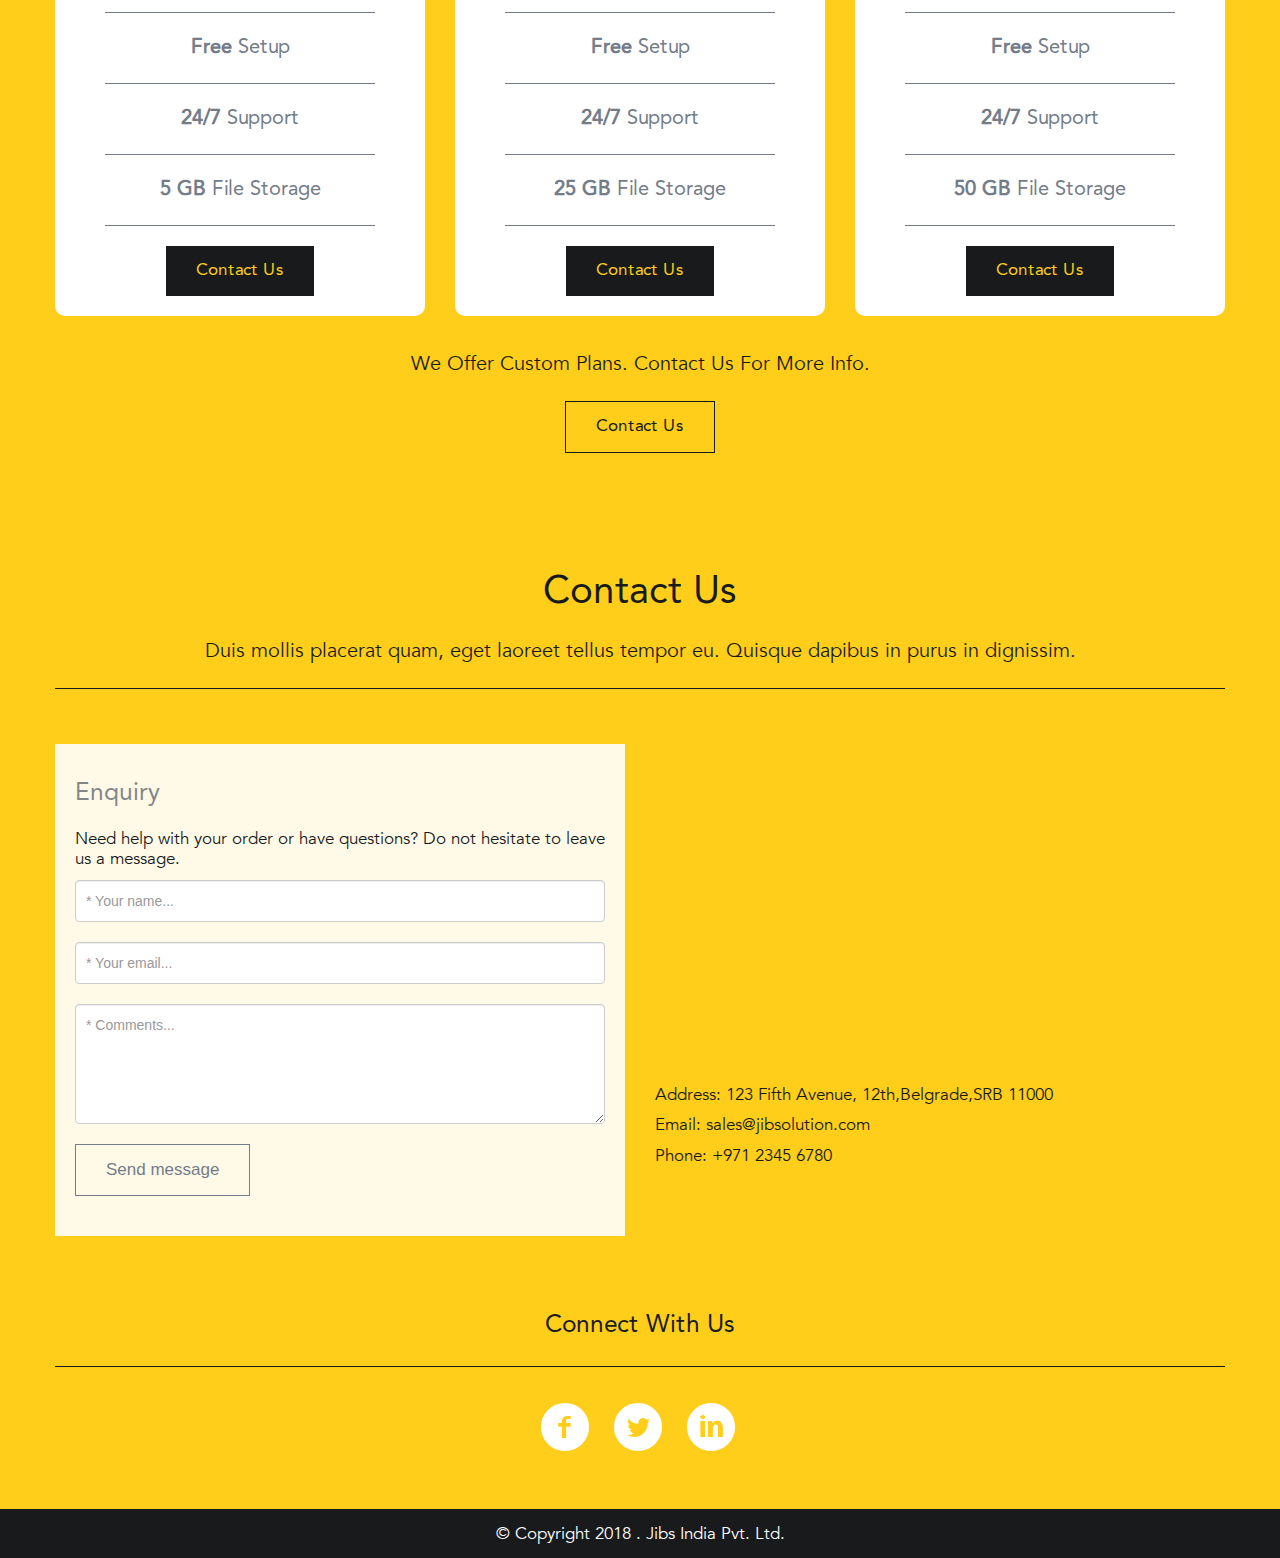
==== commit affeacbb: "add files" ====
--- a/index.html
+++ b/index.html
@@ -106,63 +106,78 @@
             <div class="container">
                 <div class="title">
                     <h1>What We Do?</h1>
-                    <p>Duis mollis placerat quam, eget laoreet tellus tempor eu. Quisque dapibus in purus in dignissim.</p>
+                    <p>Software-as-a Service Scan2Track</p>
                 </div>
                 <div class="row-fluid">
                     <div class="span4">
+                        <a href="services/#upgrade">
                         <div class="centered service">
                             <div class="circle-border zoom-in">
                                 <img class="img-circle" src="assets/images/Service1.png" alt="service 1">
                             </div>
                             <h3>System Upgrades</h3>
-                            <p>We Create Modern And Clean Theme For Your Business Company.</p>
-                        </div>
+                            <p>Upgrades Scan2Track systems should be automatic without or with very little downtime.</p>
+                        </div>
+                        </a>
                     </div>
                     <div class="span4">
+                      <a href="services/#data-security">
                         <div class="centered service">
                             <div class="circle-border zoom-in">
                                 <img class="img-circle" src="assets/images/Service1.png" alt="service 2" />
                             </div>
                             <h3>Data Security</h3>
-                            <p>We Create Modern And Powerful Theme With Lots Animation And Features</p>
-                        </div>
+                            <p>Data encryption is used in the Scan2Track network.</p>
+                        </div>
+                       </a> 
                     </div>
                     <div class="span4">
+                      <a href="services/#data-security">
                         <div class="centered service">
                             <div class="circle-border zoom-in">
                                 <img class="img-circle" src="assets/images/Service1.png" alt="service 3">
                             </div>
                             <h3>Data Backup & Restoration</h3>
-                            <p>We Create Modern And Powerful Html5 And CSS3 Code Easy For Read And Customize.</p>
-                        </div>
+                            <p>Scan2Track takes data security and maintenance very seriously and do regular backups of client data.</p>
+                        </div>
+                      </a>  
                     </div>
                     <div class="span4 left-0">
+                      <a href="services/#implementation">
                         <div class="centered service">
                             <div class="circle-border zoom-in">
                                 <img class="img-circle" src="assets/images/Service1.png" alt="service 3">
                             </div>
                             <h3>Implementation Services</h3>
-                            <p>We Create Modern And Powerful Html5 And CSS3 Code Easy For Read And Customize.</p>
-                        </div>
-                    </div>
-                   <div class="span4">
+                            <p>Our approach to ERP implementation is driven by your unique business goals.</p>
+                        </div>
+                       </a> 
+                    </div>
+
+                 <div class="span4">
+                    <a href="services/#support">
                         <div class="centered service">
                             <div class="circle-border zoom-in">
                                 <img class="img-circle" src="assets/images/Service1.png" alt="service 3">
                             </div>
-                            <h3>Online User Manual</h3>
-                            <p>We Create Modern And Powerful Html5 And CSS3 Code Easy For Read And Customize.</p>
-                        </div>
-                    </div>
+                            <h3>Support</h3>
+                            <p>A dedicated support team to diagnose and solve issues quickly and effectively</p>
+                        </div>
+                     </a>   
+                 </div>
+
                    <div class="span4">
+                     <a href="services/#online-manual">
                         <div class="centered service">
                             <div class="circle-border zoom-in">
                                 <img class="img-circle" src="assets/images/Service1.png" alt="service 3">
                             </div>
-                            <h3>Free Support</h3>
-                            <p>We Create Modern And Powerful Html5 And CSS3 Code Easy For Read And Customize.</p>
-                        </div>
-                 </div>
+                            <h3>Online User Manual</h3>
+                            <p>Scan2Track will provide a best online manual.</p>
+                        </div>
+                       </a>
+                    </div>
+                   
 
               </div>
 
@@ -216,6 +231,7 @@
                                         <span>Link</span>http://examplecomp.com</div>
                                 </div>
                                 <p>Believe in yourself! Have faith in your abilities! Without a humble but reasonable confidence in your own powers you cannot be successful or happy.</p>
+                                <p><a href="scan2track/" class="button-jibs">Read more</a> <a href="scan2track/" class="button-jibs">Download PDF</a></p>
                             </div>
                         </div>
                     </div>
--- a/assets/css/style.css
+++ b/assets/css/style.css
@@ -362,6 +362,22 @@
     background-color:#FECE1A;
     color:#181A1C;
 }
+
+
+ .button-jibs,  .button-jibs:visited, .button-jibs:focus {
+    display:inline-block;
+    border:1px solid #FECE1A;
+    color:#181A1C;
+    background-color:#FECE1A;
+    padding:10px 30px;
+    font-size:17px;
+    line-height:auto;
+}
+.button-jibs:hover, .button-jibs:active{
+    background-color:#FECE1A;
+    color:#fff;
+}
+
 /*
 2.3 Thumbnails - Predefined bootstrap's thumbnail class.
 **********/
@@ -498,17 +514,32 @@
     color: #FECE1A;
 }
 .primary-section h1 {
-    color:#FFF;
-}
+    color:#FECE1A;
+}
+
+.primary-section a{
+    color:#FECE1A;
+}
+
 .secondary-section {
     background:#FECE1A;
 }
 .secondary-section .title {
     border-bottom: 1px solid #181A1C;
 }
-.secondary-section h1, .secondary-section .title p {
+.secondary-section h1, .secondary-section h3, .secondary-section h2, .secondary-section .title p {
     color: #181A1C;
 }
+
+.secondary-section p{
+    color:#181A1C;
+}
+
+.secondary-section a:hover{
+    color:#181A1C;
+    text-decoration: underline;
+}
+
 /* Third section use bacground image */
 .third-section {
     padding-bottom: 70px;
@@ -561,7 +592,12 @@
 }
 .project-description p {
     padding-left:0;
-}
+    color: #ffffff;
+}
+.single-project p{
+     color: #ffffff;
+ }
+
 .project-title {
     margin-top:15px;
     margin-bottom:15px;
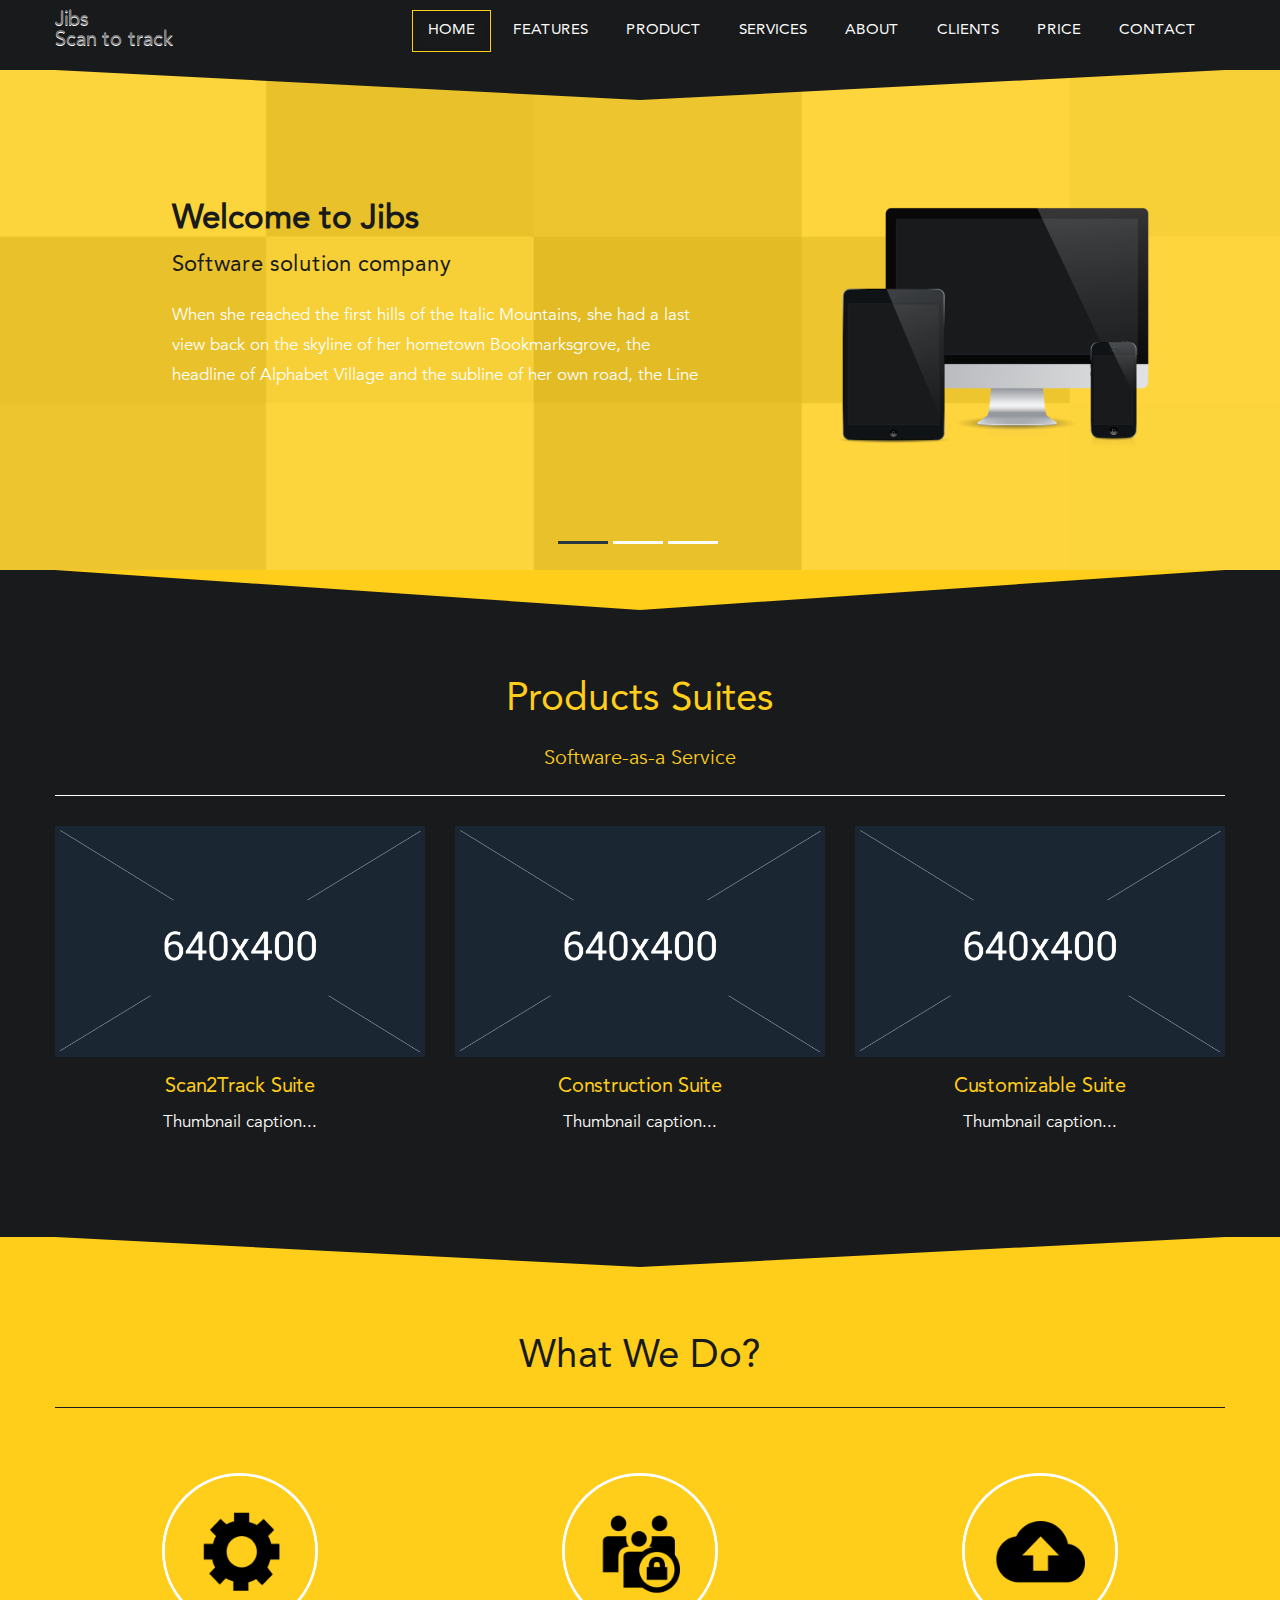
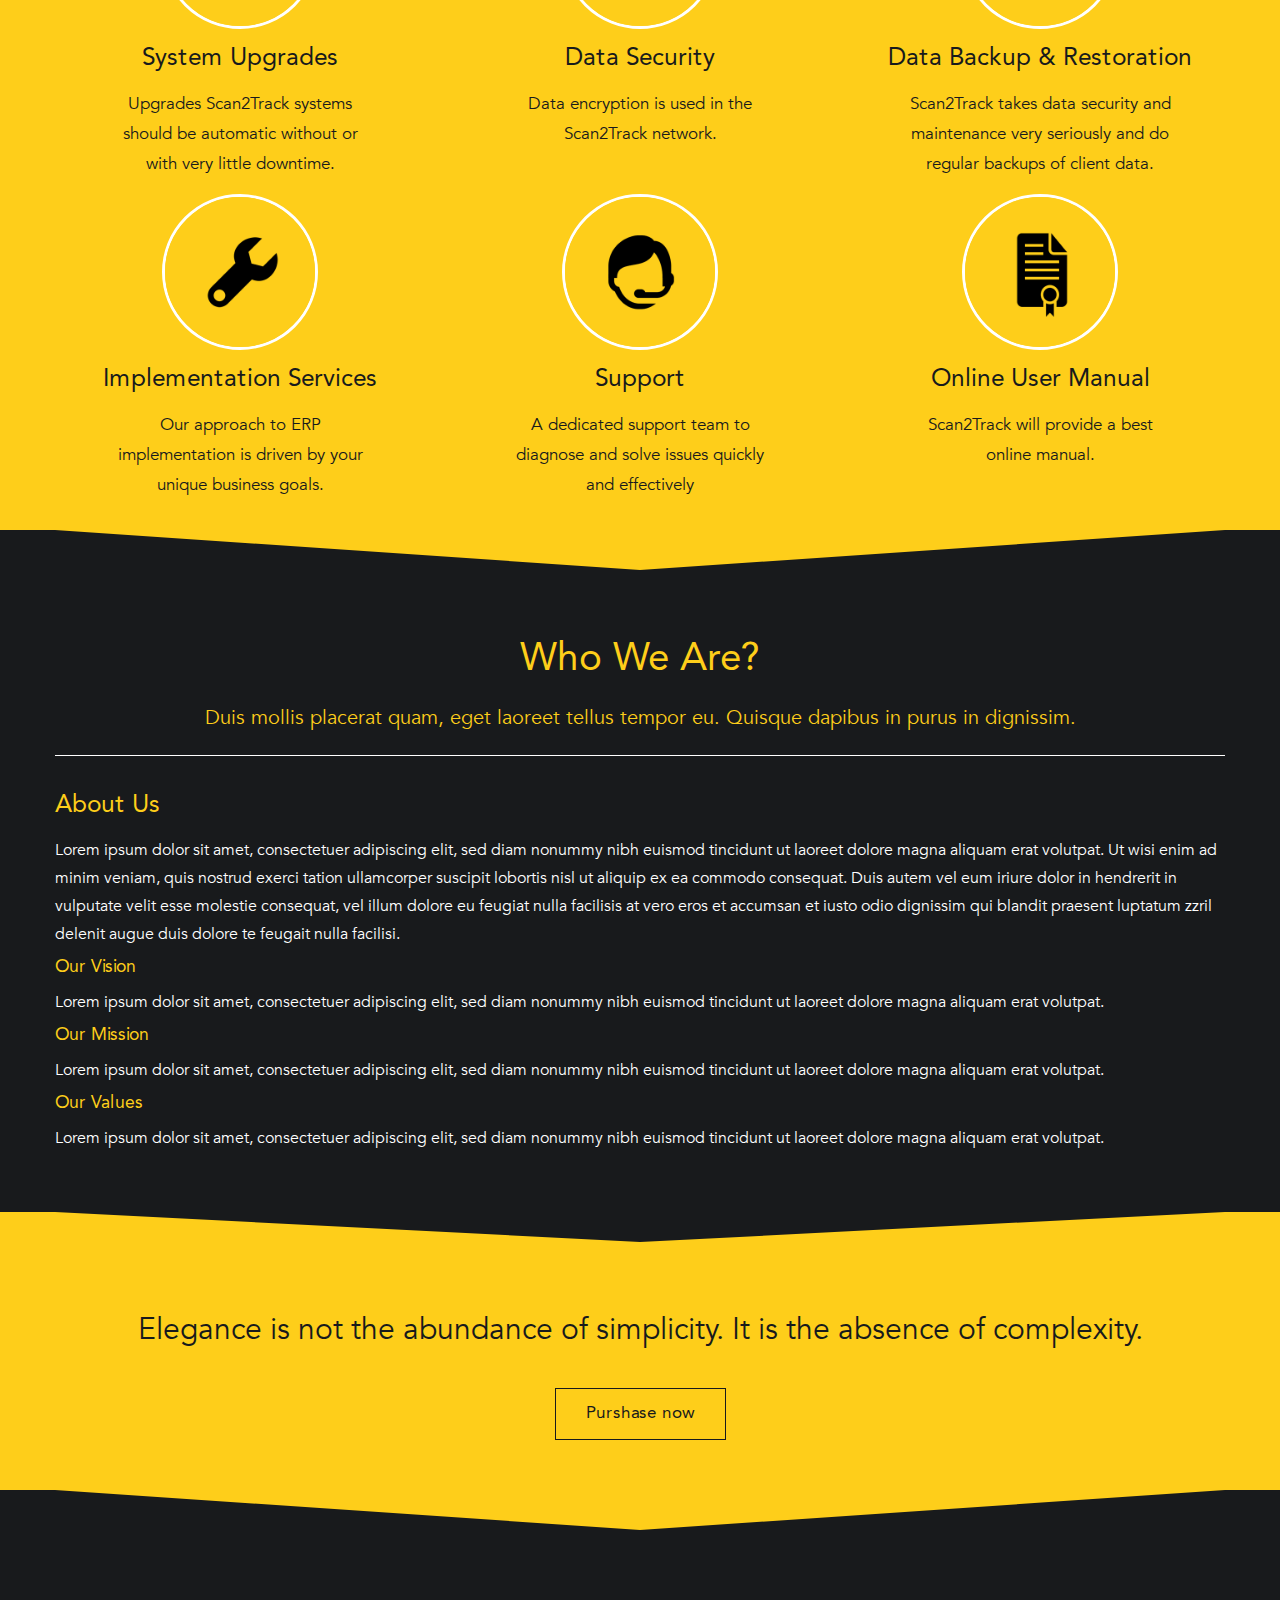
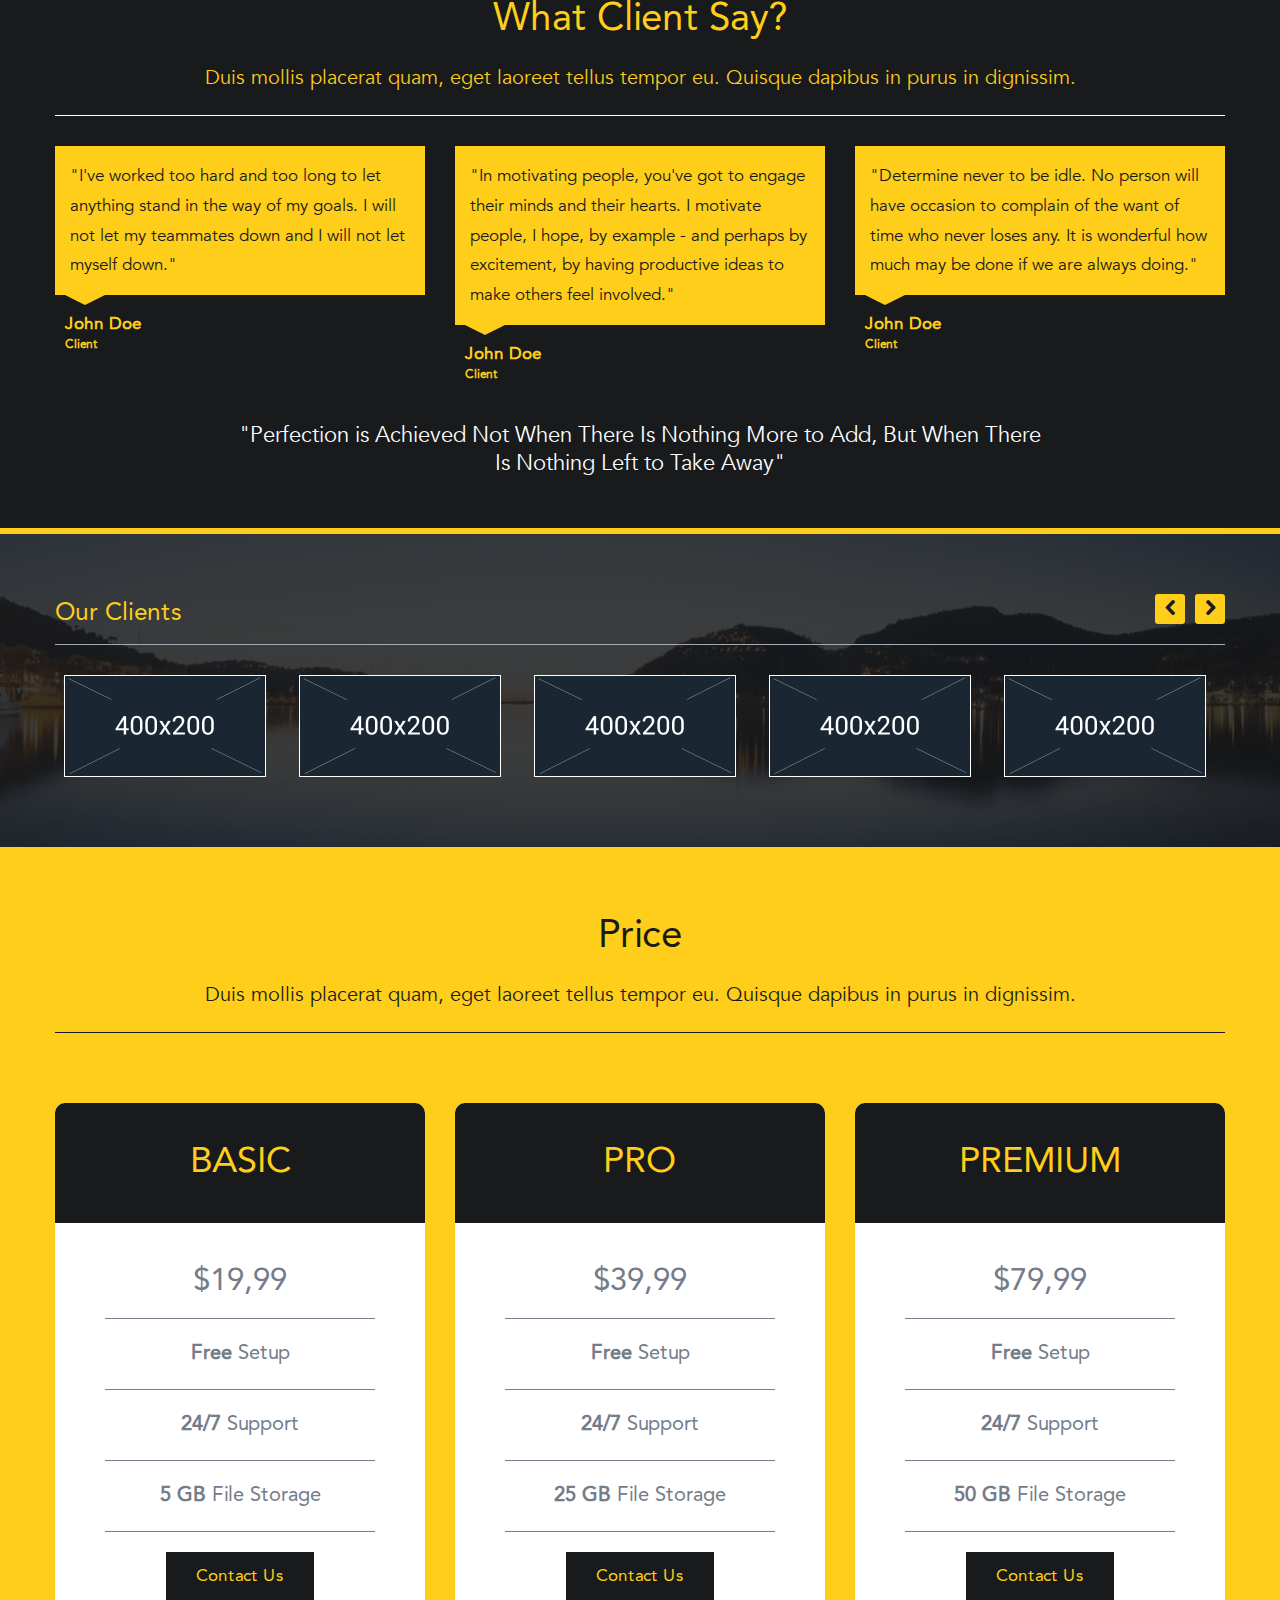
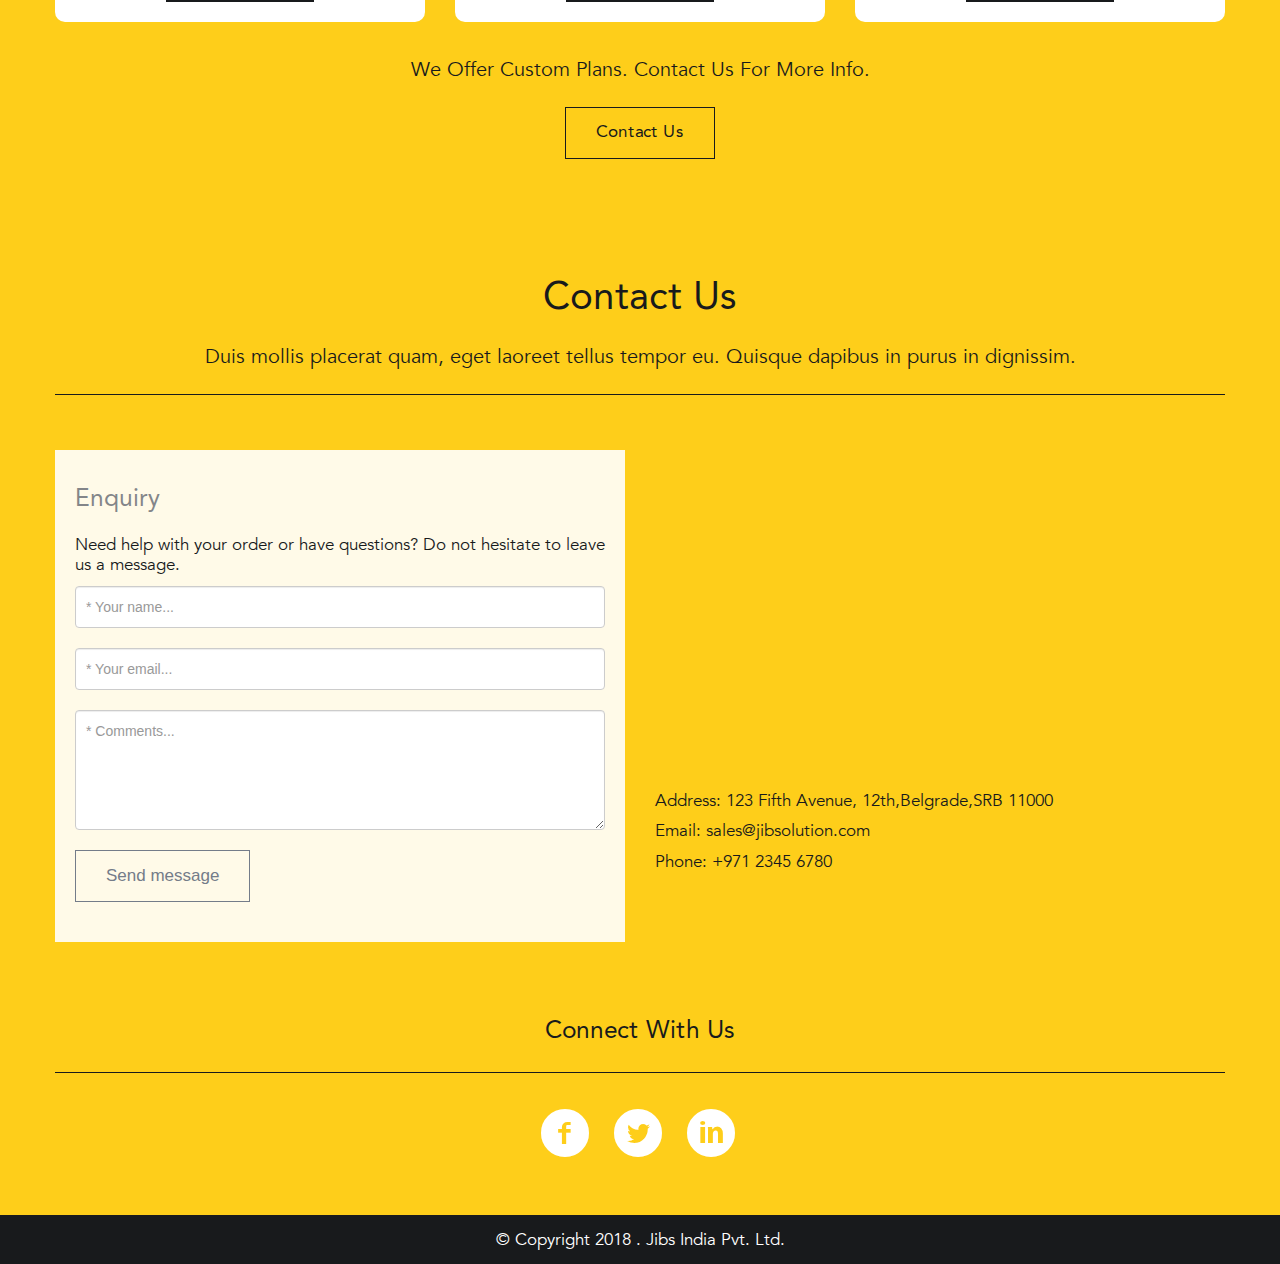
==== commit 7d86520d: "adddddd" ====
--- a/index.html
+++ b/index.html
@@ -10,7 +10,12 @@
     <head>
         <meta charset=utf-8>
         <meta name="viewport" content="width=device-width, initial-scale=1.0">
-        <title>Jibs | Scan to tracker</title>
+        <title>Jibs | Scan 2 tracker</title>
+        <meta name="description" content="jibssolution is a ERP Solution Company."/>
+        <meta name="keywords" content="erp, payroll system, accounting system, scan2track, hr system, hr management dubai,inventory management, order management
+        barcode tracking, time attendance tracking"/>
+        <link rel="canonical" href="http://jibssolution.com/" />
+
         <!-- Load css styles -->
         <link rel="stylesheet" type="text/css" href="assets/css/core-min.css" />
         <link rel="stylesheet" type="text/css" href="assets/css/style.css" />
@@ -25,7 +30,7 @@
         <div class="navbar">
             <div class="navbar-inner">
                 <div class="container">
-                    <a href="#" class="brand">
+                    <a href="index.html" class="brand">
                     Jibs <br> Scan to track
                         <!--<img src="assets/images/logo.png" width="120" height="40" alt="Logo" />-->
                      <!-- This is website logo -->
@@ -38,8 +43,9 @@
                     <div class="nav-collapse collapse pull-right">
                         <ul class="nav" id="top-navigation">
                             <li class="active"><a href="#home">Home</a></li>
+                            <li><a href="features/">Features</a></li>
+                            <li><a href="#product">Product</a></li>
                             <li><a href="#service">Services</a></li>
-                            <li><a href="#product">Product</a></li>
                             <li><a href="#about">About</a></li>
                             <li><a href="#clients">Clients</a></li>
                             <li><a href="#price">Price</a></li>
@@ -73,7 +79,8 @@
                     <div class="da-slide">
                         <h2>Scan2Track Suite</h2>
                         <h4>Easy to use</h4>
-                        <p>Far far away, behind the word mountains, far from the countries Vokalia and Consonantia, there live the blind texts. Separated they live in Bookmarksgrove right at the coast of the Semantics, a large language ocean.</p>
+                        <p>Scan2Track is a Software-as-a Service . Fast, dependable and scalable environment hosted by Cloud Service.
+                        Data is stored in secure and private cloud database</p>
                         <a href="scan2track/" class="da-link button">Read more</a>
                         <div class="da-img">
                             <img src="assets/images/Slider02.png" width="320" alt="image02">
@@ -85,7 +92,7 @@
                         <h2>Construction Suite</h2>
                         <h4>Customizable</h4>
                         <p>A small river named Duden flows by their place and supplies it with the necessary regelialia. It is a paradisematic country, in which roasted parts of sentences fly into your mouth.</p>
-                        <a href="#" class="da-link button">Read more</a>
+                        <a href="/customizable" class="da-link button">Read more</a>
                         <div class="da-img">
                             <img src="assets/images/Slider03.png" width="320" alt="image03">
                         </div>
@@ -101,96 +108,15 @@
             </div>
         </div>
         <!-- End home section -->
-        <!-- Service section start -->
-        <div class="section primary-section" id="service">
-            <div class="container">
-                <div class="title">
-                    <h1>What We Do?</h1>
-                    <p>Software-as-a Service Scan2Track</p>
-                </div>
-                <div class="row-fluid">
-                    <div class="span4">
-                        <a href="services/#upgrade">
-                        <div class="centered service">
-                            <div class="circle-border zoom-in">
-                                <img class="img-circle" src="assets/images/Service1.png" alt="service 1">
-                            </div>
-                            <h3>System Upgrades</h3>
-                            <p>Upgrades Scan2Track systems should be automatic without or with very little downtime.</p>
-                        </div>
-                        </a>
-                    </div>
-                    <div class="span4">
-                      <a href="services/#data-security">
-                        <div class="centered service">
-                            <div class="circle-border zoom-in">
-                                <img class="img-circle" src="assets/images/Service1.png" alt="service 2" />
-                            </div>
-                            <h3>Data Security</h3>
-                            <p>Data encryption is used in the Scan2Track network.</p>
-                        </div>
-                       </a> 
-                    </div>
-                    <div class="span4">
-                      <a href="services/#data-security">
-                        <div class="centered service">
-                            <div class="circle-border zoom-in">
-                                <img class="img-circle" src="assets/images/Service1.png" alt="service 3">
-                            </div>
-                            <h3>Data Backup & Restoration</h3>
-                            <p>Scan2Track takes data security and maintenance very seriously and do regular backups of client data.</p>
-                        </div>
-                      </a>  
-                    </div>
-                    <div class="span4 left-0">
-                      <a href="services/#implementation">
-                        <div class="centered service">
-                            <div class="circle-border zoom-in">
-                                <img class="img-circle" src="assets/images/Service1.png" alt="service 3">
-                            </div>
-                            <h3>Implementation Services</h3>
-                            <p>Our approach to ERP implementation is driven by your unique business goals.</p>
-                        </div>
-                       </a> 
-                    </div>
-
-                 <div class="span4">
-                    <a href="services/#support">
-                        <div class="centered service">
-                            <div class="circle-border zoom-in">
-                                <img class="img-circle" src="assets/images/Service1.png" alt="service 3">
-                            </div>
-                            <h3>Support</h3>
-                            <p>A dedicated support team to diagnose and solve issues quickly and effectively</p>
-                        </div>
-                     </a>   
-                 </div>
-
-                   <div class="span4">
-                     <a href="services/#online-manual">
-                        <div class="centered service">
-                            <div class="circle-border zoom-in">
-                                <img class="img-circle" src="assets/images/Service1.png" alt="service 3">
-                            </div>
-                            <h3>Online User Manual</h3>
-                            <p>Scan2Track will provide a best online manual.</p>
-                        </div>
-                       </a>
-                    </div>
-                   
-
-              </div>
-
-            </div>
-        </div>
-        <!-- Service section end -->
+
+
         <!-- Portfolio section start -->
-        <div class="section secondary-section " id="product">
+        <div class="section primary-section " id="product">
             <div class="triangle"></div>
             <div class="container">
                 <div class=" title">
                     <h1>Products Suites</h1>
-                    <p>Duis mollis placerat quam, eget laoreet tellus tempor eu. Quisque dapibus in purus in dignissim.</p>
+                    <p>Software-as-a Service</p>
                 </div>
                <!-- <ul class="nav nav-pills">
                     <li class="filter" data-filter="all">
@@ -221,16 +147,11 @@
                                     </span>
                                 </div>
                                 <div class="project-info">
-                                    <div>
-                                        <span>Client</span>Some Client Name</div>
-                                    <div>
-                                        <span>Date</span>July 2013</div>
-                                    <div>
-                                        <span>Skills</span>HTML5, CSS3, JavaScript</div>
-                                    <div>
-                                        <span>Link</span>http://examplecomp.com</div>
-                                </div>
-                                <p>Believe in yourself! Have faith in your abilities! Without a humble but reasonable confidence in your own powers you cannot be successful or happy.</p>
+                                    <!--<div><span>Client</span>Some Client Name</div>-->
+                                    <p>Scan2Track is a Software-as-a Service . Fast, dependable and scalable environment hosted by Cloud Service.
+                                    Data is stored in secure and private cloud database.</p>
+                                </div>
+                                
                                 <p><a href="scan2track/" class="button-jibs">Read more</a> <a href="scan2track/" class="button-jibs">Download PDF</a></p>
                             </div>
                         </div>
@@ -239,12 +160,59 @@
                     <!-- Start details for portfolio project 2 -->
                     <div id="slidingDiv1" class="toggleDiv row-fluid single-project">
                         <div class="span6">
-                            <img src="assets/images/Portfolio02.png" alt="project 2">
+                            <img src="assets/images/Portfolio01.png" alt="project 2">
                         </div>
                         <div class="span6">
                             <div class="project-description">
                                 <div class="project-title clearfix">
                                     <h3>Construction Suite</h3>
+                                    <span class="show_hide close">
+                                        <i class="icon-cancel"></i>
+                                    </span>
+                                </div>
+                                <div class="project-info">
+                                    <!--<div><span>Client</span>Some Client Name</div>-->
+                                     <p>Life is a song - sing it. Life is a game - play it. Life is a challenge - meet it. Life is a dream - realize it. Life is a sacrifice - offer it. Life is love - enjoy it.</p>
+                                </div>
+                                <p><a href="construction/" class="button-jibs">Read more</a> <a href="construction/" class="button-jibs">Download PDF</a></p>
+                               
+                            </div>
+                        </div>
+                    </div>
+                    <!-- End details for portfolio project 2 -->
+                    <!-- Start details for portfolio project 3 -->
+                    <div id="slidingDiv2" class="toggleDiv row-fluid single-project">
+                        <div class="span6">
+                            <img src="assets/images/Portfolio01.png" alt="project 3">
+                        </div>
+                        <div class="span6">
+                            <div class="project-description">
+                                <div class="project-title clearfix">
+                                    <h3>Customizable Suite</h3>
+                                    <span class="show_hide close">
+                                        <i class="icon-cancel"></i>
+                                    </span>
+                                </div>
+                                <div class="project-info">
+                                   <p>How far you go in life depends on your being tender with the young, compassionate with the aged, sympathetic with the striving and tolerant of the weak and strong. Because someday in your life you will have been all of these.</p>
+                                </div>
+                                
+                                <p><a href="customizable/" class="button-jibs">Read more</a> <a href="customizable/" class="button-jibs">Download PDF</a></p>
+                               
+                            </div>
+                        </div>
+                    </div>
+                    <!-- End details for portfolio project 3 -->
+                    
+                    <!-- Start details for portfolio project 4 -->
+                    <!--<div id="slidingDiv3" class="toggleDiv row-fluid single-project">
+                        <div class="span6">
+                            <img src="assets/images/Portfolio01.png" alt="project 4">
+                        </div>
+                        <div class="span6">
+                            <div class="project-description">
+                                <div class="project-title clearfix">
+                                    <h3>Ecommerce Suite</h3>
                                     <span class="show_hide close">
                                         <i class="icon-cancel"></i>
                                     </span>
@@ -259,66 +227,10 @@
                                     <div>
                                         <span>Link</span>http://examplecomp.com</div>
                                 </div>
-                                <p>Life is a song - sing it. Life is a game - play it. Life is a challenge - meet it. Life is a dream - realize it. Life is a sacrifice - offer it. Life is love - enjoy it.</p>
-                            </div>
-                        </div>
-                    </div>
-                    <!-- End details for portfolio project 2 -->
-                    <!-- Start details for portfolio project 3 -->
-                    <div id="slidingDiv2" class="toggleDiv row-fluid single-project">
-                        <div class="span6">
-                            <img src="assets/images/Portfolio03.png" alt="project 3">
-                        </div>
-                        <div class="span6">
-                            <div class="project-description">
-                                <div class="project-title clearfix">
-                                    <h3>Customizable Suite</h3>
-                                    <span class="show_hide close">
-                                        <i class="icon-cancel"></i>
-                                    </span>
-                                </div>
-                                <div class="project-info">
-                                    <div>
-                                        <span>Client</span>Some Client Name</div>
-                                    <div>
-                                        <span>Date</span>July 2013</div>
-                                    <div>
-                                        <span>Skills</span>HTML5, CSS3, JavaScript</div>
-                                    <div>
-                                        <span>Link</span>http://examplecomp.com</div>
-                                </div>
-                                <p>How far you go in life depends on your being tender with the young, compassionate with the aged, sympathetic with the striving and tolerant of the weak and strong. Because someday in your life you will have been all of these.</p>
-                            </div>
-                        </div>
-                    </div>
-                    <!-- End details for portfolio project 3 -->
-                    <!-- Start details for portfolio project 4 -->
-                    <div id="slidingDiv3" class="toggleDiv row-fluid single-project">
-                        <div class="span6">
-                            <img src="assets/images/Portfolio04.png" alt="project 4">
-                        </div>
-                        <div class="span6">
-                            <div class="project-description">
-                                <div class="project-title clearfix">
-                                    <h3>Ecommerce Suite</h3>
-                                    <span class="show_hide close">
-                                        <i class="icon-cancel"></i>
-                                    </span>
-                                </div>
-                                <div class="project-info">
-                                    <div>
-                                        <span>Client</span>Some Client Name</div>
-                                    <div>
-                                        <span>Date</span>July 2013</div>
-                                    <div>
-                                        <span>Skills</span>HTML5, CSS3, JavaScript</div>
-                                    <div>
-                                        <span>Link</span>http://examplecomp.com</div>
-                                </div>
                                 <p>Life's but a walking shadow, a poor player, that struts and frets his hour upon the stage, and then is heard no more; it is a tale told by an idiot, full of sound and fury, signifying nothing.</p>
                             </div>
                         </div>
-                    </div>
+                    </div>-->
                     <!-- End details for portfolio project 4 -->
                     
                     <ul id="portfolio-grid" class="thumbnails row">
@@ -335,7 +247,7 @@
                         </li>
                         <li class="span4 mix photo">
                             <div class="thumbnail">
-                                <img src="assets/images/Portfolio02.png" alt="project 2">
+                                <img src="assets/images/Portfolio01.png" alt="project 2">
                                 <a href="#single-project" class="show_hide more" rel="#slidingDiv1">
                                     <i class="icon-plus"></i>
                                 </a>
@@ -346,7 +258,7 @@
                         </li>
                         <li class="span4 mix identity">
                             <div class="thumbnail">
-                                <img src="assets/images/Portfolio03.png" alt="project 3">
+                                <img src="assets/images/Portfolio01.png" alt="project 3">
                                 <a href="#single-project" class="more show_hide" rel="#slidingDiv2">
                                     <i class="icon-plus"></i>
                                 </a>
@@ -371,7 +283,93 @@
                 </div>
             </div>
         </div>
-        <!-- Portfolio section end -->
+        <!-- product section end -->
+
+         <!-- Service section start -->
+        <div class="section secondary-section" id="service">
+          <div class="triangle"></div>
+            <div class="container">
+                <div class="title">
+                    <h1>What We Do?</h1>
+                </div>
+                <div class="row-fluid">
+                    <div class="span4">
+                        <a href="services/#upgrade">
+                        <div class="centered service">
+                            <div class="circle-border zoom-in">
+                                <img class="img-circle" src="assets/images/services/upgrades.png" alt="service 1">
+                            </div>
+                            <h3>System Upgrades</h3>
+                            <p>Upgrades Scan2Track systems should be automatic without or with very little downtime.</p>
+                        </div>
+                        </a>
+                    </div>
+                    <div class="span4">
+                      <a href="services/#data-security">
+                        <div class="centered service">
+                            <div class="circle-border zoom-in">
+                                <img class="img-circle" src="assets/images/services/datasecurity.png" alt="service 2" />
+                            </div>
+                            <h3>Data Security</h3>
+                            <p>Data encryption is used in the Scan2Track network.</p>
+                        </div>
+                       </a> 
+                    </div>
+                    <div class="span4">
+                      <a href="services/#data-security">
+                        <div class="centered service">
+                            <div class="circle-border zoom-in">
+                                <img class="img-circle" src="assets/images/services/databackup.png" alt="service 3">
+                            </div>
+                            <h3>Data Backup & Restoration</h3>
+                            <p>Scan2Track takes data security and maintenance very seriously and do regular backups of client data.</p>
+                        </div>
+                      </a>  
+                    </div>
+                    <div class="span4 left-0">
+                      <a href="services/#implementation">
+                        <div class="centered service">
+                            <div class="circle-border zoom-in">
+                                <img class="img-circle" src="assets/images/services/implementation.png" alt="service 3">
+                            </div>
+                            <h3>Implementation Services</h3>
+                            <p>Our approach to ERP implementation is driven by your unique business goals.</p>
+                        </div>
+                       </a> 
+                    </div>
+
+                 <div class="span4">
+                    <a href="services/#support">
+                        <div class="centered service">
+                            <div class="circle-border zoom-in">
+                                <img class="img-circle" src="assets/images/services/support.png" alt="service 3">
+                            </div>
+                            <h3>Support</h3>
+                            <p>A dedicated support team to diagnose and solve issues quickly and effectively</p>
+                        </div>
+                     </a>   
+                 </div>
+
+                   <div class="span4">
+                     <a href="services/#online-manual">
+                        <div class="centered service">
+                            <div class="circle-border zoom-in">
+                                <img class="img-circle" src="assets/images/services/manual.png" alt="service 3">
+                            </div>
+                            <h3>Online User Manual</h3>
+                            <p>Scan2Track will provide a best online manual.</p>
+                        </div>
+                       </a>
+                    </div>
+                   
+
+              </div>
+
+            </div>
+        </div>
+        <!-- Service section end -->
+       
+
         <!-- About us section start -->
         <div class="section primary-section" id="about">
             <div class="triangle"></div>
@@ -380,7 +378,8 @@
                     <h1>Who We Are?</h1>
                     <p>Duis mollis placerat quam, eget laoreet tellus tempor eu. Quisque dapibus in purus in dignissim.</p>
                 </div>
-                <div class="row-fluid team">
+
+                <!--<div class="row-fluid team">
                     <div class="span4" id="first-person">
                         <div class="thumbnail">
                             <img src="assets/images/Team1.png" alt="team 1">
@@ -410,7 +409,7 @@
                     </div>
                     <div class="span4" id="second-person">
                         <div class="thumbnail">
-                            <img src="assets/images/Team2.png" alt="team 1">
+                            <img src="assets/images/Team1.png" alt="team 1">
                             <h3>John Doe</h3>
                             <ul class="social">
                                 <li>
@@ -437,7 +436,7 @@
                     </div>
                     <div class="span4" id="third-person">
                         <div class="thumbnail">
-                            <img src="assets/images/Team3.png" alt="team 1">
+                            <img src="assets/images/Team1.png" alt="team 1">
                             <h3>John Doe</h3>
                             <ul class="social">
                                 <li>
@@ -462,10 +461,21 @@
                             </div>
                         </div>
                     </div>
-                </div>
-                <div class="about-text centered">
+                </div>-->
+
+                <div class="about-text">
                     <h3>About Us</h3>
                     <p>Lorem ipsum dolor sit amet, consectetuer adipiscing elit, sed diam nonummy nibh euismod tincidunt ut laoreet dolore magna aliquam erat volutpat. Ut wisi enim ad minim veniam, quis nostrud exerci tation ullamcorper suscipit lobortis nisl ut aliquip ex ea commodo consequat. Duis autem vel eum iriure dolor in hendrerit in vulputate velit esse molestie consequat, vel illum dolore eu feugiat nulla facilisis at vero eros et accumsan et iusto odio dignissim qui blandit praesent luptatum zzril delenit augue duis dolore te feugait nulla facilisi.</p>
+
+                    <h4>Our Vision</h4>
+                    <p>Lorem ipsum dolor sit amet, consectetuer adipiscing elit, sed diam nonummy nibh euismod tincidunt ut laoreet dolore magna aliquam erat volutpat.</p>
+
+                    <h4>Our Mission</h4>
+                    <p>Lorem ipsum dolor sit amet, consectetuer adipiscing elit, sed diam nonummy nibh euismod tincidunt ut laoreet dolore magna aliquam erat volutpat.</p>
+
+                    <h4>Our Values</h4>
+                    <p>Lorem ipsum dolor sit amet, consectetuer adipiscing elit, sed diam nonummy nibh euismod tincidunt ut laoreet dolore magna aliquam erat volutpat.</p>
+
                 </div>
                
                 <!--<h3>Skills</h3>
@@ -580,32 +590,32 @@
                         </li>
                         <li>
                             <a href="">
-                                <img src="assets/images/clients/ClientLogo02.png" alt="client logo 2">
+                                <img src="assets/images/clients/ClientLogo01.png" alt="client logo 2">
                             </a>
                         </li>
                         <li>
                             <a href="">
-                                <img src="assets/images/clients/ClientLogo03.png" alt="client logo 3">
+                                <img src="assets/images/clients/ClientLogo01.png" alt="client logo 3">
                             </a>
                         </li>
                         <li>
                             <a href="">
-                                <img src="assets/images/clients/ClientLogo04.png" alt="client logo 4">
+                                <img src="assets/images/clients/ClientLogo01.png" alt="client logo 4">
                             </a>
                         </li>
                         <li>
                             <a href="">
-                                <img src="assets/images/clients/ClientLogo05.png" alt="client logo 5">
+                                <img src="assets/images/clients/ClientLogo01.png" alt="client logo 5">
                             </a>
                         </li>
                         <li>
                             <a href="">
-                                <img src="assets/images/clients/ClientLogo02.png" alt="client logo 6">
+                                <img src="assets/images/clients/ClientLogo01.png" alt="client logo 6">
                             </a>
                         </li>
                         <li>
                             <a href="">
-                                <img src="assets/images/clients/ClientLogo04.png" alt="client logo 7">
+                                <img src="assets/images/clients/ClientLogo01.png" alt="client logo 7">
                             </a>
                         </li>
                     </ul>
--- a/assets/css/style.css
+++ b/assets/css/style.css
@@ -342,7 +342,8 @@
 }
 .button:hover, .button:active{
     background-color:#181A1C;
-    color:#fff;
+    color:#fff!important;
+    text-decoration: none!important;
 }
 .button-sp, .button-sp:visited, .button-sp:focus {
     border:none;
@@ -367,15 +368,19 @@
  .button-jibs,  .button-jibs:visited, .button-jibs:focus {
     display:inline-block;
     border:1px solid #FECE1A;
-    color:#181A1C;
+    color: #181A1C!important;
     background-color:#FECE1A;
     padding:10px 30px;
     font-size:17px;
-    line-height:auto;
+    line-height:auto; 
 }
 .button-jibs:hover, .button-jibs:active{
     background-color:#FECE1A;
-    color:#fff;
+    color:#fff!important;
+}
+
+.secondary-section#service a:hover{
+    text-decoration: none!important;
 }
 
 /*
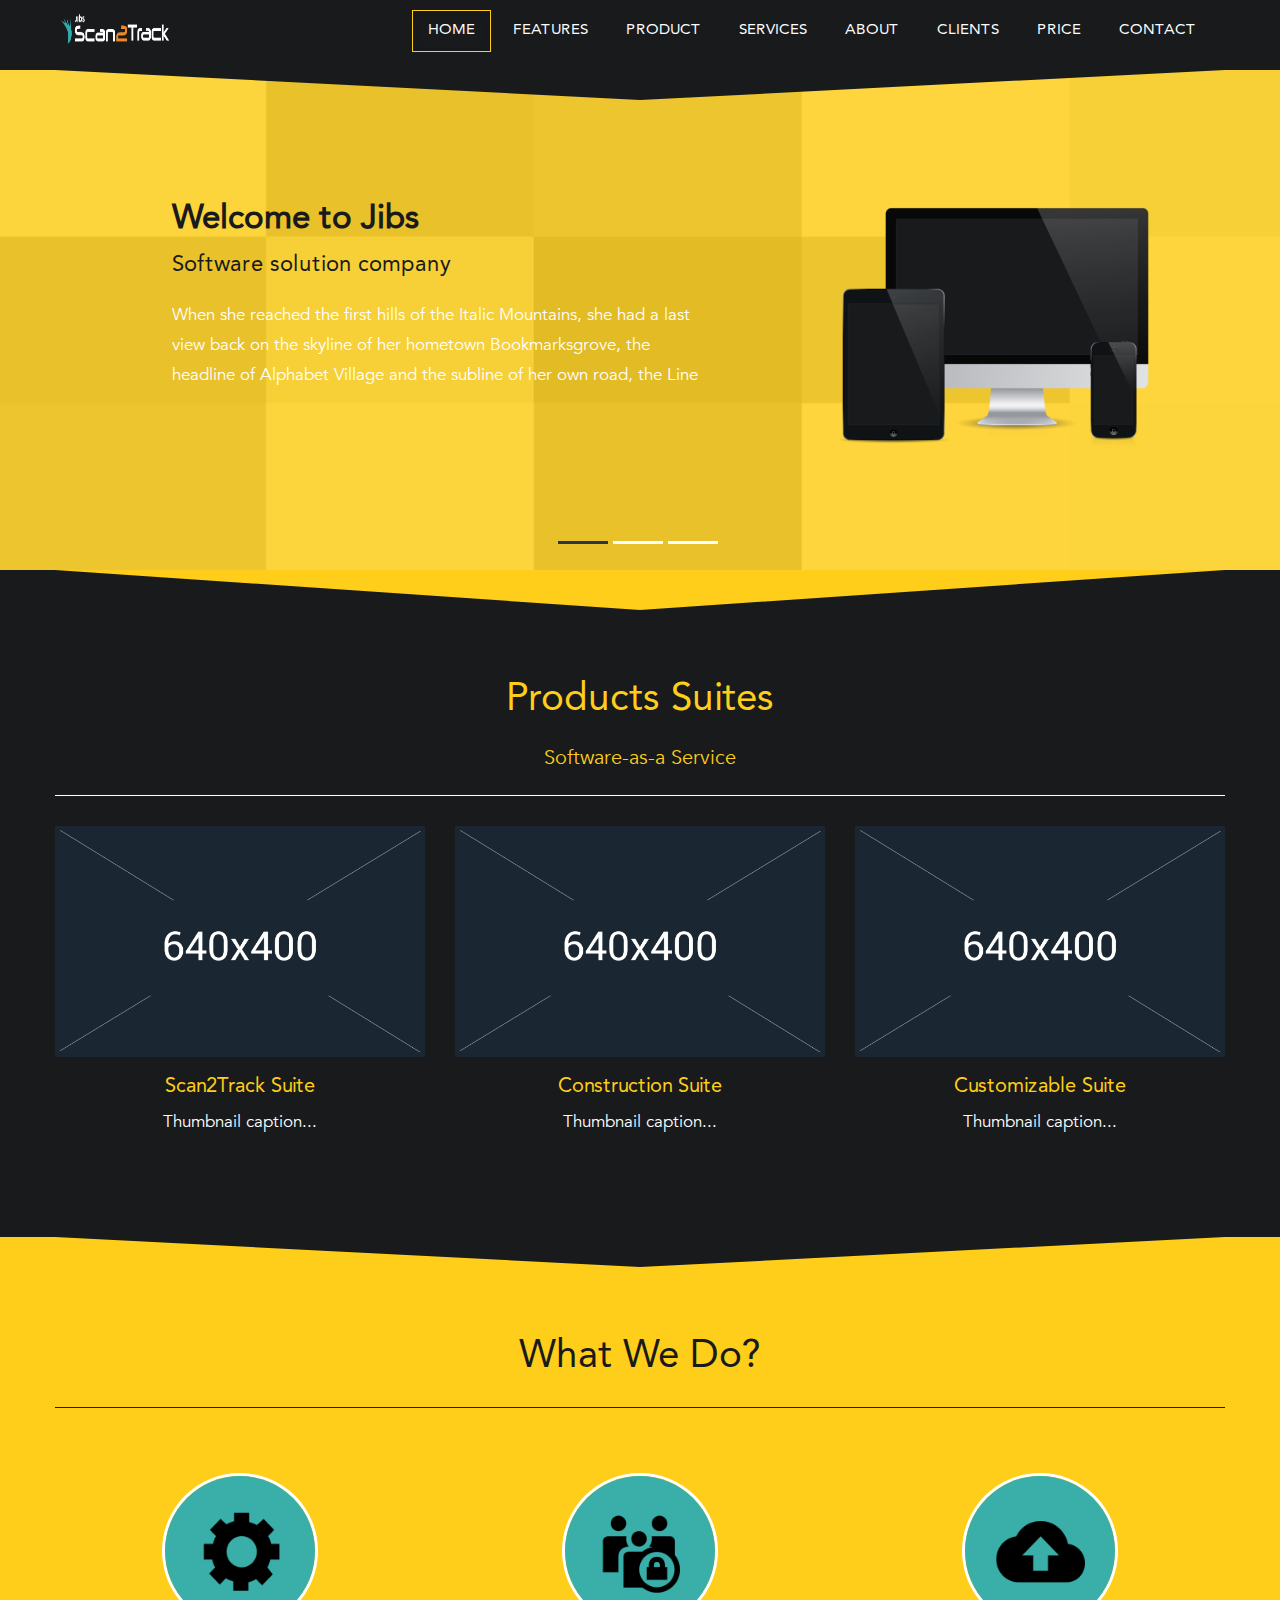
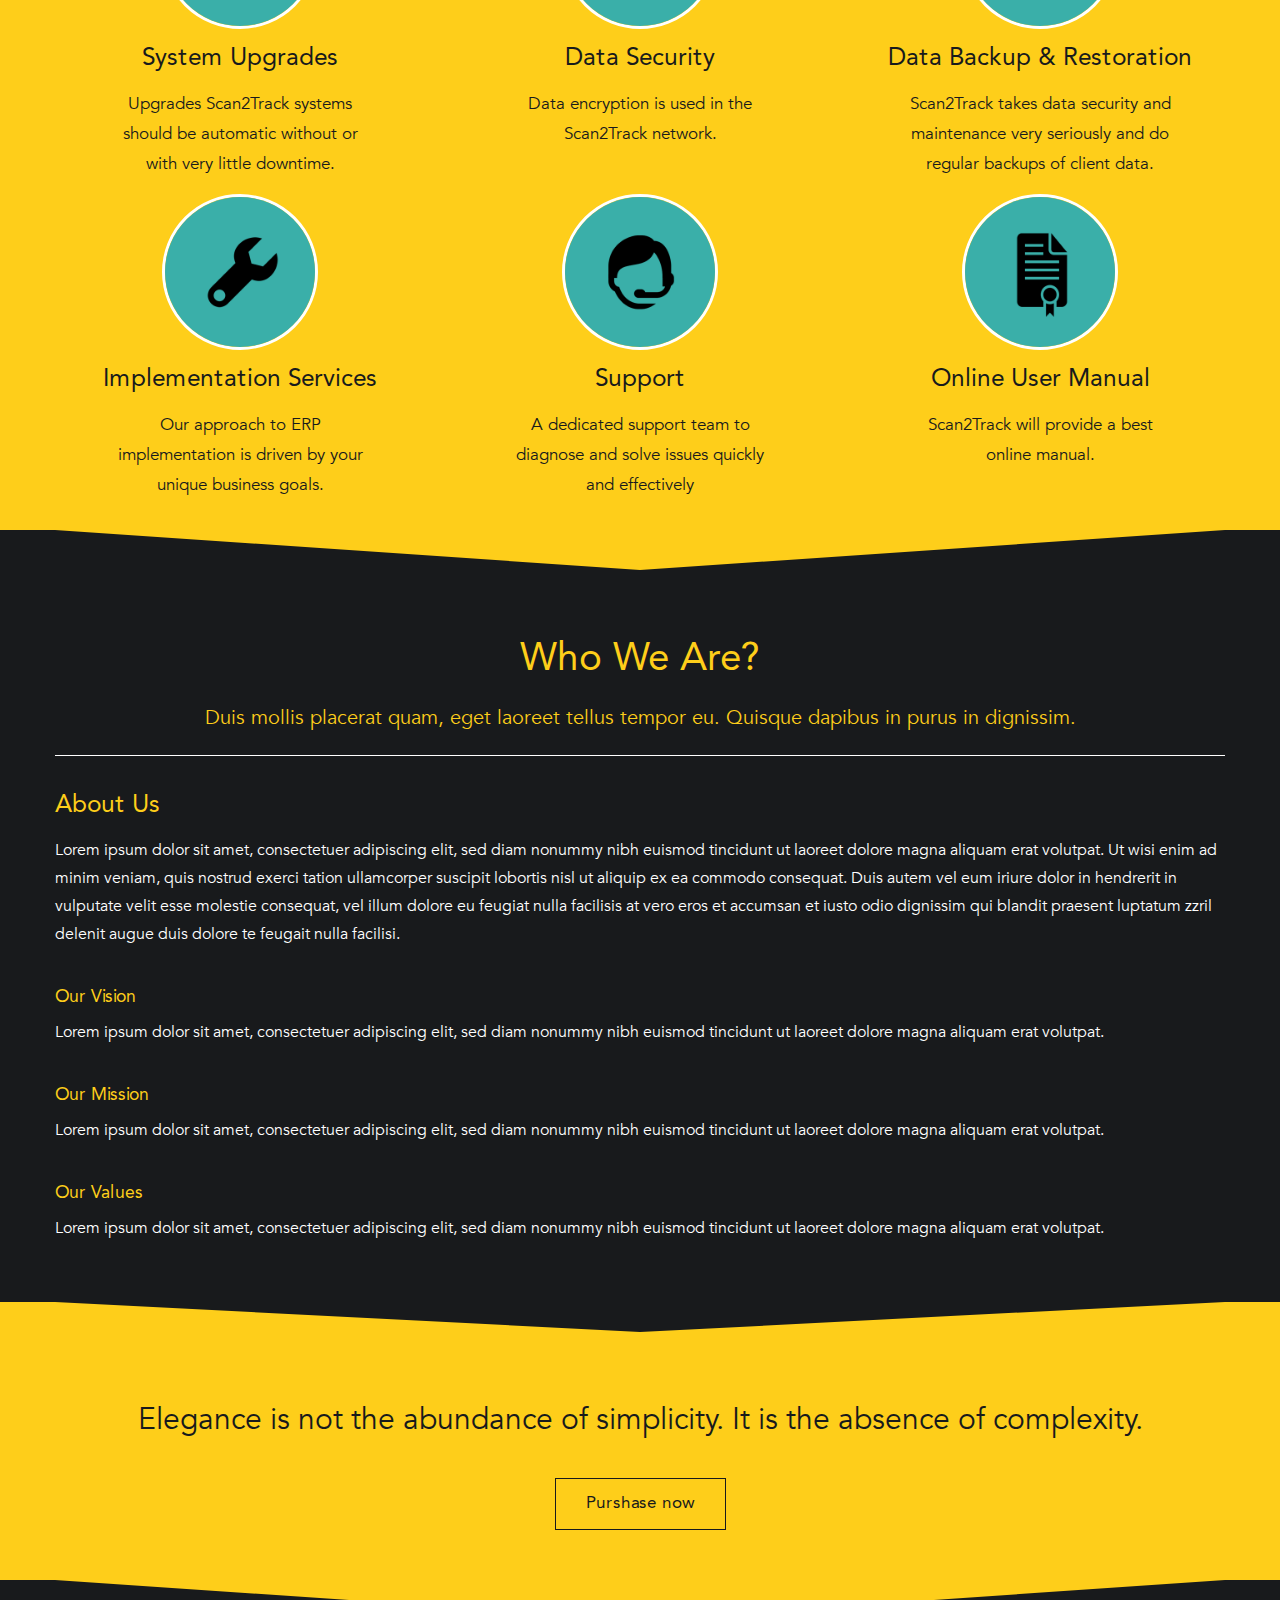
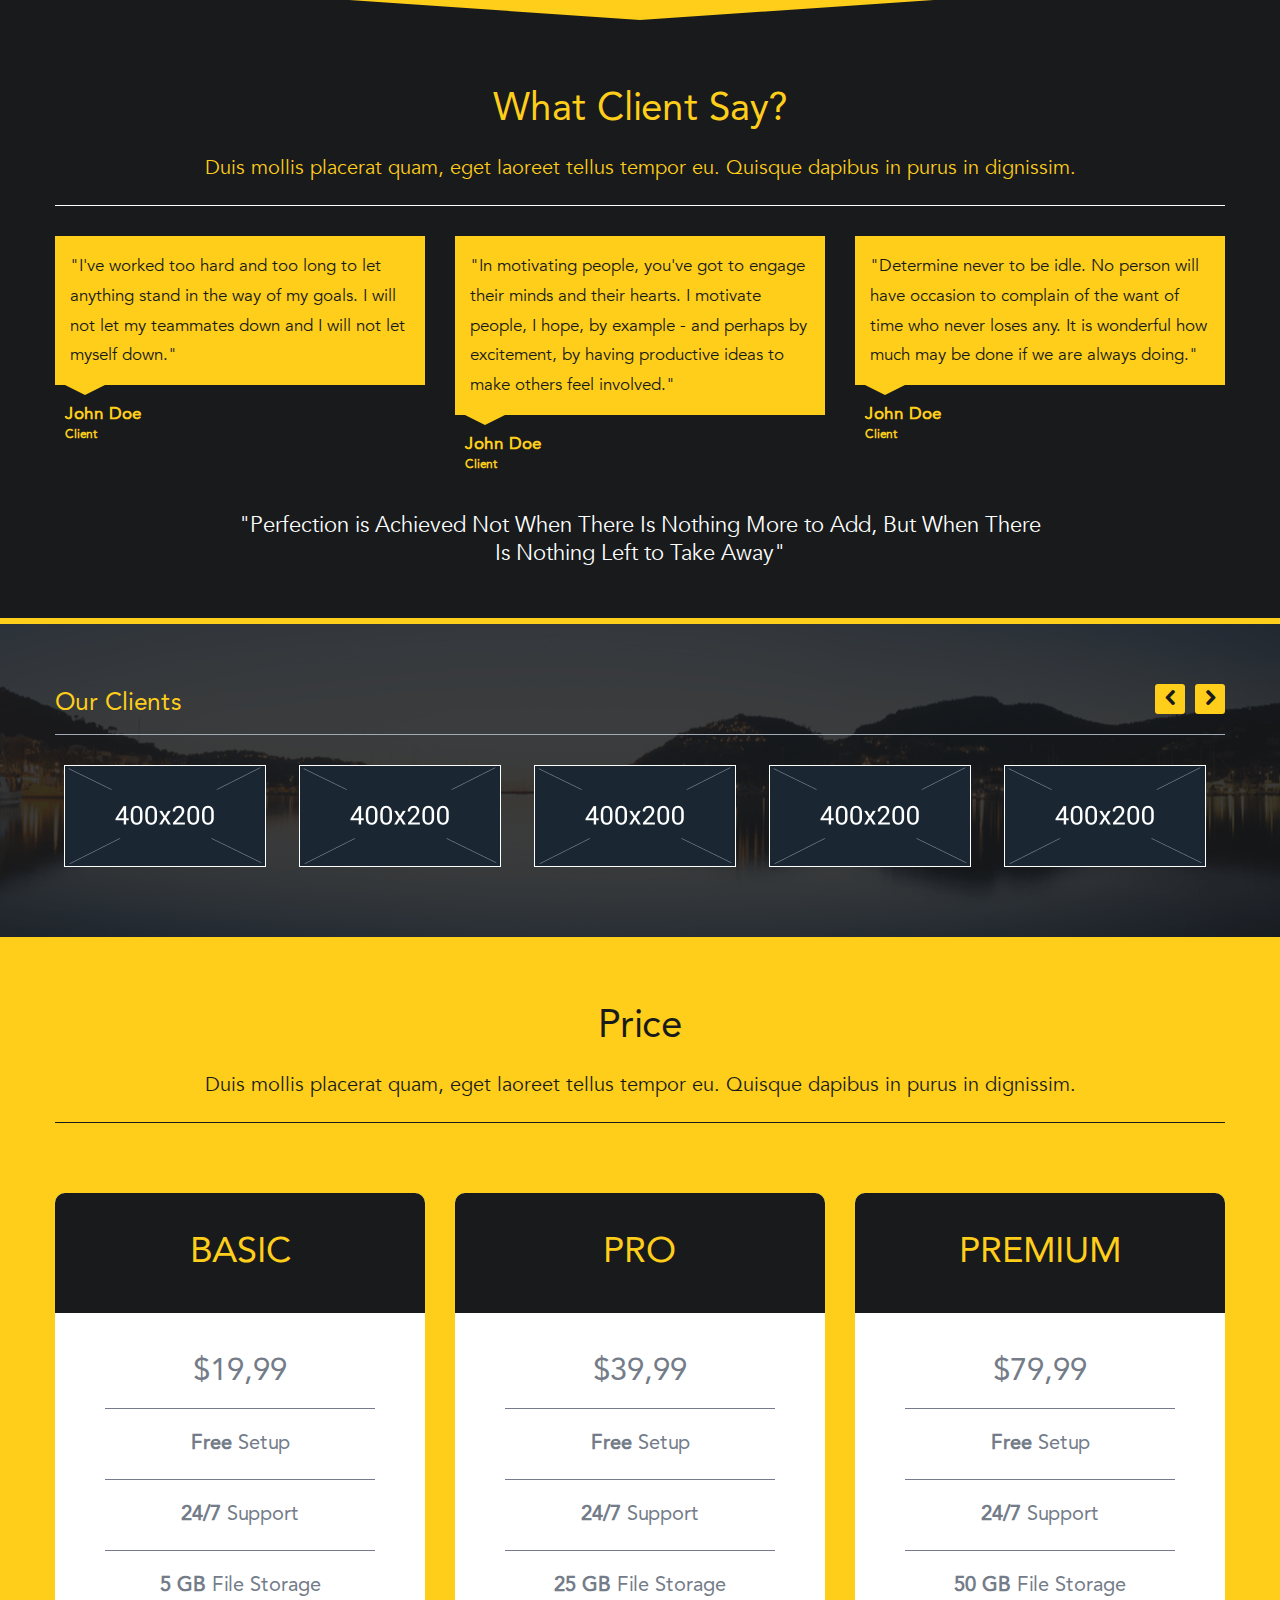
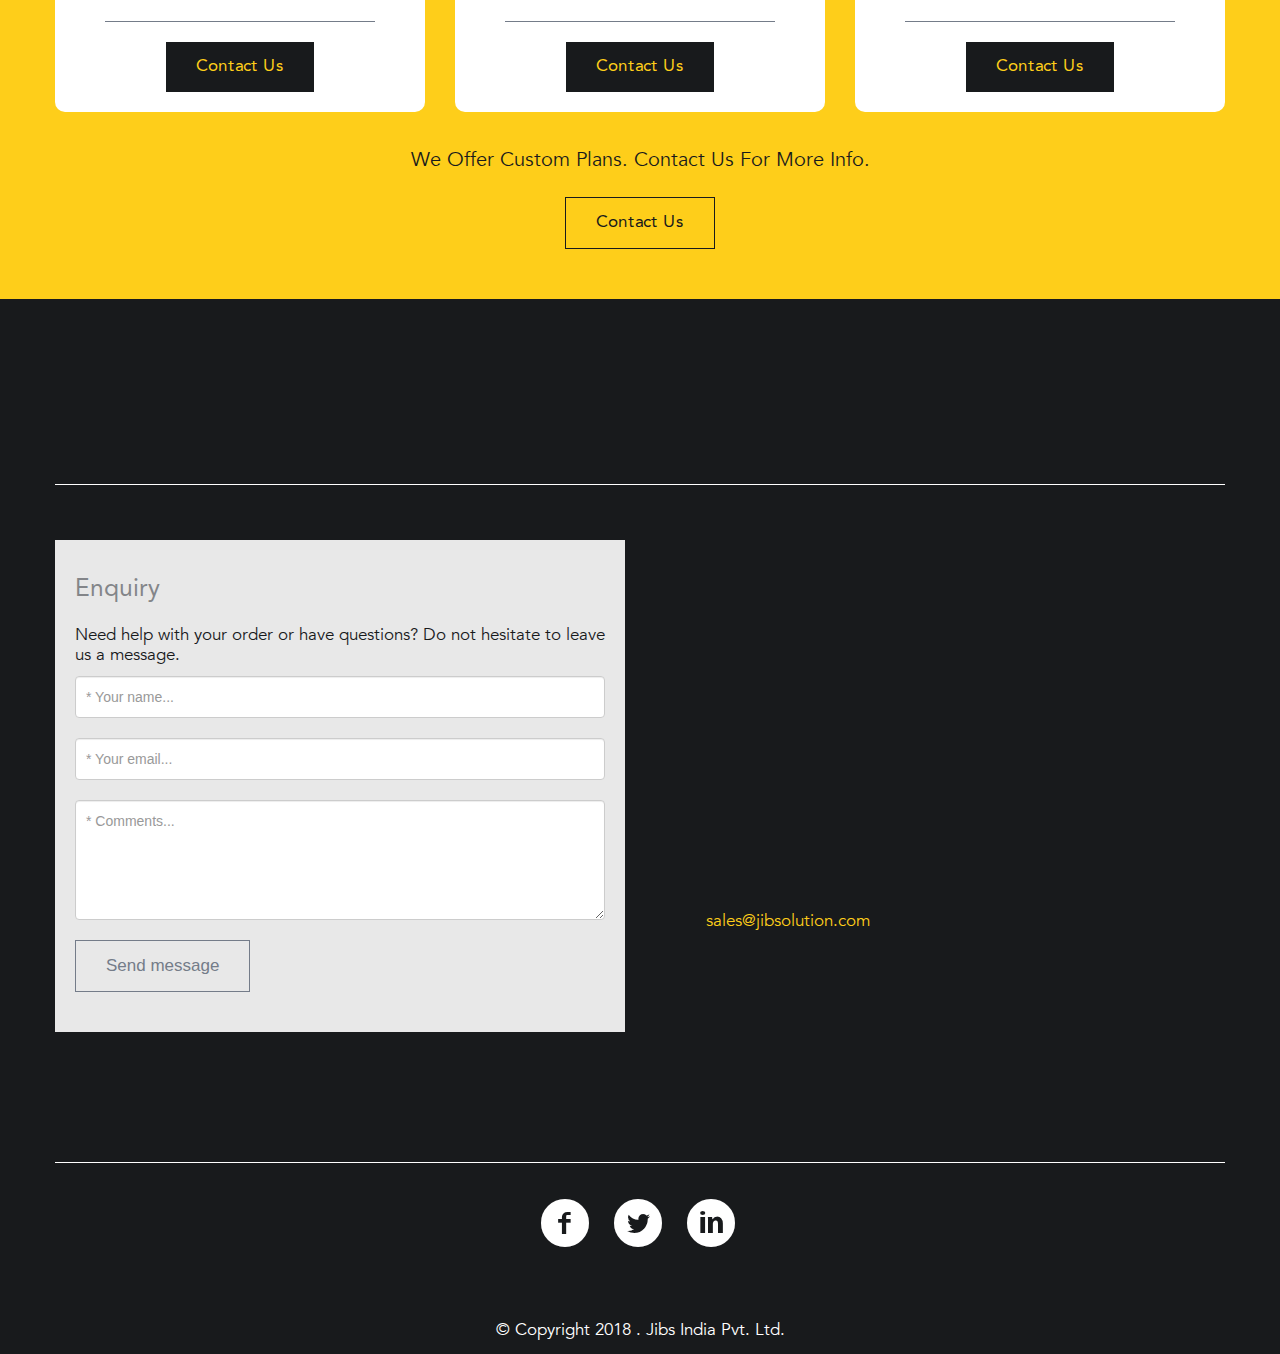
==== commit 08fe5ea1: "adddd" ====
--- a/index.html
+++ b/index.html
@@ -18,10 +18,12 @@
 
         <!-- Load css styles -->
         <link rel="stylesheet" type="text/css" href="assets/css/core-min.css" />
-        <link rel="stylesheet" type="text/css" href="assets/css/style.css" />
         <link rel="stylesheet" type="text/css" href="assets/css/jquery.cslider.css" />
         <link rel="stylesheet" type="text/css" href="assets/css/jquery.bxslider.css" />
         <link rel="stylesheet" type="text/css" href="assets/css/animate.css" />
+
+        <link rel="stylesheet" type="text/css" href="assets/css/style.css" />
+
         <!-- Fav and touch icons -->
         <link rel="shortcut icon" href="assets/assets/images/ico/favicon.ico">
     </head>
@@ -31,8 +33,7 @@
             <div class="navbar-inner">
                 <div class="container">
                     <a href="index.html" class="brand">
-                    Jibs <br> Scan to track
-                        <!--<img src="assets/images/logo.png" width="120" height="40" alt="Logo" />-->
+                        <img src="assets/images/logo.png" alt="Logo" />
                      <!-- This is website logo -->
                     </a>
                     <!-- Navigation button, visible on small resolution -->
@@ -466,13 +467,13 @@
                 <div class="about-text">
                     <h3>About Us</h3>
                     <p>Lorem ipsum dolor sit amet, consectetuer adipiscing elit, sed diam nonummy nibh euismod tincidunt ut laoreet dolore magna aliquam erat volutpat. Ut wisi enim ad minim veniam, quis nostrud exerci tation ullamcorper suscipit lobortis nisl ut aliquip ex ea commodo consequat. Duis autem vel eum iriure dolor in hendrerit in vulputate velit esse molestie consequat, vel illum dolore eu feugiat nulla facilisis at vero eros et accumsan et iusto odio dignissim qui blandit praesent luptatum zzril delenit augue duis dolore te feugait nulla facilisi.</p>
-
+                    <br>
                     <h4>Our Vision</h4>
                     <p>Lorem ipsum dolor sit amet, consectetuer adipiscing elit, sed diam nonummy nibh euismod tincidunt ut laoreet dolore magna aliquam erat volutpat.</p>
-
+                    <br>
                     <h4>Our Mission</h4>
                     <p>Lorem ipsum dolor sit amet, consectetuer adipiscing elit, sed diam nonummy nibh euismod tincidunt ut laoreet dolore magna aliquam erat volutpat.</p>
-
+                    <br>
                     <h4>Our Values</h4>
                     <p>Lorem ipsum dolor sit amet, consectetuer adipiscing elit, sed diam nonummy nibh euismod tincidunt ut laoreet dolore magna aliquam erat volutpat.</p>
 
@@ -671,7 +672,7 @@
  
         <!-- Contact section start -->
         <div id="contact" class="contact">
-            <div class="section secondary-section">
+            <div class="section primary-section">
                 
                 <div class="container">
                     <div class="title">
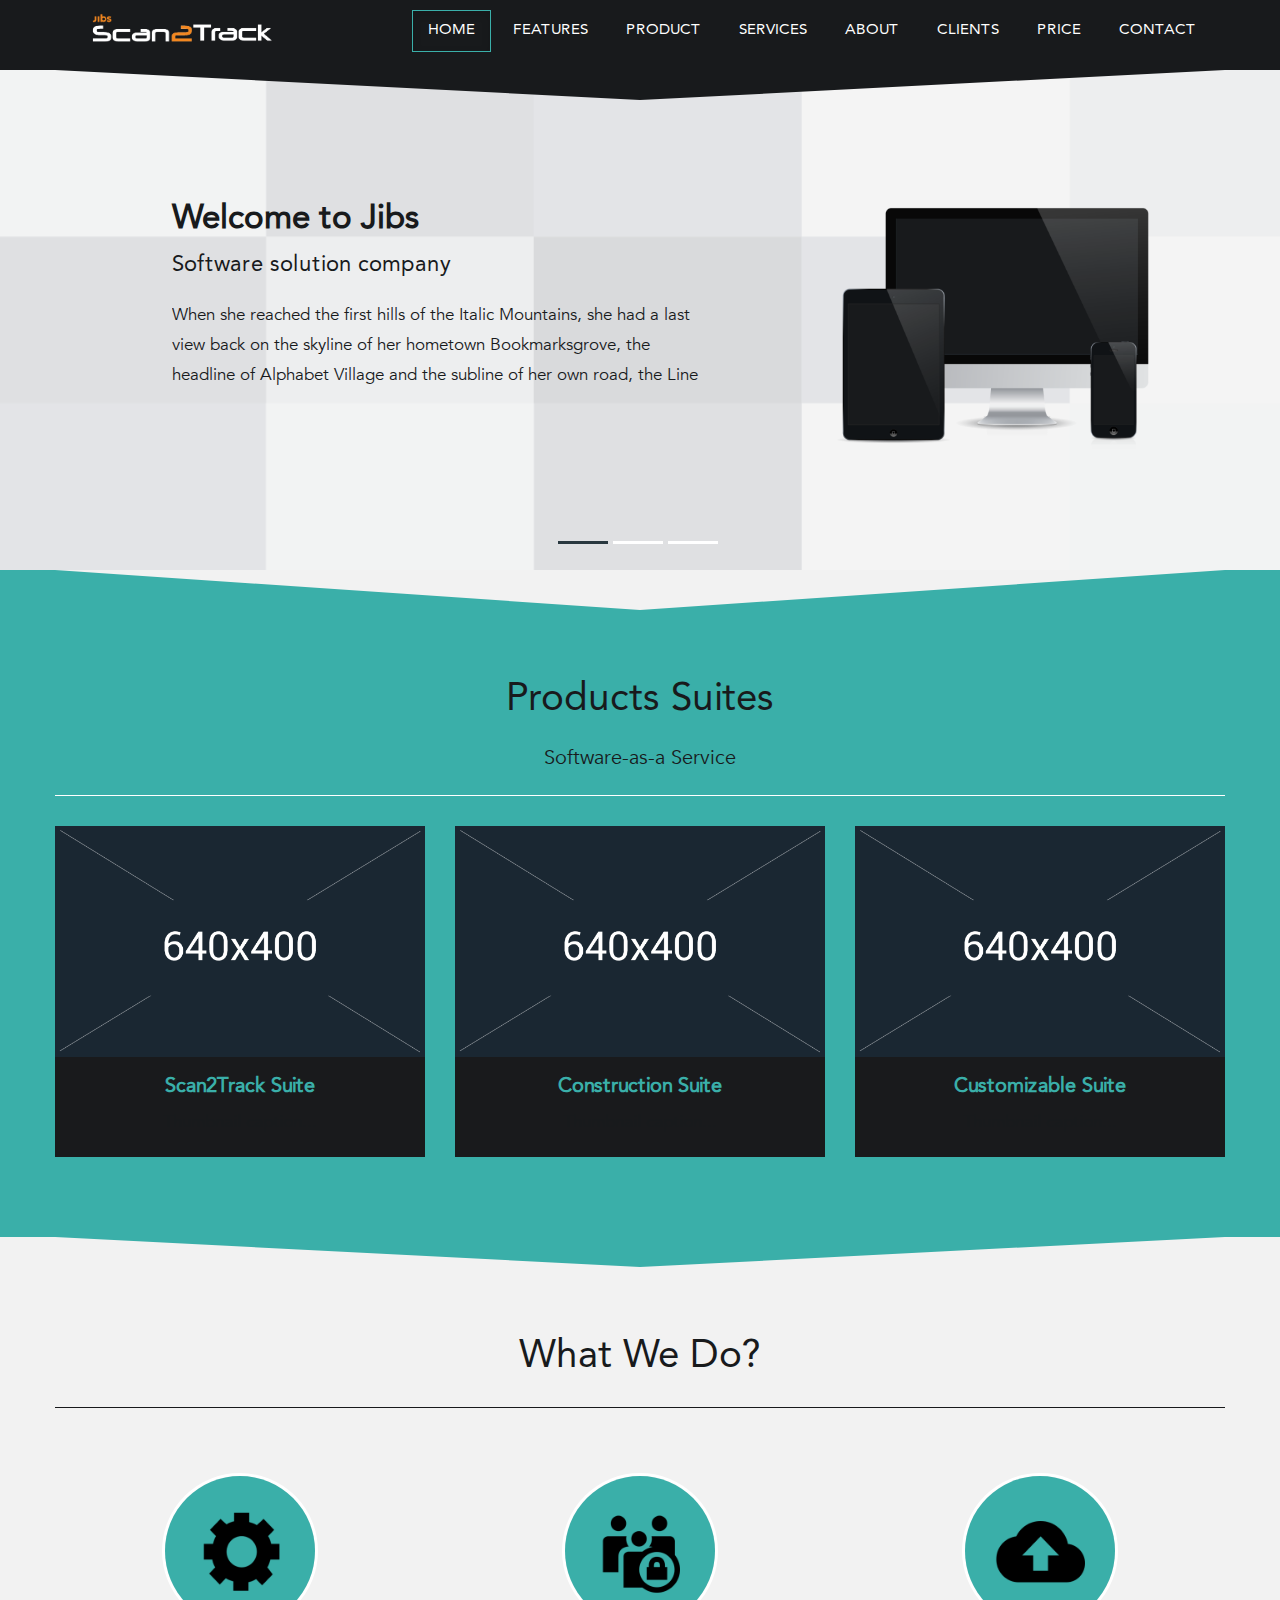
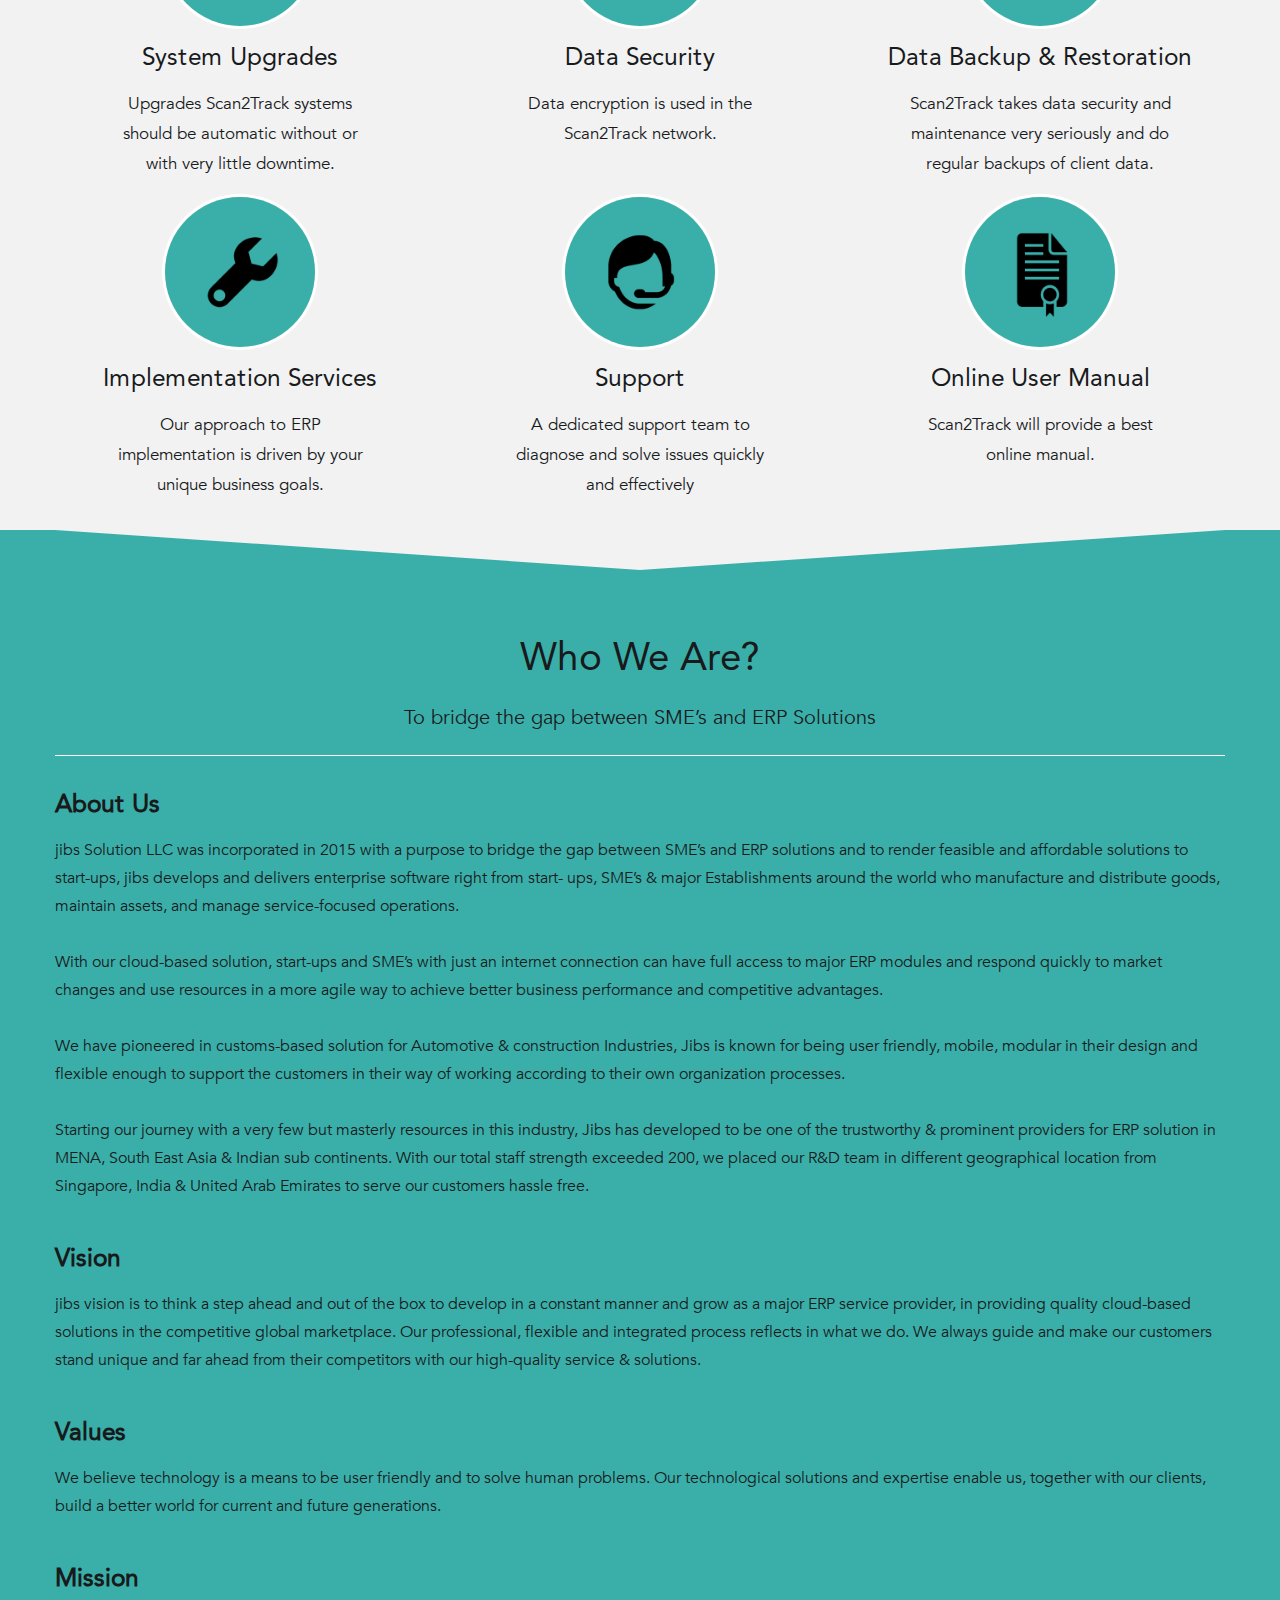
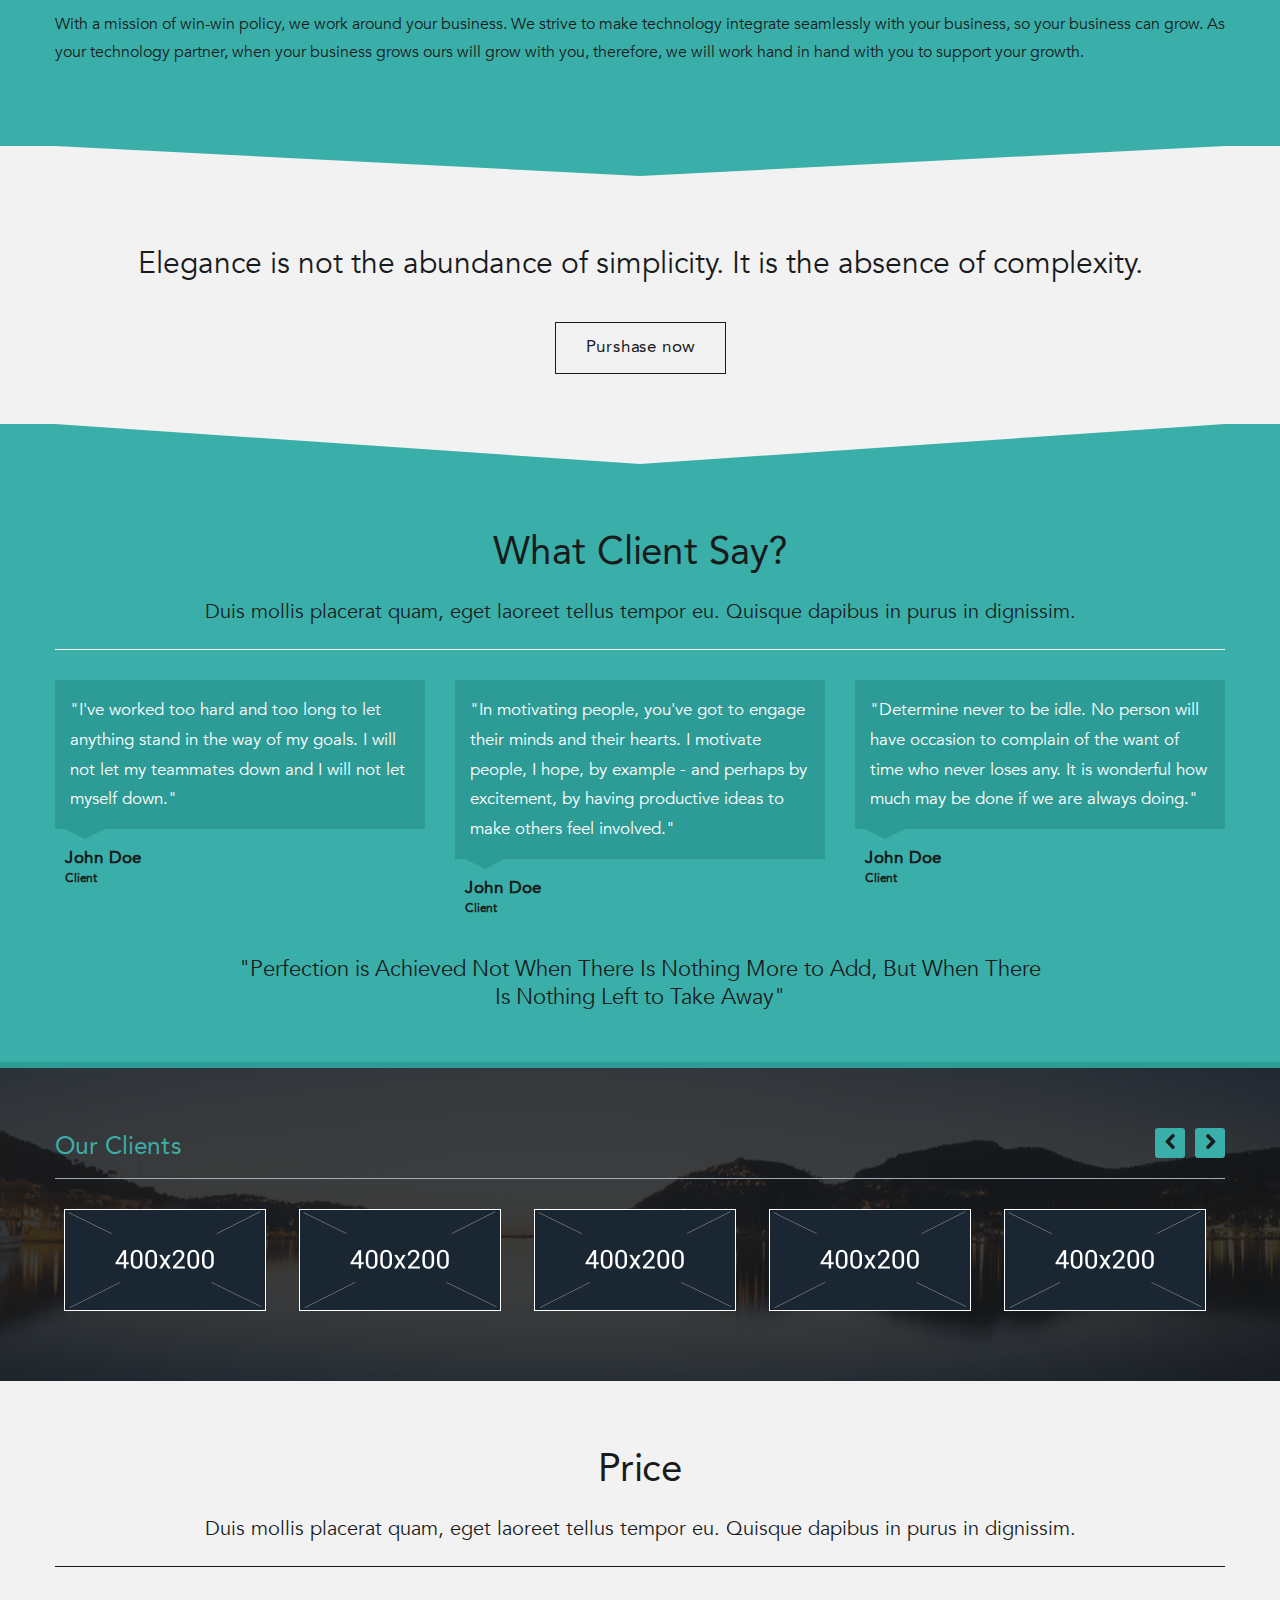
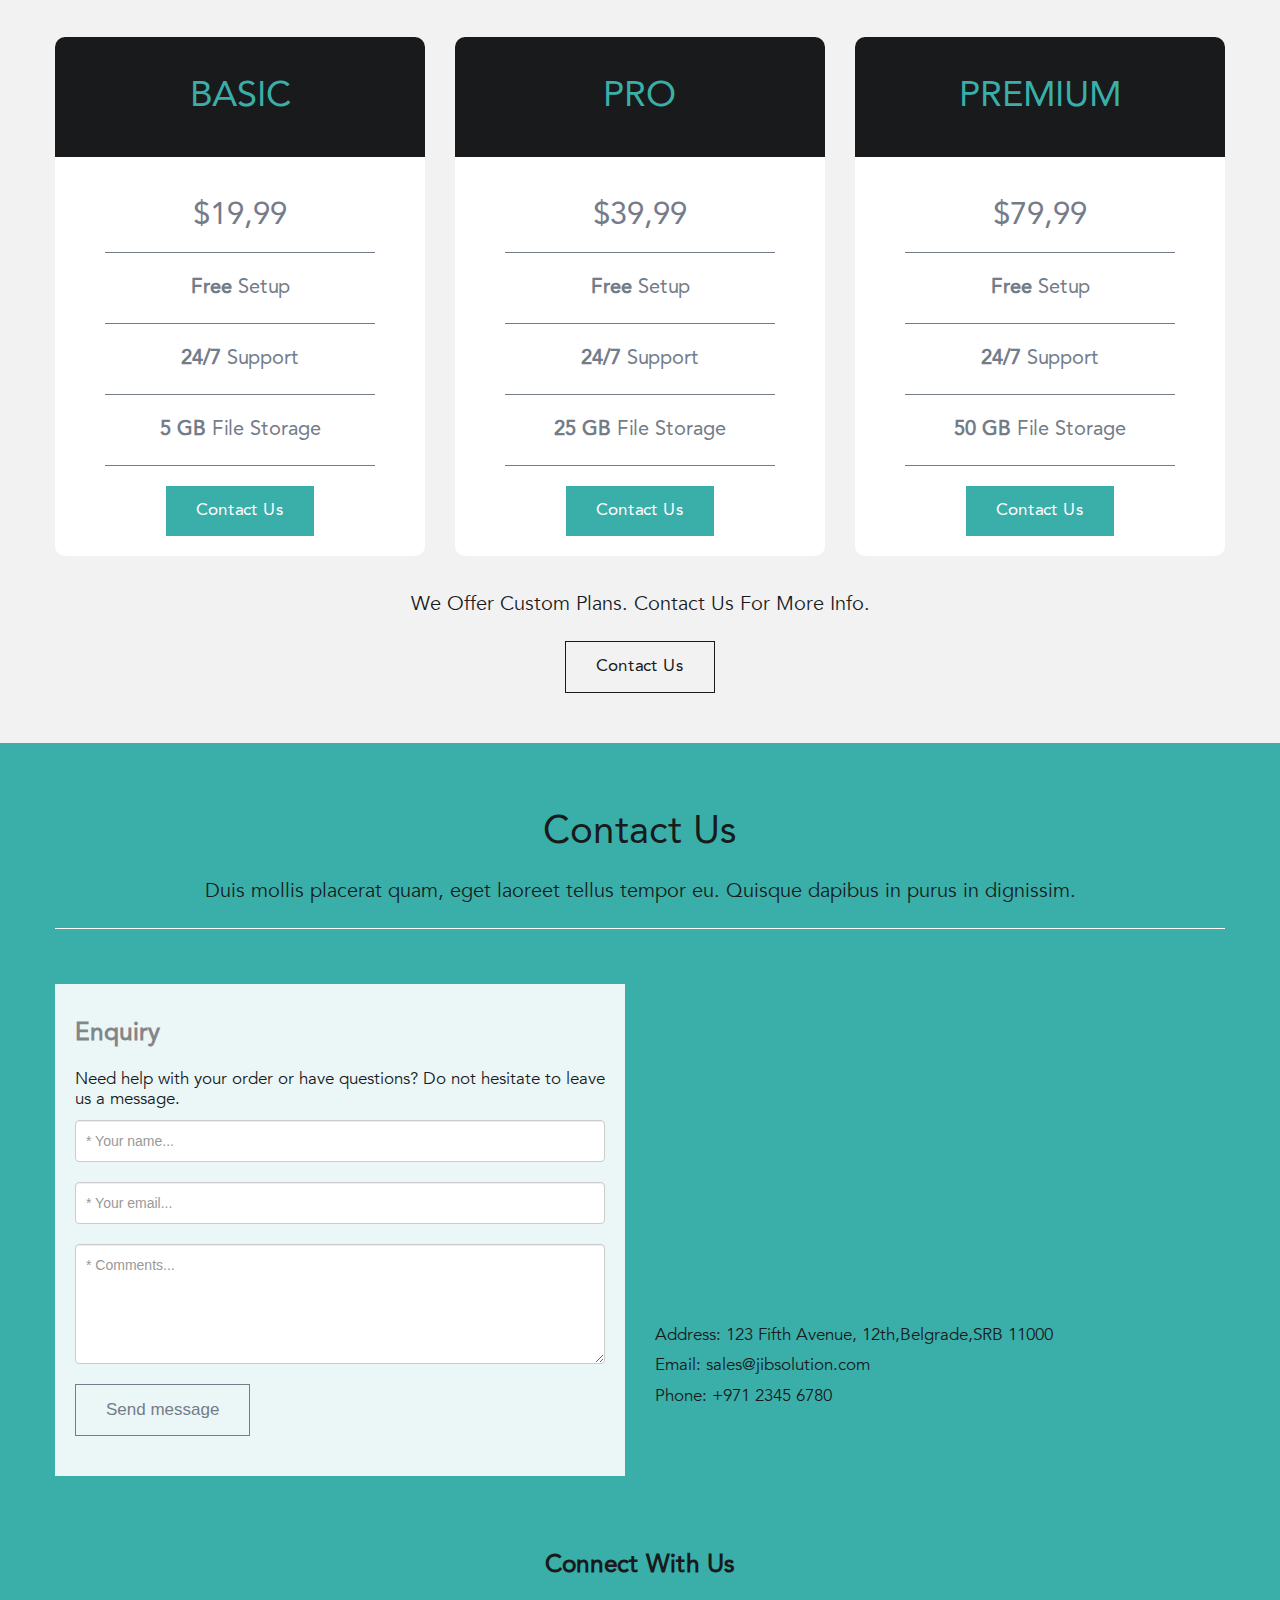
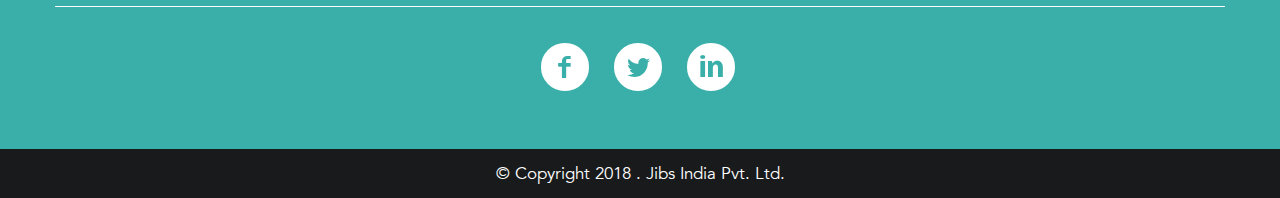
==== commit c9ef0af3: "addddd" ====
--- a/index.html
+++ b/index.html
@@ -166,14 +166,15 @@
                         <div class="span6">
                             <div class="project-description">
                                 <div class="project-title clearfix">
-                                    <h3>Construction Suite</h3>
+                                    <h3>Contstuction Cost Management</h3>
                                     <span class="show_hide close">
                                         <i class="icon-cancel"></i>
                                     </span>
                                 </div>
                                 <div class="project-info">
                                     <!--<div><span>Client</span>Some Client Name</div>-->
-                                     <p>Life is a song - sing it. Life is a game - play it. Life is a challenge - meet it. Life is a dream - realize it. Life is a sacrifice - offer it. Life is love - enjoy it.</p>
+                                     <p>MUST 365 COST MANAGEMNET innosoft is an innovative program for monitoring the daily
+productivity of an ongoing construction project’s work done status by end of the day at your own comfort from anywhere throughout 365 days under one MUST cloud platform.</p>
                                 </div>
                                 <p><a href="construction/" class="button-jibs">Read more</a> <a href="construction/" class="button-jibs">Download PDF</a></p>
                                
@@ -377,7 +378,7 @@
             <div class="container">
                 <div class="title">
                     <h1>Who We Are?</h1>
-                    <p>Duis mollis placerat quam, eget laoreet tellus tempor eu. Quisque dapibus in purus in dignissim.</p>
+                    <p>To bridge the gap between SME’s and ERP Solutions</p>
                 </div>
 
                 <!--<div class="row-fluid team">
@@ -466,16 +467,35 @@
 
                 <div class="about-text">
                     <h3>About Us</h3>
-                    <p>Lorem ipsum dolor sit amet, consectetuer adipiscing elit, sed diam nonummy nibh euismod tincidunt ut laoreet dolore magna aliquam erat volutpat. Ut wisi enim ad minim veniam, quis nostrud exerci tation ullamcorper suscipit lobortis nisl ut aliquip ex ea commodo consequat. Duis autem vel eum iriure dolor in hendrerit in vulputate velit esse molestie consequat, vel illum dolore eu feugiat nulla facilisis at vero eros et accumsan et iusto odio dignissim qui blandit praesent luptatum zzril delenit augue duis dolore te feugait nulla facilisi.</p>
+                    <p>jibs Solution LLC was incorporated in 2015 with a purpose to bridge the gap between SME’s and ERP
+                        solutions and to render feasible and affordable solutions to start-ups, jibs develops and delivers
+                        enterprise software right from start- ups, SME’s &amp; major Establishments around the world who
+                        manufacture and distribute goods, maintain assets, and manage service-focused operations.
+                        <br><br>
+                        With our cloud-based solution, start-ups and SME’s with just an internet connection can have full access
+                        to major ERP modules and respond quickly to market changes and use resources in a more agile way to
+                        achieve better business performance and competitive advantages.
+                        <br><br>
+                        We have pioneered in customs-based solution for Automotive &amp; construction Industries, Jibs is known
+                        for being user friendly, mobile, modular in their design and flexible enough to support the customers in
+                        their way of working according to their own organization processes.
+                        <br><br>
+                        Starting our journey with a very few but masterly resources in this industry, Jibs has developed to be
+                        one of the trustworthy &amp; prominent providers for ERP solution in MENA, South East Asia &amp; Indian sub
+                        continents. With our total staff strength exceeded 200, we placed our R&amp;D team in different
+                        geographical location from Singapore, India &amp; United Arab Emirates to serve our customers hassle free.
+                    </p>
                     <br>
-                    <h4>Our Vision</h4>
-                    <p>Lorem ipsum dolor sit amet, consectetuer adipiscing elit, sed diam nonummy nibh euismod tincidunt ut laoreet dolore magna aliquam erat volutpat.</p>
+                    <h3>Vision</h3>
+                    <p>jibs vision is to think a step ahead and out of the box to develop in a constant manner and grow as a major ERP service provider, in providing quality cloud-based solutions in the competitive global marketplace. Our professional, flexible and integrated process reflects in what we do. We always guide and make our customers stand unique and far ahead from their competitors with our high-quality service & solutions.</p>
                     <br>
-                    <h4>Our Mission</h4>
-                    <p>Lorem ipsum dolor sit amet, consectetuer adipiscing elit, sed diam nonummy nibh euismod tincidunt ut laoreet dolore magna aliquam erat volutpat.</p>
+                    <h3>Values</h3>
+                    <p>We believe technology is a means to be user friendly and to solve human problems. Our technological solutions and expertise enable us, together with our clients, build a better world for current and future generations. </p>
                     <br>
-                    <h4>Our Values</h4>
-                    <p>Lorem ipsum dolor sit amet, consectetuer adipiscing elit, sed diam nonummy nibh euismod tincidunt ut laoreet dolore magna aliquam erat volutpat.</p>
+                    <h3>Mission</h3>
+                    <p>With a mission of win-win policy, we work around your business. We strive to make technology integrate seamlessly with your business, so your business can grow. As your technology partner, when your business grows ours will grow with you, therefore, we will work hand in hand with you to support your growth.</p>
+                    <br>
+                    
 
                 </div>
                
--- a/assets/css/style.css
+++ b/assets/css/style.css
@@ -199,7 +199,6 @@
     box-shadow: none;
 }
 .navbar .brand img {
-    width:120px;
     height:40px;
 }
 .navbar .nav > li > a {
@@ -217,7 +216,7 @@
     transition: border-color 1s ease;
 }
 .navbar .nav > li:hover> a, .navbar .nav > .active > a, .navbar .nav > .active > a:hover, .navbar .nav > .active > a:focus {
-    border: 1px solid #FECE1A;
+    border: 1px solid #3AAFA9;
     color: #fff;
     background-color: #181A1C;
     transition: border-color 1s ease;
@@ -241,7 +240,7 @@
 }
 .navbar .btn-navbar:hover, .navbar .btn-navbar {
     border-radius:0;
-    background:#FECE1A;
+    background:#3AAFA9;
     color: #000;
 }
 /******
@@ -303,7 +302,7 @@
     text-align:center;
     width: 0;
     height: 0;
-    border-top: 30px solid #181A1C;
+    border-top: 30px solid #3AAFA9; /*181A1C*/
     border-left: 585px outset transparent;
     border-right: 585px outset transparent;
     position: relative;
@@ -356,26 +355,26 @@
 }
 .button-ps, .button-ps:visited, .button-ps:focus {
     border:none;
-    background-color:#181A1C;
-    color:#FECE1A;
+    background-color:#3AAFA9;
+    color:#ffffff;
 }
 .button-ps:hover, .button-ps:active {
-    background-color:#FECE1A;
-    color:#181A1C;
+    background-color:#2e9c96;
+    color:#ffffff;
 }
 
 
  .button-jibs,  .button-jibs:visited, .button-jibs:focus {
     display:inline-block;
-    border:1px solid #FECE1A;
-    color: #181A1C!important;
-    background-color:#FECE1A;
+    border:1px solid #3AAFA9;
+    color: #ffffff!important;
+    background-color:#3AAFA9;
     padding:10px 30px;
     font-size:17px;
     line-height:auto; 
 }
 .button-jibs:hover, .button-jibs:active{
-    background-color:#FECE1A;
+    background-color:#2e9c96;
     color:#fff!important;
 }
 
@@ -506,28 +505,54 @@
     color: #FFF;
     font-weight: lighter;
 }
+
+.da-slider .mask {
+    background: #F2F2F2;
+}
+
+#da-slider > .triangle{
+   border-top: 30px solid #181A1C;
+}
+
+
 .primary-section {
-    background:#181A1C;
+    background:#3AAFA9;   /*181A1C*/
 }
 .primary-section .triangle {
-    border-top: 40px solid #FECE1A;
+    border-top: 40px solid #F2F2F2; /*FECE1A*/
 }
 .primary-section .title {
     border-bottom: 1px solid #FFF;
 }
-.primary-section, .primary-section .title p, .primary-section h3 {
-    color: #FECE1A;
-}
+.primary-section, .primary-section .title p{
+    color: #181A1C;
+}
+
+.primary-section p {
+    color: #181A1C;
+    font-weight: 500;
+}
+
+.primary-section h3, .primary-section h4 {
+    color: #181A1C;
+    font-weight: bolder;
+ }
+
+
 .primary-section h1 {
-    color:#FECE1A;
+    color:#181A1C;
+}
+
+.thumbnail > h3 {
+    color: #3AAFA9;
 }
 
 .primary-section a{
-    color:#FECE1A;
+    color:#181A1C;
 }
 
 .secondary-section {
-    background:#FECE1A;
+    background:#F2F2F2; /*FECE1A*/
 }
 .secondary-section .title {
     border-bottom: 1px solid #181A1C;
@@ -549,7 +574,7 @@
 .third-section {
     padding-bottom: 70px;
     background: #181A1C url(../images/brand-bg.png) no-repeat center;
-    border-top:6px solid #FECE1A;
+    border-top:6px solid #2e9c96;
 }
 .third-section .container {
     padding-top:20px;
@@ -557,7 +582,7 @@
 }
 .third-section .title {
     border-bottom: 1px solid #A1AAB7;
-    color: #FECE1A;
+    color: #3AAFA9;
 }
 .sub-section {
     margin-top:30px;
@@ -606,7 +631,7 @@
 .project-title {
     margin-top:15px;
     margin-bottom:15px;
-    border-bottom:1px solid #FECE1A;
+    border-bottom:1px solid #3AAFA9;
 }
 .project-title h3 {
     float:left;
@@ -615,11 +640,11 @@
     width:80%;
 }
 .project-title .close {
-    color: #FECE1A;
+    color: #3AAFA9;
     margin-top:10px;
 }
 .project-info span, .project-title h3 {
-    color:#FECE1A;
+    color:#3AAFA9;
 }
 .project-info {
     font-weight:100;
@@ -709,7 +734,7 @@
     border:1px solid white;
 }
 .client-slider img:hover {
-    background-color:#FECE1A;
+    background-color:#3AAFA9;
 }
 .client-nav {
     list-style:none;
@@ -723,7 +748,7 @@
 .client-nav li a {
     display:inherit;
     padding:5px;
-    background:#FECE1A;
+    background:#3AAFA9;
     border-radius:3px;
     width:20px;
     height:20px;
@@ -732,15 +757,15 @@
     background:#181A1C;
 }
 .testimonial p {
-    color:#181A1C;
-    background:#FECE1A;
+    color:#ffffff;
+    background:#2e9c96;
     padding:15px;
     margin:0;
 }
 .testimonial .arrow {
     margin-left:10px;
     width:0;
-    border-top:10px solid #FECE1A;
+    border-top:10px solid #2e9c96;
     border-left: 20px outset transparent;
     border-right: 20px outset transparent;
 }
@@ -792,7 +817,7 @@
     background-color:#181A1C;
     text-transform:uppercase;
     text-align: center;
-    color:#FECE1A;
+    color:#3aafa9;
     padding:40px 0px;
     font-size: 36px;
     margin-top:0px;
@@ -1004,7 +1029,7 @@
     right:20px;
 	border:1px solid #fff;
     display:none;
-    background: #FECE1A;
+    background: #3AAFA9;
 }
 .scrollup > a {
     position:relative;
@@ -1082,7 +1107,11 @@
     .price-column, .testimonial {
         margin-top:30px;
     }
-}
-
-
-
+
+    .button-jibs, .button-jibs:visited, .button-jibs:focus{
+        padding: 6px 12px;
+    }
+}
+
+
+
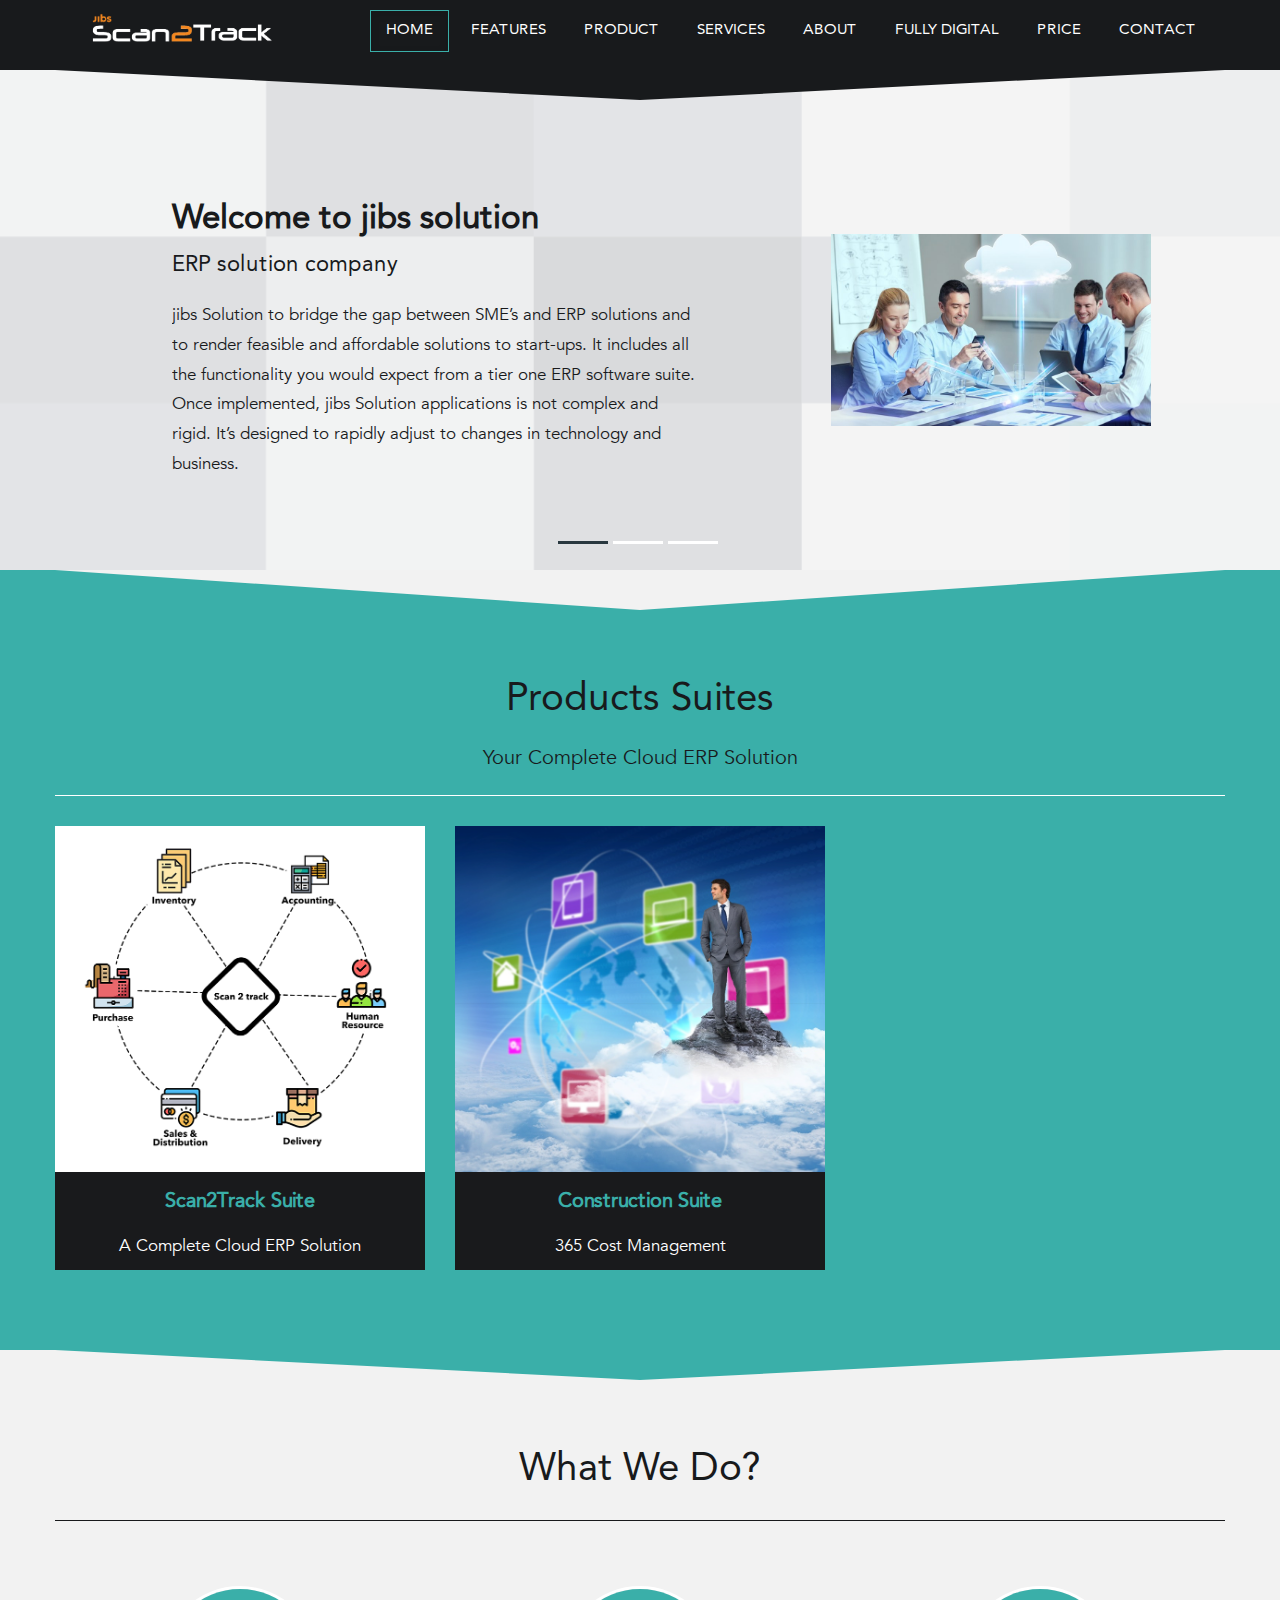
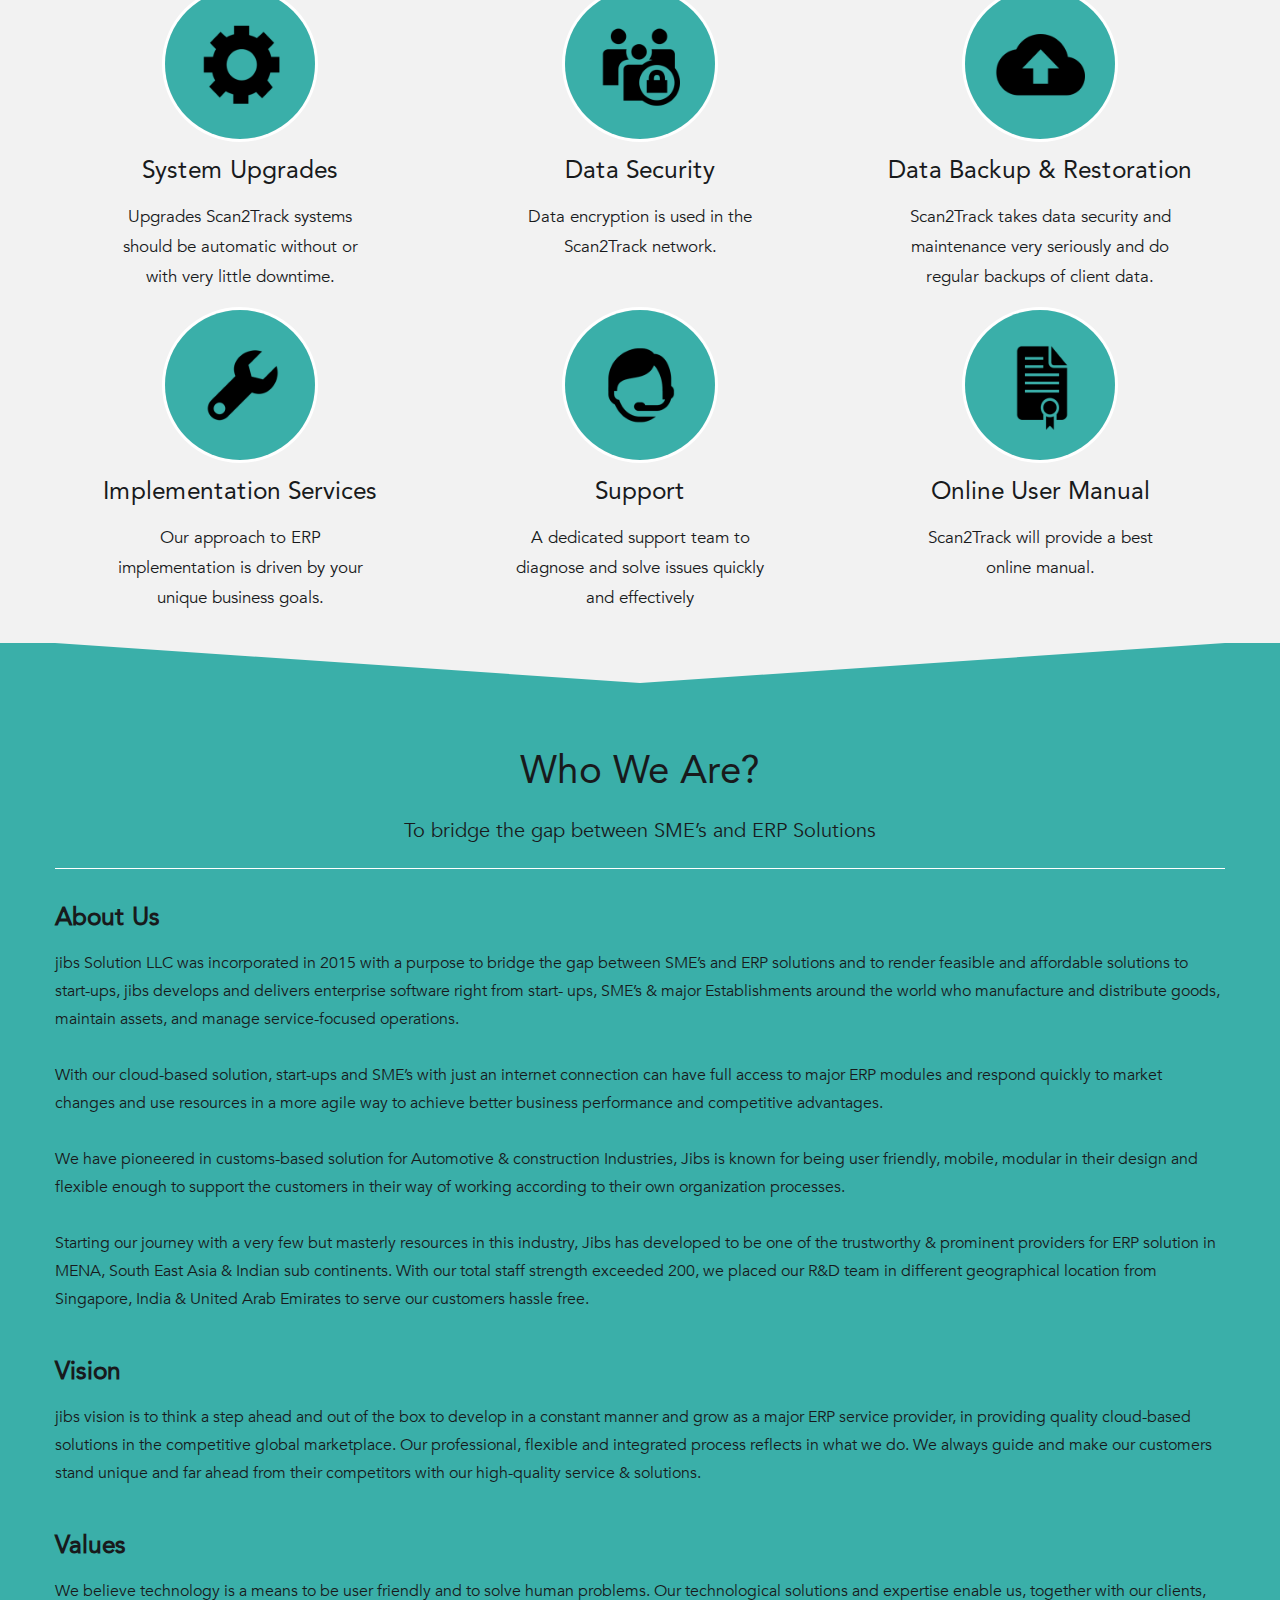
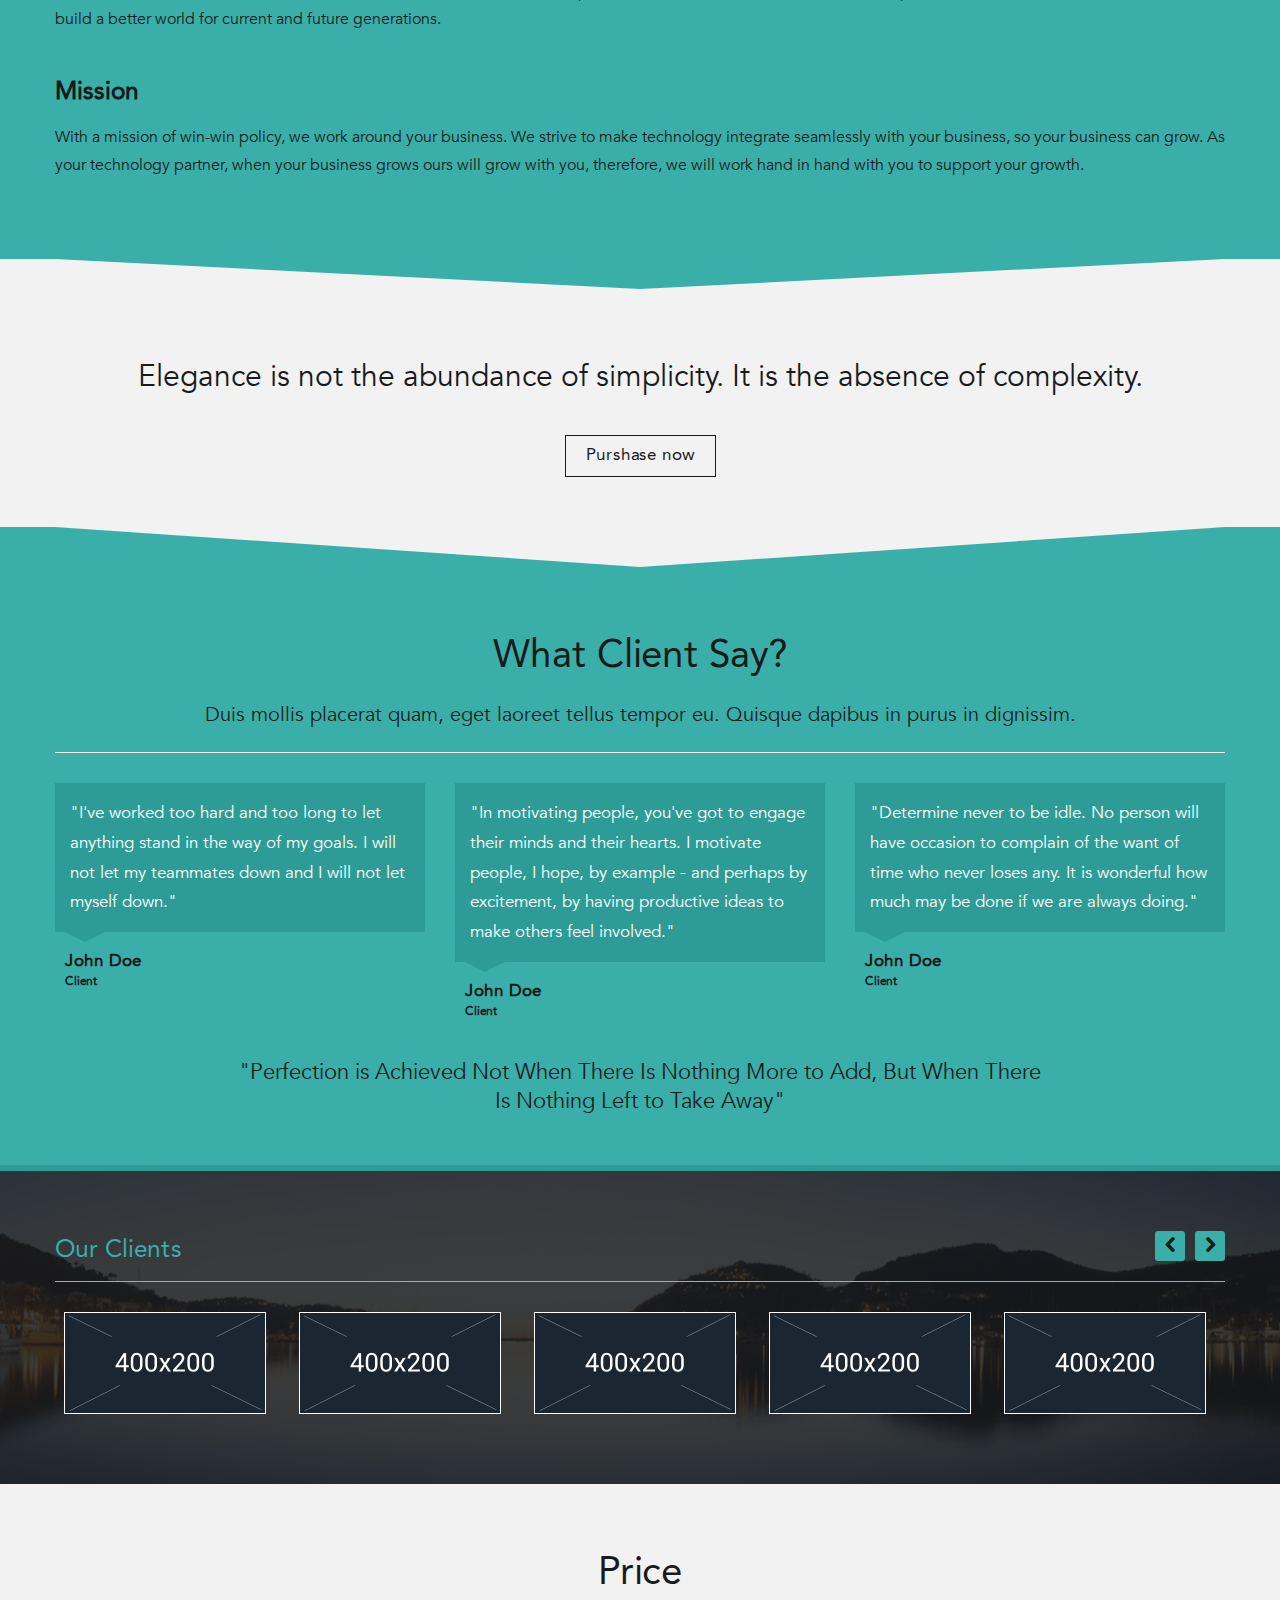
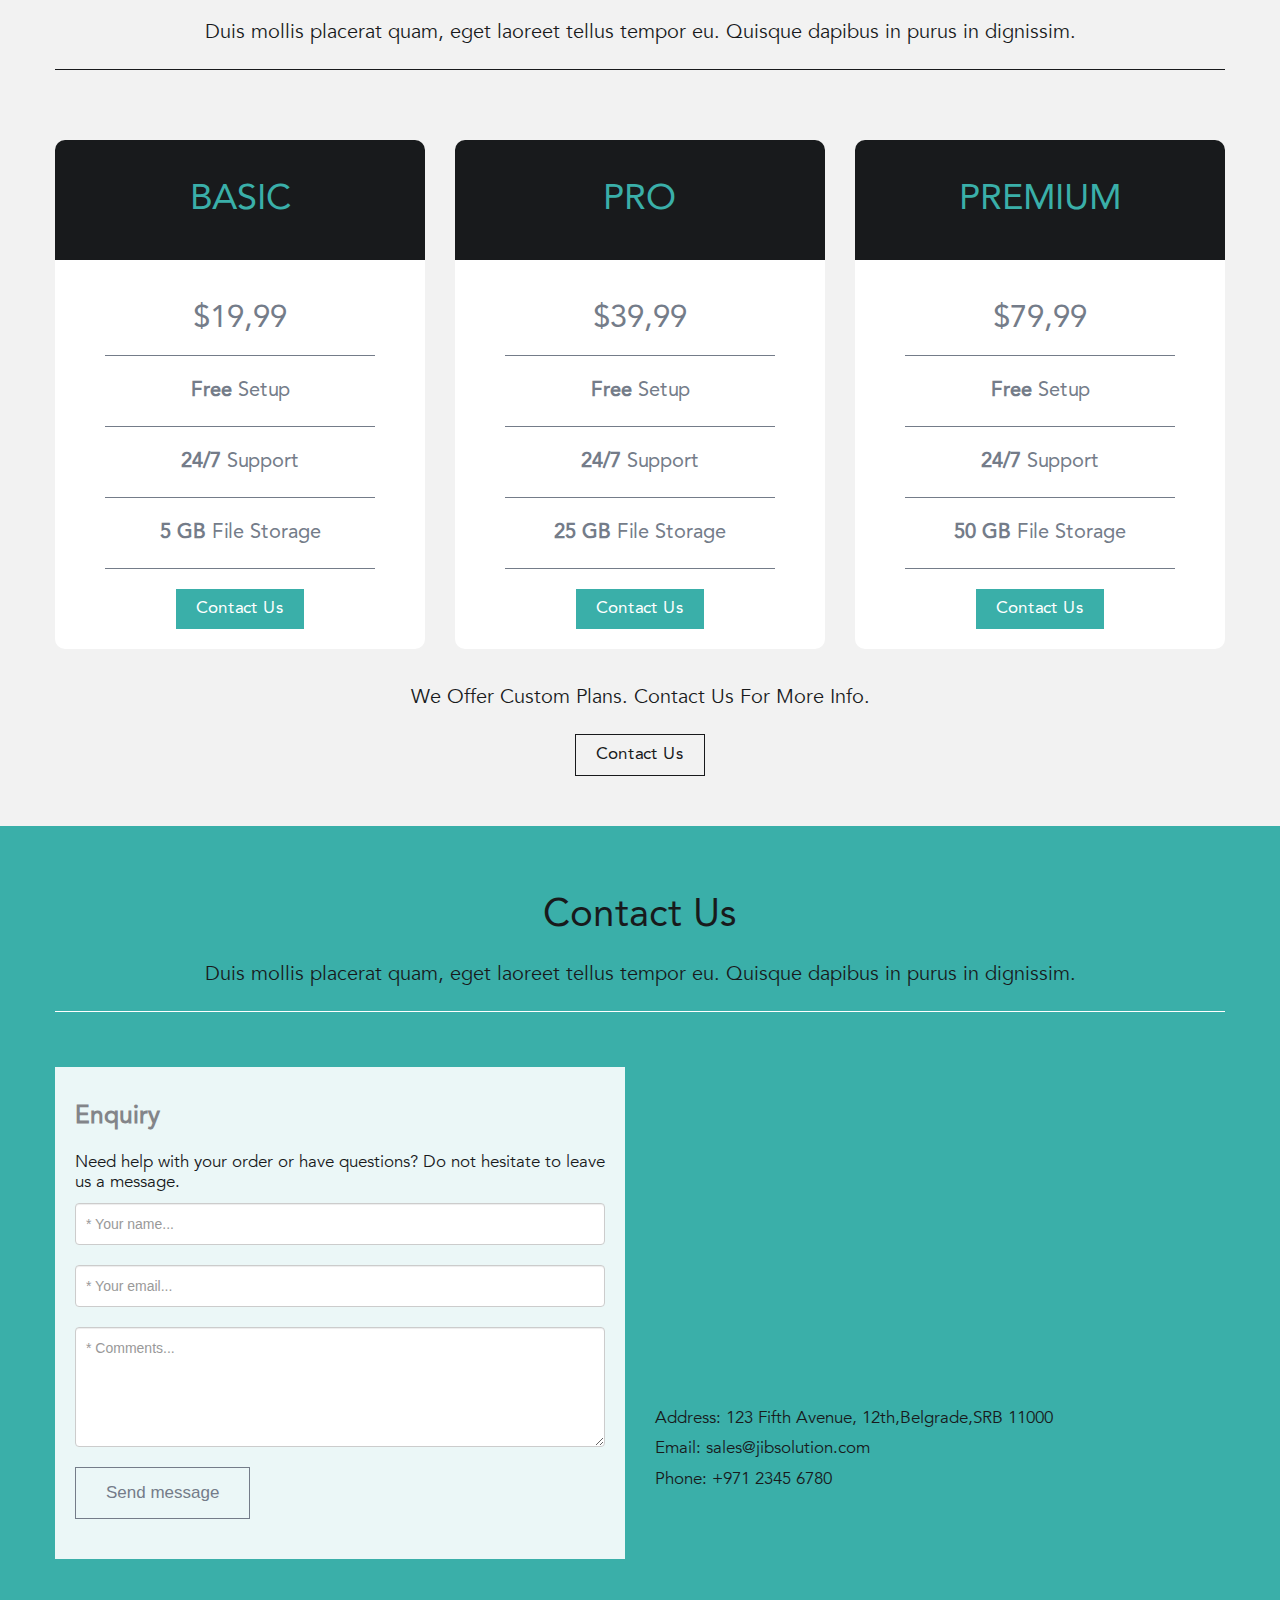
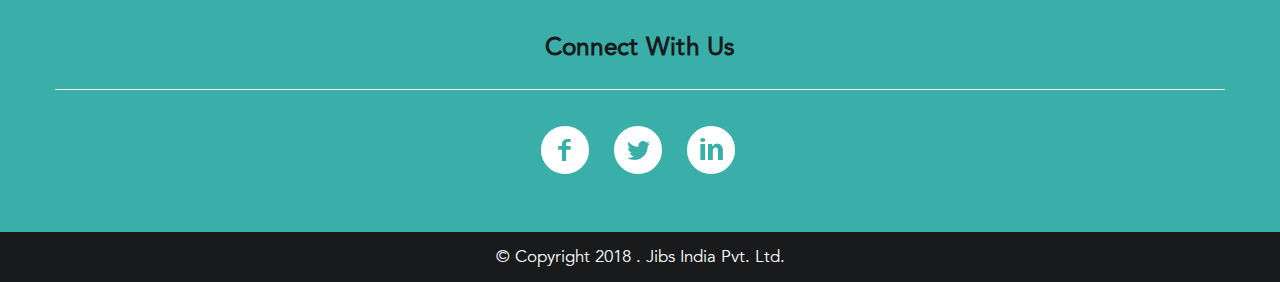
==== commit 39fcbb34: "addddd" ====
--- a/index.html
+++ b/index.html
@@ -10,7 +10,7 @@
     <head>
         <meta charset=utf-8>
         <meta name="viewport" content="width=device-width, initial-scale=1.0">
-        <title>Jibs | Scan 2 tracker</title>
+        <title>jibs solution | Scan 2 tracker</title>
         <meta name="description" content="jibssolution is a ERP Solution Company."/>
         <meta name="keywords" content="erp, payroll system, accounting system, scan2track, hr system, hr management dubai,inventory management, order management
         barcode tracking, time attendance tracking"/>
@@ -48,7 +48,7 @@
                             <li><a href="#product">Product</a></li>
                             <li><a href="#service">Services</a></li>
                             <li><a href="#about">About</a></li>
-                            <li><a href="#clients">Clients</a></li>
+                            <li><a href="digitalservices/">Fully Digital</a></li>
                             <li><a href="#price">Price</a></li>
                             <li><a href="#contact">Contact</a></li>
                         </ul>
@@ -68,34 +68,34 @@
                 <div class="container">
                     <!-- Start first slide -->
                     <div class="da-slide">
-                        <h2 class="fittext2">Welcome to Jibs</h2>
-                        <h4>Software solution company</h4>
-                        <p>When she reached the first hills of the Italic Mountains, she had a last view back on the skyline of her hometown Bookmarksgrove, the headline of Alphabet Village and the subline of her own road, the Line Lane.</p>
+                        <h2 class="fittext2">Welcome to jibs solution</h2>
+                        <h4>ERP solution company</h4>
+                        <p>jibs Solution to bridge the gap between SME’s and ERP solutions and to render feasible and affordable solutions to start-ups. It includes all the functionality you would expect from a tier one ERP software suite. <br>
+                        Once implemented, jibs Solution applications is not complex and rigid. It’s designed to rapidly adjust to changes in technology and business.</p>
                         <div class="da-img">
-                            <img src="assets/images/Slider01.png" alt="image01" width="320">
+                            <img src="assets/images/welcomeimage.jpg" alt="jibs solution" width="320">
                         </div>
                     </div>
                     <!-- End first slide -->
                     <!-- Start second slide -->
                     <div class="da-slide">
                         <h2>Scan2Track Suite</h2>
-                        <h4>Easy to use</h4>
-                        <p>Scan2Track is a Software-as-a Service . Fast, dependable and scalable environment hosted by Cloud Service.
-                        Data is stored in secure and private cloud database</p>
+                        <h4>A Complete Cloud ERP Solution</h4>
+                        <p>Scan2Track is a secure, robust and powerful cloud-based ERP system. It’s an easy platform to unify most of your company business process.</p>
                         <a href="scan2track/" class="da-link button">Read more</a>
                         <div class="da-img">
-                            <img src="assets/images/Slider02.png" width="320" alt="image02">
+                            <img src="assets/images/scan2track/Scan2Track-Suite.png" width="320" alt="Scan2Track">
                         </div>
                     </div>
                     <!-- End second slide -->
                     <!-- Start third slide -->
                     <div class="da-slide">
-                        <h2>Construction Suite</h2>
-                        <h4>Customizable</h4>
-                        <p>A small river named Duden flows by their place and supplies it with the necessary regelialia. It is a paradisematic country, in which roasted parts of sentences fly into your mouth.</p>
-                        <a href="/customizable" class="da-link button">Read more</a>
+                        <h2>Construction Cost Management Suite</h2>
+                        <h4>365 Cost Management</h4>
+                        <p>MUST 365 COST MANAGEMNET innosoft is an innovative program for monitoring the daily productivity of an ongoing construction project’s work done status by end of the day at your own comfort from anywhere throughout 365 days under one MUST cloud platform.</p>
+                        <a href="construction/" class="da-link button">Read more</a>
                         <div class="da-img">
-                            <img src="assets/images/Slider03.png" width="320" alt="image03">
+                            <img src="assets/images/construction/construction-Suite.png" width="320" alt="image03">
                         </div>
                     </div>
                     <!-- Start third slide -->
@@ -117,7 +117,7 @@
             <div class="container">
                 <div class=" title">
                     <h1>Products Suites</h1>
-                    <p>Software-as-a Service</p>
+                    <p>Your Complete Cloud ERP Solution</p>
                 </div>
                <!-- <ul class="nav nav-pills">
                     <li class="filter" data-filter="all">
@@ -137,7 +137,7 @@
                 <div id="single-project">
                     <div id="slidingDiv" class="toggleDiv row-fluid single-project">
                         <div class="span6">
-                            <img src="assets/images/Portfolio01.png" alt="project 1" />
+                            <img src="assets/images/scan2track/Scan2Track-Suite.png" alt="Scan2Track Suite" />
                         </div>
                         <div class="span6">
                             <div class="project-description">
@@ -149,8 +149,7 @@
                                 </div>
                                 <div class="project-info">
                                     <!--<div><span>Client</span>Some Client Name</div>-->
-                                    <p>Scan2Track is a Software-as-a Service . Fast, dependable and scalable environment hosted by Cloud Service.
-                                    Data is stored in secure and private cloud database.</p>
+                                    <p>Scan2Track an integrated cloud-based solution for Inventory Management, Order Management, Rental and Service Management, Barcode, Intermediate Accounting Software, HR Solutions (Human Resource Management Software), Payroll, Access Control/RFID, Construction Cost Management, Business Intelligence Tools, B2B E-Commerce solutions and Web Site Development.</p>
                                 </div>
                                 
                                 <p><a href="scan2track/" class="button-jibs">Read more</a> <a href="scan2track/" class="button-jibs">Download PDF</a></p>
@@ -161,7 +160,7 @@
                     <!-- Start details for portfolio project 2 -->
                     <div id="slidingDiv1" class="toggleDiv row-fluid single-project">
                         <div class="span6">
-                            <img src="assets/images/Portfolio01.png" alt="project 2">
+                            <img src="assets/images/construction/construction-Suite.png" alt="Contstuction Cost Management">
                         </div>
                         <div class="span6">
                             <div class="project-description">
@@ -176,14 +175,18 @@
                                      <p>MUST 365 COST MANAGEMNET innosoft is an innovative program for monitoring the daily
 productivity of an ongoing construction project’s work done status by end of the day at your own comfort from anywhere throughout 365 days under one MUST cloud platform.</p>
                                 </div>
-                                <p><a href="construction/" class="button-jibs">Read more</a> <a href="construction/" class="button-jibs">Download PDF</a></p>
+                                <p>
+                                <a href="construction/" class="button-jibs">Read more</a> 
+                                <!--<a href="construction/" class="button-jibs">Download PDF</a>-->
+                                </p>
                                
                             </div>
                         </div>
                     </div>
                     <!-- End details for portfolio project 2 -->
+
                     <!-- Start details for portfolio project 3 -->
-                    <div id="slidingDiv2" class="toggleDiv row-fluid single-project">
+                    <!--<div id="slidingDiv2" class="toggleDiv row-fluid single-project">
                         <div class="span6">
                             <img src="assets/images/Portfolio01.png" alt="project 3">
                         </div>
@@ -203,7 +206,7 @@
                                
                             </div>
                         </div>
-                    </div>
+                    </div>-->
                     <!-- End details for portfolio project 3 -->
                     
                     <!-- Start details for portfolio project 4 -->
@@ -238,27 +241,27 @@
                     <ul id="portfolio-grid" class="thumbnails row">
                         <li class="span4 mix web">
                             <div class="thumbnail">
-                                <img src="assets/images/Portfolio01.png" alt="project 1">
+                                <img src="assets/images/scan2track/Scan2Track-Suite.png" alt="project 1">
                                 <a href="#single-project" class="more show_hide" rel="#slidingDiv">
                                     <i class="icon-plus"></i>
                                 </a>
                                 <h3>Scan2Track Suite</h3>
-                                <p>Thumbnail caption...</p>
+                                <p class="caption">A Complete Cloud ERP Solution</p>
                                 <div class="mask"></div>
                             </div>
                         </li>
                         <li class="span4 mix photo">
                             <div class="thumbnail">
-                                <img src="assets/images/Portfolio01.png" alt="project 2">
+                                <img src="assets/images/construction/construction-Suite.png" alt="project 2">
                                 <a href="#single-project" class="show_hide more" rel="#slidingDiv1">
                                     <i class="icon-plus"></i>
                                 </a>
                                 <h3>Construction Suite</h3>
-                                <p>Thumbnail caption...</p>
+                                <p class="caption">365 Cost Management</p>
                                 <div class="mask"></div>
                             </div>
                         </li>
-                        <li class="span4 mix identity">
+                        <!--<li class="span4 mix identity">
                             <div class="thumbnail">
                                 <img src="assets/images/Portfolio01.png" alt="project 3">
                                 <a href="#single-project" class="more show_hide" rel="#slidingDiv2">
@@ -269,7 +272,7 @@
                                 <div class="mask"></div>
                             </div>
                         </li>
-                        <!--<li class="span4 mix web">
+                        <li class="span4 mix web">
                             <div class="thumbnail">
                                 <img src="assets/images/Portfolio04.png" alt="project 4">
                                 <a href="#single-project" class="show_hide more" rel="#slidingDiv3">
--- a/assets/css/style.css
+++ b/assets/css/style.css
@@ -335,7 +335,7 @@
     border:1px solid #181A1C;
     color:#181A1C;
     background-color:transparent;
-    padding:15px 30px;
+    padding:10px 20px;
     font-size:17px;
     line-height:auto;
 }
@@ -437,6 +437,11 @@
 .thumbnail > p {
     padding-bottom:20px;
 }
+
+.thumbnail > .caption{
+    color: #ffffff;
+}
+
 .thumbnail .mask {
     opacity:0.85;
     filter: alpha(opacity=85);
